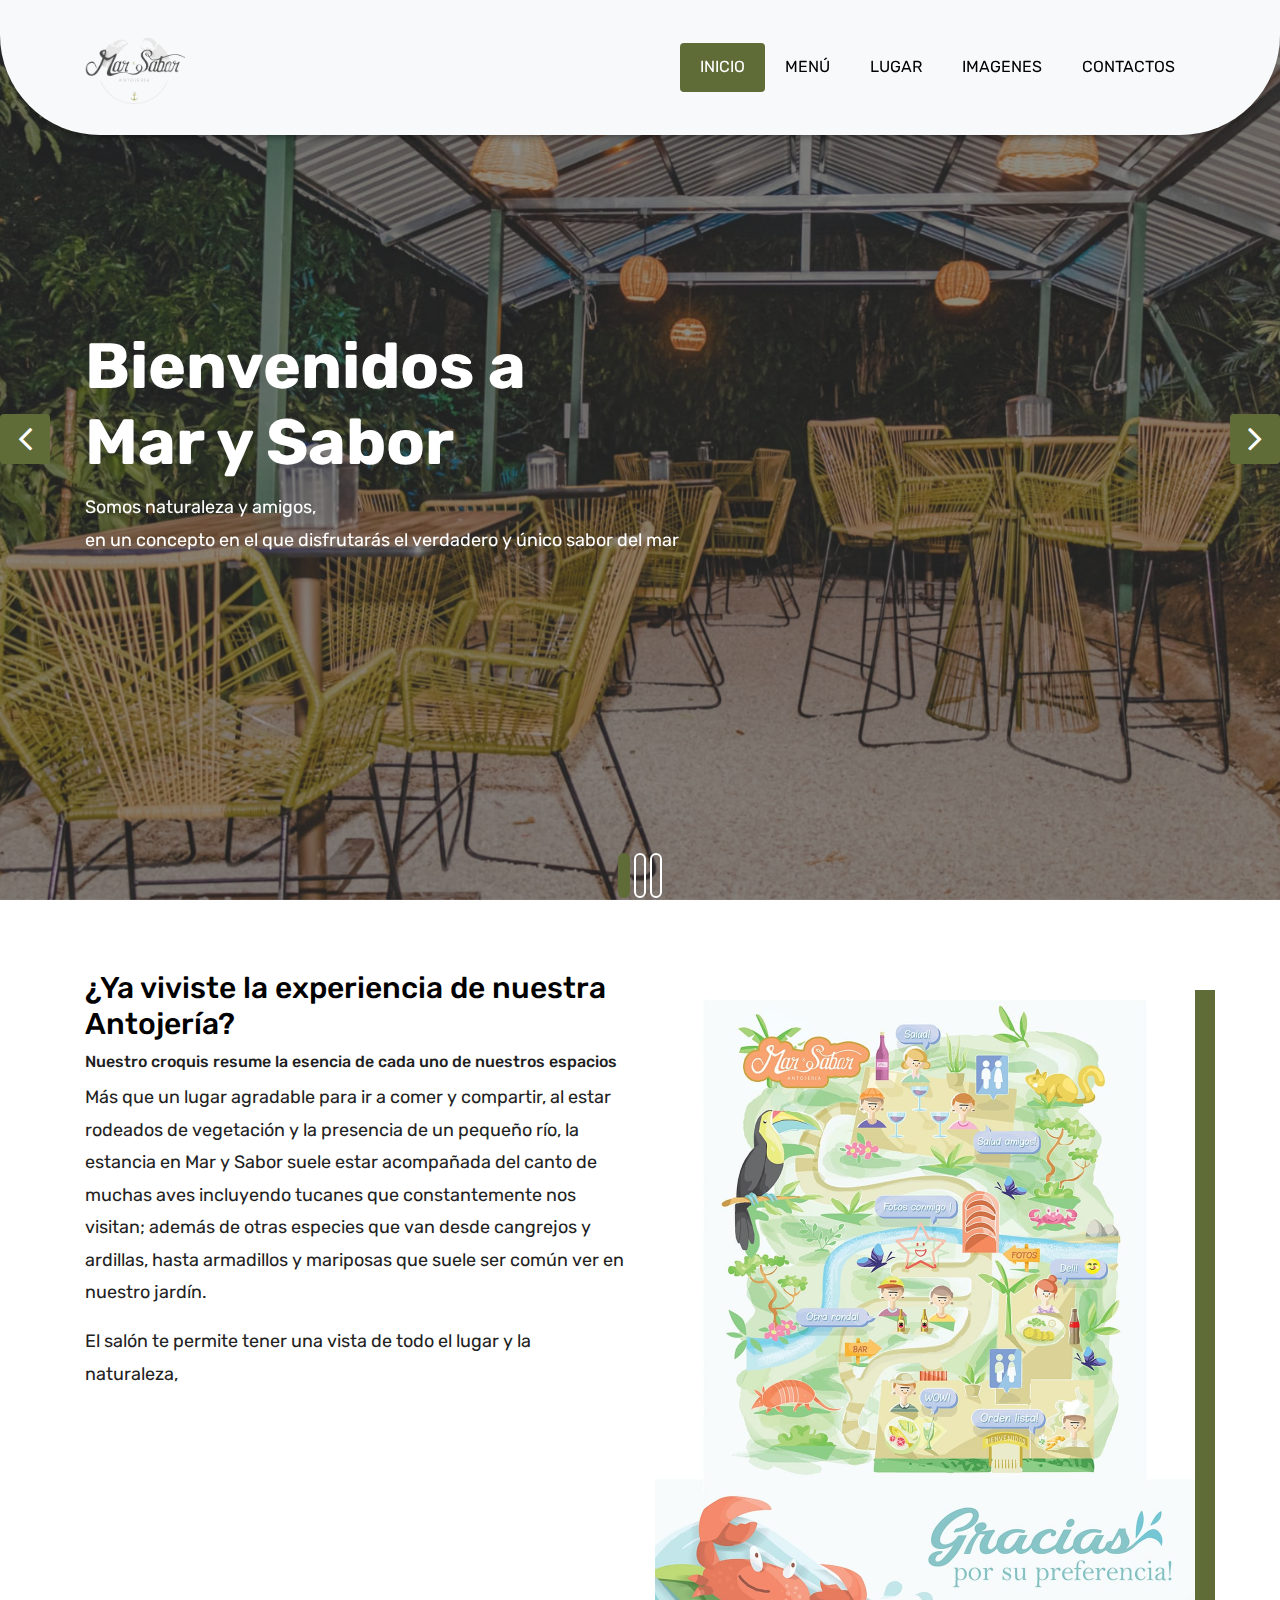
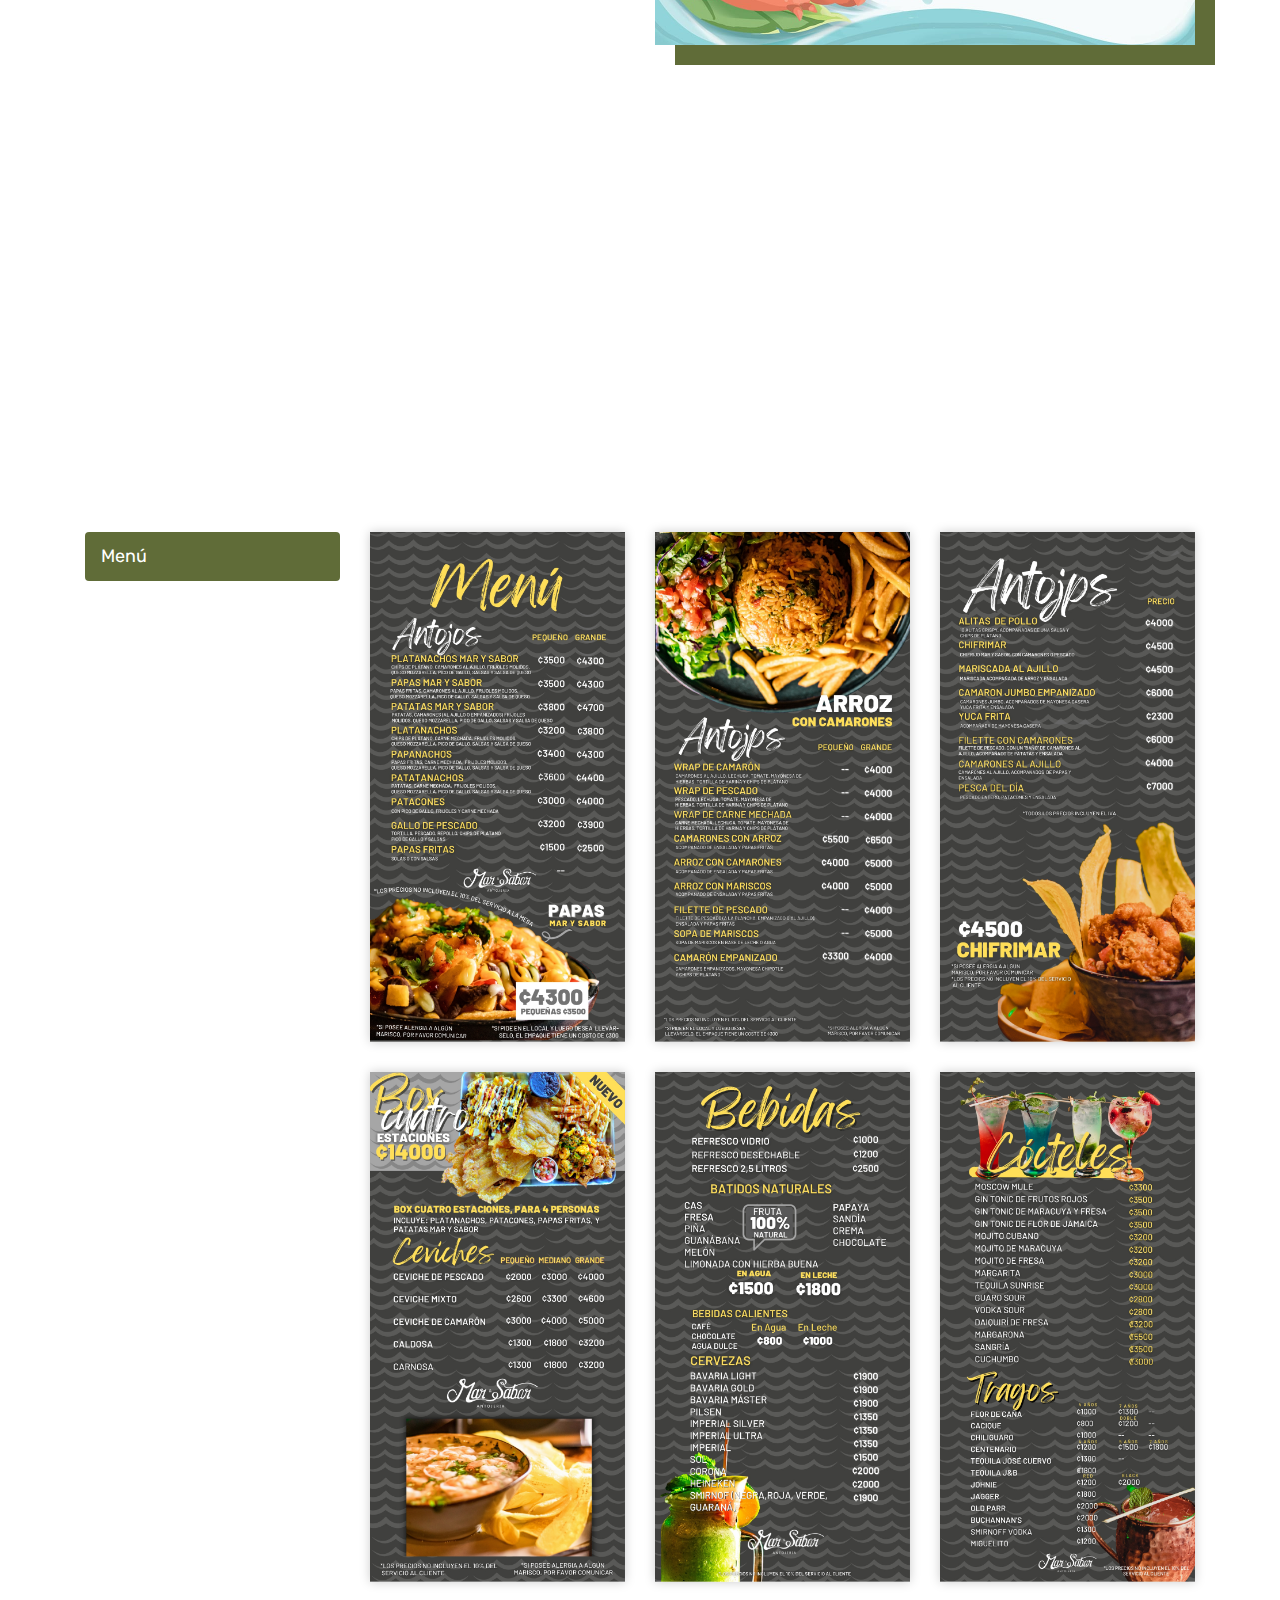
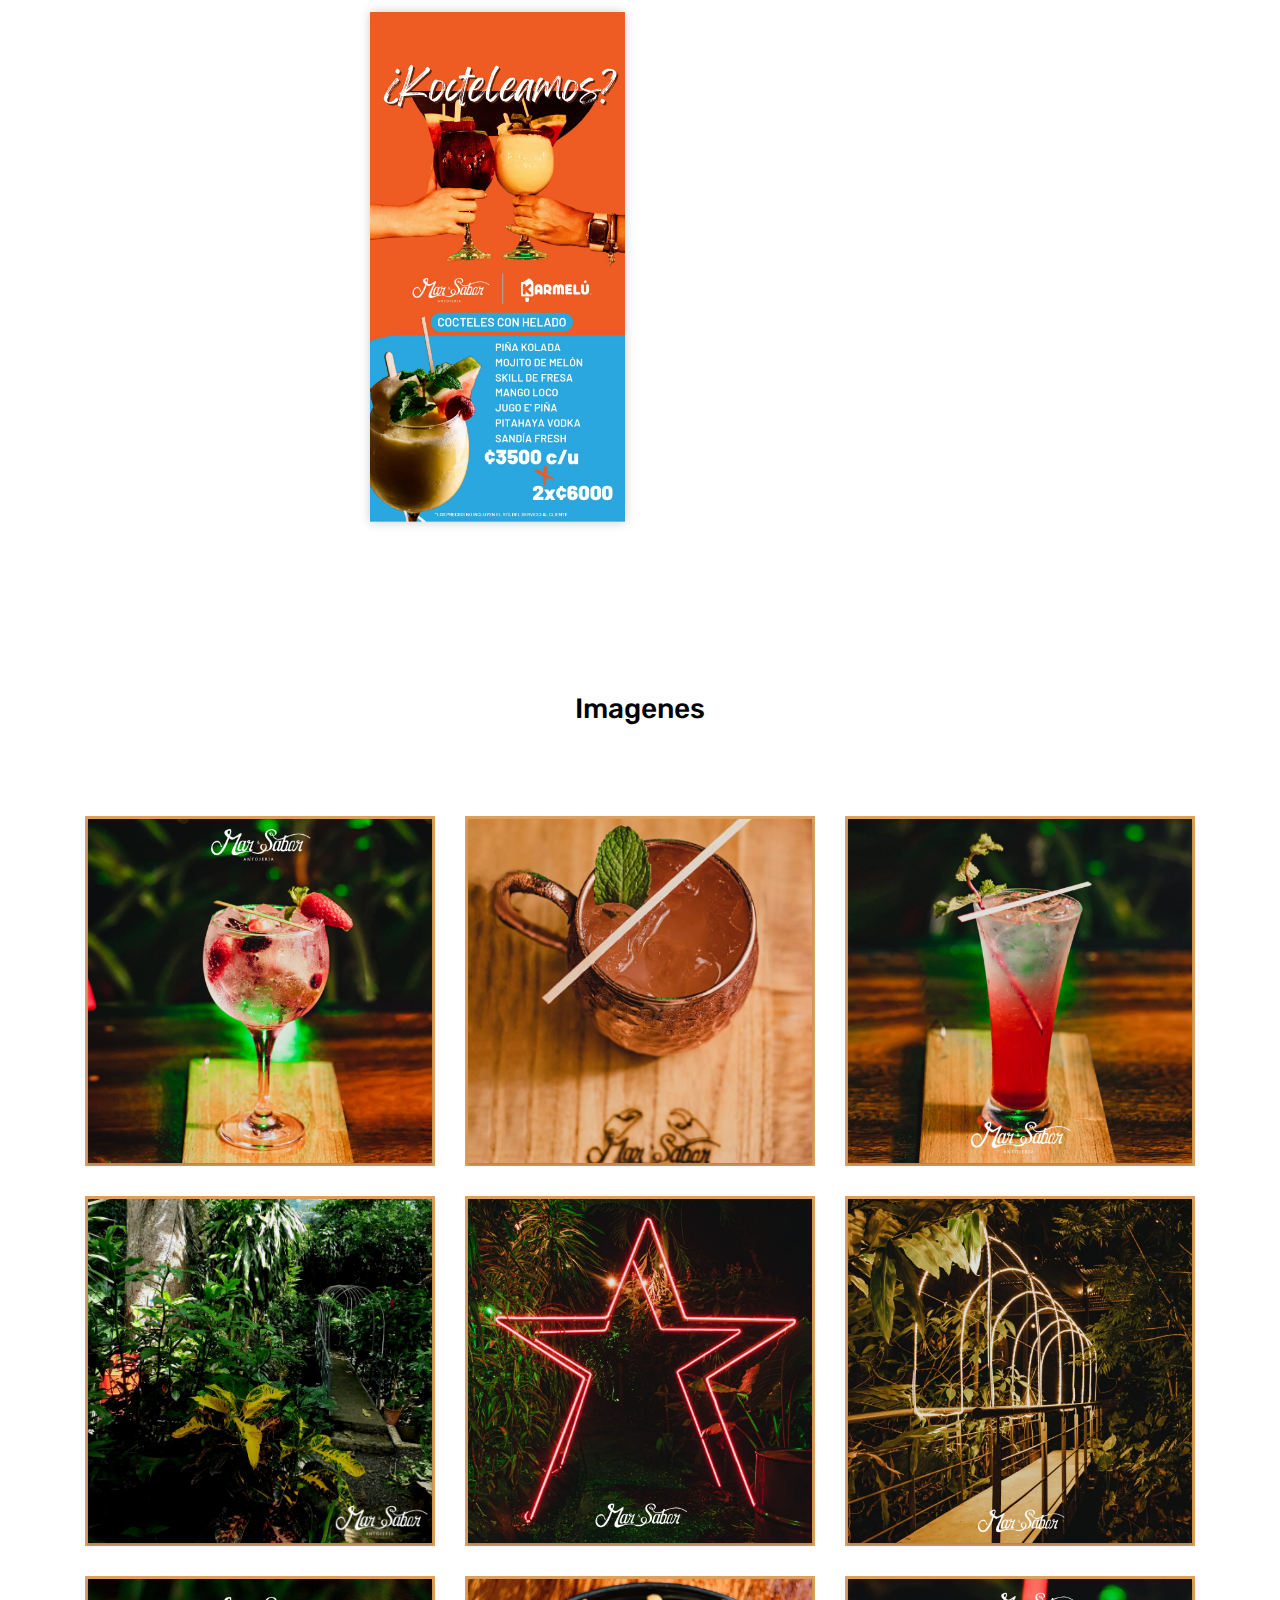
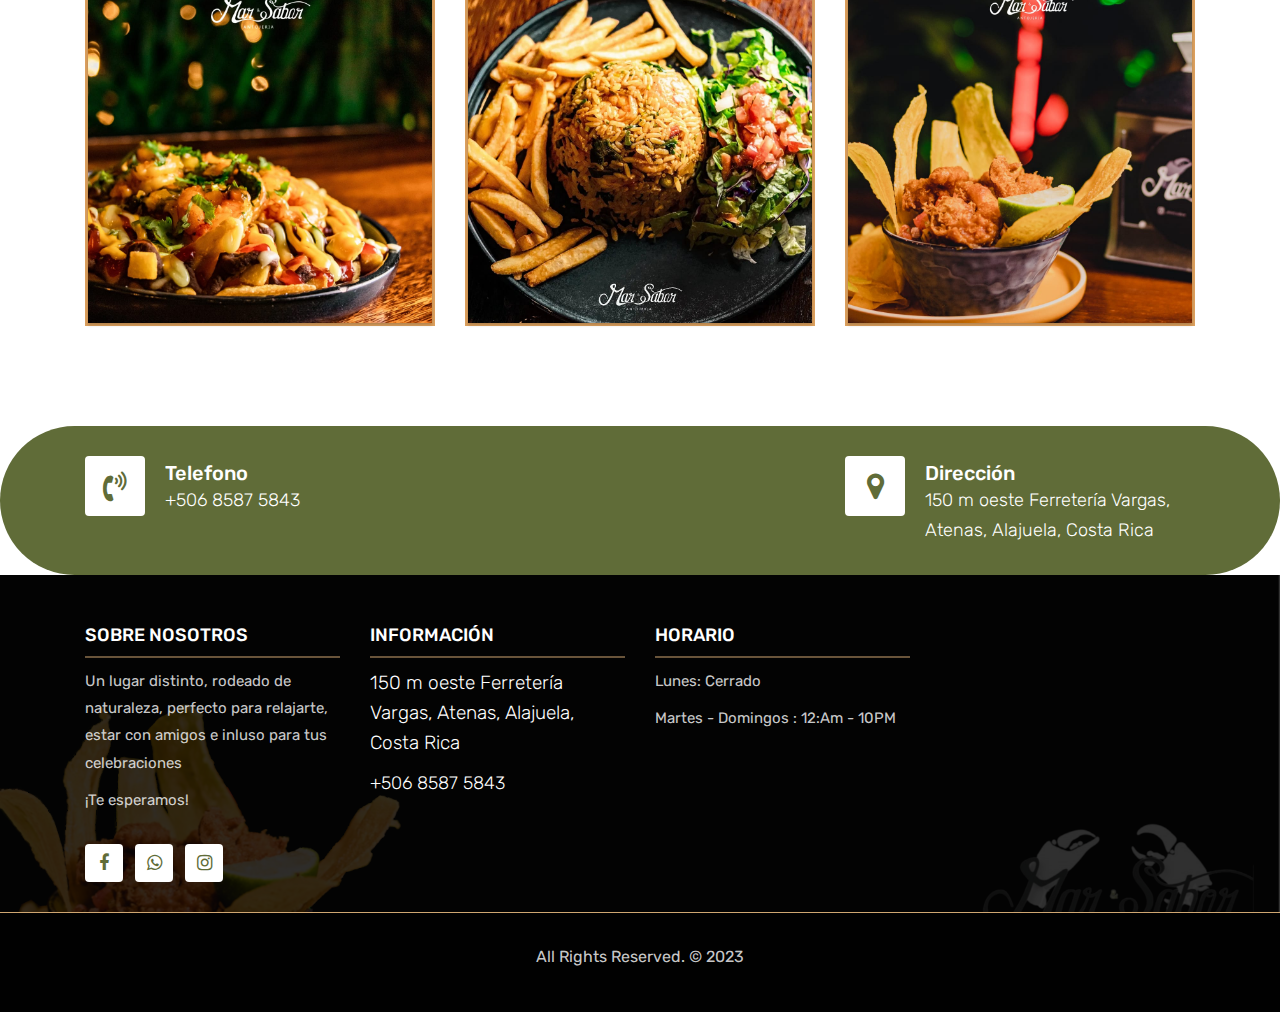
==== index.html @ eb4a66e9 "Add files via upload" ====
<!DOCTYPE html>
<html lang="en"><!-- Basic -->
<head>
	<meta charset="utf-8">
    <meta http-equiv="X-UA-Compatible" content="IE=edge">   
   
    <!-- Mobile Metas -->
    <meta name="viewport" content="width=device-width, initial-scale=1">
 
     <!-- Site Metas -->
    <title>Live Dinner Restaurant - Responsive HTML5 Template</title>  
    <meta name="keywords" content="">
    <meta name="description" content="">
    <meta name="author" content="">

    <!-- Site Icons -->
    <link rel="shortcut icon" href="images/favicon.ico" type="image/x-icon">
    <link rel="apple-touch-icon" href="images/apple-touch-icon.png">

    <!-- Bootstrap CSS -->
    <link rel="stylesheet" href="css/bootstrap.min.css">    
	<!-- Site CSS -->
    <link rel="stylesheet" href="css/style.css">    
    <!-- Responsive CSS -->
    <link rel="stylesheet" href="css/responsive.css">
    <!-- Custom CSS -->
    <link rel="stylesheet" href="css/custom.css">

    <!--[if lt IE 9]>
      <script src="https://oss.maxcdn.com/libs/html5shiv/3.7.0/html5shiv.js"></script>
      <script src="https://oss.maxcdn.com/libs/respond.js/1.4.2/respond.min.js"></script>
    <![endif]-->

</head>

<body>
	<!-- Start header -->
	<header class="top-navbar">
		<nav class="navbar navbar-expand-lg navbar-light bg-light">
			<div class="container">
				<a class="navbar-brand" href="index.html">
					<img src="images/logo.png" width="100px" alt="100px" />
				</a>
				<button class="navbar-toggler" type="button" data-toggle="collapse" data-target="#navbars-rs-food" aria-controls="navbars-rs-food" aria-expanded="false" aria-label="Toggle navigation">
				  <span class="navbar-toggler-icon"></span>
				</button>
				<div class="collapse navbar-collapse" id="navbars-rs-food">
					<ul class="navbar-nav ml-auto">
						<li class="nav-item active"><a class="nav-link" href="index.html">Inicio</a></li>
						<li class="nav-item"><a class="nav-link" href="menu.html">Menú</a></li>
						<li class="nav-item"><a class="nav-link" href="about.html">Lugar</a></li>
						<li class="nav-item"><a class="nav-link" href="gallery.html">Imagenes</a></li>
						<li class="nav-item"><a class="nav-link" href="contact.html">Contactos</a></li>

					</ul>
				</div>
			</div>
		</nav>
	</header>
	<!-- End header -->
	
	<!-- Start slides -->
	<div id="slides" class="cover-slides">
		<ul class="slides-container">
			<li class="text-left">
				<img src="images/slider-01.jpg" alt="">
				<div class="container">
					<div class="row">
						<div class="col-md-12">
							<h1 class="m-b-20"><strong>Bienvenidos a<br>Mar y Sabor</strong></h1>
							<p class="m-b-40">Somos naturaleza y amigos,  <br> 
								en un concepto en el que disfrutarás el verdadero y único sabor del mar </p>
							
						</div>
					</div>
				</div>
			</li>
			<li class="text-left">
				<img src="images/slider-02.jpg" alt="">
				<div class="container">
					<div class="row">
						<div class="col-md-12">
							<h1 class="m-b-20"><strong>Bienvenidos a<br>Mar y Sabor</strong></h1>
							<p class="m-b-40">Somos naturaleza y amigos,  <br> 
								en un concepto en el que disfrutarás el verdadero y único sabor del mar </p>

						</div>
					</div>
				</div>
			</li>
			<li class="text-left">
				<img src="images/slider-03.jpg" alt="">
				<div class="container">
					<div class="row">
						<div class="col-md-12">
							<h1 class="m-b-20"><strong>Bienvenidos a<br>Mar y Sabor</strong></h1>
							<p class="m-b-40">Somos Naturaleza y Amigos,  <br> 
								en un concepto en el que disfrutarás el verdadero y único Sabor del Mar </p>
						</div>
					</div>
				</div>
			</li>
		</ul>
		<div class="slides-navigation">
			<a href="#" class="next"><i class="fa fa-angle-right" aria-hidden="true"></i></a>
			<a href="#" class="prev"><i class="fa fa-angle-left" aria-hidden="true"></i></a>
		</div>
	</div>
	<!-- End slides -->
	
	<!-- Start About -->
	<div class="about-section-box">
		<div class="container">
			<div class="row">
				<div class="col-lg-6 col-md-6 col-sm-12 text-center">
					<div class="inner-column">
						<h1>¿Ya viviste la experiencia de nuestra Antojería?</h1>
						<h4>Nuestro croquis resume la esencia de cada uno de nuestros espacios</h4>
						<p>Más que un lugar agradable para ir a comer y compartir, al estar rodeados de vegetación y la presencia de un pequeño río, la estancia en Mar y Sabor suele estar acompañada del canto de muchas aves incluyendo tucanes que constantemente nos visitan; además de otras especies que van desde cangrejos y ardillas, hasta armadillos y mariposas que suele ser común ver en nuestro jardín.	</p>

						<p>El salón te permite tener una vista de todo el lugar y la naturaleza,  </p>
					</div>
				</div>
				<div class="col-lg-6 col-md-6 col-sm-12">
					<img src="images/about-img.jpg" alt="" class="img-fluid">
				</div>
			</div>
		</div>
	</div>
	<!-- End About -->
	
	<!-- Start QT -->
	<div class="qt-box qt-background">
		<div class="container">
			<div class="row">
				<div class="col-md-8 ml-auto mr-auto text-center">
					<p class="lead ">
Disfruta de un lugar rodeado de naturaleza
					</p>
					<span class="lead">Mar y Sabor</span>
				</div>
			</div>
		</div>
	</div>
	<!-- End QT -->
	
	<!-- Start Menu -->
	<div class="menu-box">
		<div class="container">
			<div class="row">
				<div class="col-lg-12">
					<div class="heading-title text-center">
						
					</div>
				</div>
			</div>
			
			<div class="row inner-menu-box">
				<div class="col-3">
					<div class="nav flex-column nav-pills" id="v-pills-tab" role="tablist" aria-orientation="vertical">
						<a class="nav-link active" id="v-pills-home-tab" data-toggle="pill" href="#v-pills-home" role="tab" aria-controls="v-pills-home" aria-selected="true">Menú</a>
						
					</div>
				</div>
				
				<div class="col-9">
					<div class="tab-content" id="v-pills-tabContent">
						<div class="tab-pane fade show active" id="v-pills-home" role="tabpanel" aria-labelledby="v-pills-home-tab">
							<div class="row">
								<div class="col-lg-4 col-md-6 special-grid drinks">
									<div class="gallery-single fix">
										<img src="images/img-01.jpg" class="img-fluid" alt="Image">
										<div class="image">
											
										</div>
									</div>
								</div>
								
								<div class="col-lg-4 col-md-6 special-grid drinks">
									<div class="gallery-single fix">
										<img src="images/img-02.jpg" class="img-fluid" alt="Image">
										<div class="image">
											
										</div>
									</div>
								</div>
								
								<div class="col-lg-4 col-md-6 special-grid drinks">
									<div class="gallery-single fix">
										<img src="images/img-03.jpg" class="img-fluid" alt="Image">
										<div class="image">
											
										</div>
									</div>
								</div>
								
								<div class="col-lg-4 col-md-6 special-grid lunch">
									<div class="gallery-single fix">
										<img src="images/img-04.jpg" class="img-fluid" alt="Image">
										<div class="image">
											
										</div>
									</div>
								</div>
								
								<div class="col-lg-4 col-md-6 special-grid lunch">
									<div class="gallery-single fix">
										<img src="images/img-05.jpg" class="img-fluid" alt="Image">
										<div class="image">
											
										</div>
									</div>
								</div>
								
								<div class="col-lg-4 col-md-6 special-grid lunch">
									<div class="gallery-single fix">
										<img src="images/img-06.jpg" class="img-fluid" alt="Image">
										<div class="image">
											
										</div>
									</div>
								</div>
								
								<div class="col-lg-4 col-md-6 special-grid dinner">
									<div class="gallery-single fix">
										<img src="images/img-07.jpg" class="img-fluid" alt="Image">
										<div class="image">
											
										</div>
									</div>
								</div>
								
								
									</div>
								</div>
							</div>
							
						</div>
						
								
								
									</div>
								</div>
							</div>
						</div>
					</div>
				</div>
			</div>
		</div>
	</div>
	<!-- End Menu -->
	
	<!-- Start Gallery -->
	<div class="gallery-box">
		<div class="container">
			<div class="row">
				<div class="col-lg-12">
					<div class="heading-title text-center">
						<h2>Imagenes</h2>
						
					</div>
				</div>
			</div>
			<div class="tz-gallery">
				<div class="row">
					<div class="col-sm-12 col-md-4 col-lg-4">
						<a class="lightbox" href="images/gallery-img-01.jpg">
							<img class="img-fluid" src="images/gallery-img-01.jpg" alt="Gallery Images">
						</a>
					</div>
					<div class="col-sm-6 col-md-4 col-lg-4">
						<a class="lightbox" href="images/gallery-img-02.jpg">
							<img class="img-fluid" src="images/gallery-img-02.jpg" alt="Gallery Images">
						</a>
					</div>
					<div class="col-sm-6 col-md-4 col-lg-4">
						<a class="lightbox" href="images/gallery-img-03.jpg">
							<img class="img-fluid" src="images/gallery-img-03.jpg" alt="Gallery Images">
						</a>
					</div>
					<div class="col-sm-12 col-md-4 col-lg-4">
						<a class="lightbox" href="images/gallery-img-04.jpg">
							<img class="img-fluid" src="images/gallery-img-04.jpg" alt="Gallery Images">
						</a>
					</div>
					<div class="col-sm-6 col-md-4 col-lg-4">
						<a class="lightbox" href="images/gallery-img-05.jpg">
							<img class="img-fluid" src="images/gallery-img-05.jpg" alt="Gallery Images">
						</a>
					</div> 
					<div class="col-sm-6 col-md-4 col-lg-4">
						<a class="lightbox" href="images/gallery-img-06.jpg">
							<img class="img-fluid" src="images/gallery-img-06.jpg" alt="Gallery Images">
						</a>
					</div>
					<div class="col-sm-6 col-md-4 col-lg-4">
						<a class="lightbox" href="images/gallery-img-07.jpg">
							<img class="img-fluid" src="images/gallery-img-07.jpg" alt="Gallery Images">
						</a>
					</div>
					<div class="col-sm-6 col-md-4 col-lg-4">
						<a class="lightbox" href="images/gallery-img-08.jpg">
							<img class="img-fluid" src="images/gallery-img-08.jpg" alt="Gallery Images">
						</a>
					</div>
					<div class="col-sm-12 col-md-4 col-lg-4">
						<a class="lightbox" href="images/gallery-img-09.jpg">
							<img class="img-fluid" src="images/gallery-img-09.jpg" alt="Gallery Images">
						</a>
					</div>
				</div>
			</div>
		</div>
	</div>
	<!-- End Gallery -->
	
	
	
		<!-- Start Contact info -->
		<div class="contact-imfo-box">
			<div class="container">
				<div class="row">
					<div class="col-md-4 ">
						<i class="fa fa-volume-control-phone"></i>
						<div class="overflow-hidden">
							<h4>Telefono</h4>
							<p class="lead">
								+506 8587 5843
							</p>
						</div>
					</div>
					<div class="col-4"></div>
					<div class="col-md-4">
						<i class="fa fa-map-marker"></i>
						<div class="overflow-hidden">
							<h4>Dirección</h4>
							<p class="lead">
								150 m oeste Ferretería Vargas, Atenas, Alajuela, Costa Rica
							</p>
						</div>
					</div>
				</div>
			</div>
		</div>
		<!-- End Contact info -->
		
		<!-- Start Footer -->
		<footer class="footer-area bg-f">
			<div class="container">
				<div class="row">
					<div class="col-lg-3 col-md-6">
						<h3>Sobre nosotros</h3>
						<p>Un lugar distinto, rodeado de naturaleza, perfecto para relajarte, estar con amigos e inluso para tus celebraciones</p>
						<p>¡Te esperamos!</p>
					
						<ul class="list-inline f-social">
							<li class="list-inline-item"><a href="https://www.facebook.com/marysabor20"><i   class="fa fa-facebook" aria-hidden="true"></i></a></li>
							<li class="list-inline-item"><a href="whatsapp://send?phone=+506 85875843"><i class="fa fa-whatsapp" aria-hidden="true"></i></a></li>
							<li class="list-inline-item"><a href="https://www.instagram.com/_marysabor/"><i class="fa fa-instagram" aria-hidden="true"></i></a></li>
							
						</ul>
					</div>
					<div class="col-lg-3 col-md-6">
						<h3>Información</h3>
						<p class="lead">150 m oeste Ferretería Vargas, Atenas, Alajuela, Costa Rica</p>
						<p class="lead"><a href="#">+506 8587 5843</a></p>
					</div>
					<div class="col-lg-3 col-md-6">
						<h3>Horario</h3>
						<p><span class="text-color">Lunes: </span>Cerrado</p>
						<p><span class="text-color">Martes - Domingos :</span> 12:Am - 10PM</p>
						
	
					</div>
				</div>
			</div>
			
			<div class="copyright">
				<div class="container">
					<div class="row">
						<div class="col-lg-12">
							<p class="company-name">All Rights Reserved. &copy; 2023 </p>
						</div>
					</div>
				</div>
			</div>
			
		</footer>
		<!-- End Footer -->
	<a href="#" id="back-to-top" title="Back to top" style="display: none;"><i class="fa fa-paper-plane-o" aria-hidden="true"></i></a>

	<!-- ALL JS FILES -->
	<script src="js/jquery-3.2.1.min.js"></script>
	<script src="js/popper.min.js"></script>
	<script src="js/bootstrap.min.js"></script>
    <!-- ALL PLUGINS -->
	<script src="js/jquery.superslides.min.js"></script>
	<script src="js/images-loded.min.js"></script>
	<script src="js/isotope.min.js"></script>
	<script src="js/baguetteBox.min.js"></script>
	<script src="js/form-validator.min.js"></script>
    <script src="js/contact-form-script.js"></script>
    <script src="js/custom.js"></script>
</body>
</html>
---- css/style.css ----
/*------------------------------------------------------------------
    IMPORT FONTS
-------------------------------------------------------------------*/

@import url('https://fonts.googleapis.com/css?family=Rubik:300,400,500,700,900');

/*------------------------------------------------------------------
    IMPORT FILES
-------------------------------------------------------------------*/

@import url(animate.css);
@import url(font-awesome.min.css);
@import url(superslides.css);
@import url(baguetteBox.min.css);

/*------------------------------------------------------------------
    SKELETON
-------------------------------------------------------------------*/

body {
    color: #666666;
    font-size: 15px;
    font-family: 'Rubik', sans-serif;
    line-height: 1.80857;
}


a {
    color: #1f1f1f;
    text-decoration: none !important;
    outline: none !important;
    -webkit-transition: all .3s ease-in-out;
    -moz-transition: all .3s ease-in-out;
    -ms-transition: all .3s ease-in-out;
    -o-transition: all .3s ease-in-out;
    transition: all .3s ease-in-out;
}

h1,
h2,
h3,
h4,
h5,
h6 {
    letter-spacing: 0;
    font-weight: normal;
    position: relative;
    padding: 0 0 10px 0;
    font-weight: normal;
    line-height: 120% !important;
    color: #1f1f1f;
    margin: 0
}

h1 {
    font-size: 24px
}

h2 {
    font-size: 22px
}

h3 {
    font-size: 18px
}

h4 {
    font-size: 16px
}

h5 {
    font-size: 14px
}

h6 {
    font-size: 13px
}

h1 a,
h2 a,
h3 a,
h4 a,
h5 a,
h6 a {
    color: #212121;
    text-decoration: none!important;
    opacity: 1
}

h1 a:hover,
h2 a:hover,
h3 a:hover,
h4 a:hover,
h5 a:hover,
h6 a:hover {
    opacity: .8
}

a {
    color: #1f1f1f;
    text-decoration: none;
    outline: none;
}

a,
.btn {
    text-decoration: none !important;
    outline: none !important;
    -webkit-transition: all .3s ease-in-out;
    -moz-transition: all .3s ease-in-out;
    -ms-transition: all .3s ease-in-out;
    -o-transition: all .3s ease-in-out;
    transition: all .3s ease-in-out;
}

.btn-custom {
    margin-top: 20px;
    background-color: transparent !important;
    border: 2px solid #ddd;
    padding: 12px 40px;
    font-size: 16px;
}

.lead {
    font-size: 18px;
    line-height: 30px;
    color: #767676;
    margin: 0;
    padding: 0;
}

blockquote {
    margin: 20px 0 20px;
    padding: 30px;
}

ul, li, ol{
	list-style: none;
	margin: 0px;
	padding: 0px;
}
button:focus{
	outline: none;
}

.form-control::-moz-placeholder {
    color: #2a2a2a;
    opacity: 1;
}

/*------------------------------------------------------------------
    LOADER 
-------------------------------------------------------------------*/


/*------------------------------------------------------------------
    HEADER
-------------------------------------------------------------------*/
.top-navbar{
	position: relative;
	z-index: 10;
}

.top-navbar .navbar{
	padding: 15px 0px;
	position: fixed;
	width: 100%;
	border-radius: 0px 0px 100px 100px;
	transition: height .3s ease-out, background .3s ease-out, box-shadow .3s ease-out;
	-webkit-transform: translate3d(0, 0, 0);
	transform: translate3d(0, 0, 0);
	-webkit-box-shadow: 0 8px 6px -6px rgba(0, 0, 0, 0.4);
	box-shadow: 0 8px 6px -6px rgba(0, 0, 0, 0.4);
	z-index: 100;
}

.top-navbar .navbar-light .navbar-nav .nav-link{
	color: #010101;
	font-size: 16px;
	padding: 10px 20px;
	border-radius: 4px;
	text-transform: uppercase;
}

.top-navbar .navbar-light .navbar-nav .nav-item .nav-link:hover{
	background: #606C38;
	color: #ffffff;
}
.top-navbar .navbar-light .navbar-nav .nav-item.active .nav-link{
	background: #606C38;
	color: #ffffff;
	border-radius: 4px;
}

.navbar-expand-lg .navbar-nav .dropdown-menu{
	border: none;
	border-radius: 0px;
	padding: 10px;
	box-shadow: 2px 5px 6px rgba(0,0,0,0.5);
}
.navbar-expand-lg .navbar-nav .dropdown-menu a{
	padding: 10px 10px;
	text-transform: uppercase;
}

.navbar-expand-lg .navbar-nav .dropdown-menu a.dropdown-item:hover{
	background: #606C38;
	color: #ffffff;
}
.navbar-light .navbar-toggler:hover{
	background: #606C38;
}

/*------------------------------------------------------------------
    Slider
-------------------------------------------------------------------*/

.cover-slides{
	height: 100vh;
}
.slides-navigation a {
	background: #606C38;
    position: absolute;
    height: 50px;
    width: 50px;
    top: 50%;
    font-size: 20px;
    display: block;
    color: #fff;
	border-radius: 4px;
	line-height: 63px;
	text-align: center;
    transition: all .3s ease-in-out;
}
.slides-navigation a i{
	font-size: 40px;
}
.slides-navigation a:hover {
	background: #010101;
}
.cover-slides .container{
	height: 100%;
	position: relative;
	z-index: 2;
}
.cover-slides .container > .row {
	-webkit-box-align: center;
	-ms-flex-align: center;
	align-items: center;
}
.cover-slides .container > .row {
    height: 100%;
}

.btn{
	text-transform: uppercase;
	padding: 19px 36px;
}
.btn{
	display: inline-block;
	font-weight: 600;
	text-align: center;
	white-space: nowrap;
	vertical-align: middle;
	-webkit-user-select: none;
	-moz-user-select: none;
	-ms-user-select: none;
	user-select: none;
	border: 2px solid transparent;
	padding: 12px 30px;
	font-size: 16px;
	line-height: 1.5;
	border-radius: .1875rem;
	transition: color .15s ease-in-out, background-color .15s ease-in-out, border-color .15s ease-in-out, box-shadow .15s ease-in-out;
}
.btn-outline-new-white {
    color: #fff;
    background-color: #606C38;
    background-image: none;
    border-color: #606C38;
}
.btn-outline-new-white:hover {
    color: #ffffff;
    background-color: #333333;
    border-color: #333333;
}

.overlay-background {
    background: #333;
    position: absolute;
    height: 100%;
    width: 100%;
    left: 0;
    top: 0;
	opacity: 0.5;
}

.cover-slides h1{
	font-family: 'Rubik', sans-serif;
	font-weight: 500;
	font-size: 64px;
	color: #fff;
}
.cover-slides p{
	font-size: 18px;
	color: #fff;
}
.slides-pagination a{
	border: 2px solid #ffffff;
}
.slides-pagination a.current{
	background: #606C38;
	border: 2px solid #606C38;
}

/*------------------------------------------------------------------
    About
-------------------------------------------------------------------*/

.about-section-box{
	padding: 70px 0px;
	background: #ffffff url(../images/about-bg.jpg) no-repeat bottom center;
	background-size: cover;
}
.about-section-box .img-fluid{
	box-shadow: 20px 20px 0px #606C38;
}
.inner-column{
	text-align: left;
}
.inner-column h1{
	font-family: 'Rubik', sans-serif;
	font-size: 30px;
	color: #010101;
	font-weight: 500;
}
.inner-column h1 span{
	color: #606C38;
}
.inner-column h4{
	font-size: 16px;
	font-weight: 500;
}
.inner-column p{
	font-size: 18px;
	color: #222222;
}
.inner-column .btn-outline-new-white{
	color: #fff;
}
.inner-column .btn-outline-new-white:hover{
	color: #ffffff;
}

/*------------------------------------------------------------------
    QT
-------------------------------------------------------------------*/


.qt-background{
	background: url(../images/qt-bg.jpg) no-repeat;
	background-size: cover;
	padding: 100px 0;
	background-attachment: fixed;
	background-position: center center;
	position: relative;
}
.qt-background p {
    font-size: 35px;
    font-weight: 300;
    line-height: 44px;
    color: #fff;
	font-family: 'Rubik', sans-serif;
	margin-bottom: 20px;
}

.qt-background span {
    color: #fff;
    font-size: 28px;  
	font-weight: 600;	
}

/*------------------------------------------------------------------
    Menu
-------------------------------------------------------------------*/

.menu-box{
	padding: 70px 0px;
}

.heading-title{
	margin-bottom: 50px;
}
.heading-title h2{
	color: #010101;
	font-size: 28px;
	font-family: 'Rubik', sans-serif;
	font-weight: 500;
}
.heading-title p{
	font-size: 18px;
	font-weight: 200;
	margin: 0px;
}

.inner-menu-box{}
.inner-menu-box .nav-pills .nav-link.active{
	background: #606C38;
}
.inner-menu-box .nav-pills .nav-link{
	font-size: 18px;
}
.inner-menu-box .nav-pills .nav-link:hover{
	background: #606C38;
	color: #ffffff;
}

.gallery-single{
	margin-bottom: 30px;
}

.gallery-single {
    position: relative;
    overflow: hidden;
    -webkit-box-shadow: 0 0 10px #ccc;
    box-shadow: 0 0 10px #ccc;
}

.why-text {
    position: absolute;
    left: 0;
    bottom: -100%;
    right: 0;
    height: 100%;
    background: rgba(207, 166, 113, 0.9);
    padding: 12px 12px;
    -webkit-transition: all .3s ease;
    transition: all .3s ease;
}
.why-text h4{
	color: #ffffff;
	font-size: 16px;
	font-weight: 500;
	font-family: 'Rubik', sans-serif;
}
.why-text p{
	color: #ffffff;
	font-size: 13px;
	border-bottom: 1px dashed #010101;
	margin: 0px;
	padding-bottom: 15px;
	margin-top: 0px;
	margin-bottom: 15px;
}
.why-text h5{
	font-size: 18px;
	font-weight: 600;
	color: #ffffff;
}

.gallery-single:hover .why-text{
	bottom: 0px;
}


/*------------------------------------------------------------------
    Gallery
-------------------------------------------------------------------*/

.gallery-box{
	padding: 70px 0px;
}
.tz-gallery{
	margin-top: 30px;
}
.tz-gallery .lightbox img {
    width: 100%;
    transition: 0.2s ease-in-out;
    box-shadow: 0 2px 3px rgba(0,0,0,0.2);
}
.tz-gallery .lightbox img:hover {
    transform: scale(1.05);
    box-shadow: 0 8px 15px rgba(0,0,0,0.3);
}
.tz-gallery .lightbox{
	border: 3px solid #DDA15E;
	display: inline-block;
	margin-bottom: 30px;
}


/*------------------------------------------------------------------
    Customer Reviews
-------------------------------------------------------------------*/

.customer-reviews-box{
	padding: 70px 0px;
}

.carousel-inner .carousel-item .img-box{
	width: 135px;
	height: 135px;
}
.carousel-control-prev{
	left: -100px;
}
.carousel-control-next{
	right: -100px;
}
.carousel-indicators{
	top: 320px;
}

.text-warning{
	color: #606C38 !important;
	font-size: 24px;
}

@media (min-width: 320px) and (max-width: 640px) {
	.carousel-inner .carousel-item p{
		font-size: 14px;
	}
	.carousel-control-prev{
		left: -5px;
	}
	.carousel-control-next{
		right: -5px;
	}
 	.carousel-indicators{
		top: 400px;
	}
}

#reviews .carousel-control-prev{
	background: #606C38;
	color: #ffffff;
	display: block;
	position: absolute;
	width: 8%;
	height: 50px;
	top: 50%;
	border-radius: 4px;
	font-size: 28px;
	opacity: 1;
}
#reviews .carousel-control-prev:hover{
	background: #010101;
	color: #ffffff;
}

#reviews .carousel-control-next{
	background: #606C38;
	color: #ffffff;
	display: block;
	position: absolute;
	width: 8%;
	height: 50px;
	top: 50%;
	border-radius: 4px;
	font-size: 28px;
	opacity: 1;
}
#reviews .carousel-control-next:hover{
	background: #010101;
	color: #ffffff;
}


/*------------------------------------------------------------------
    Contact info
-------------------------------------------------------------------*/

.contact-imfo-box{
	background: #606C38;
	padding: 30px 0;
	border-radius: 100px;
}

.overflow-hidden {
    overflow: hidden;
}

.contact-imfo-box i{
	display: block;
	float: left;
	width: 60px;
	height: 60px;
	line-height: 60px;
	text-align: center;
	background: #fff;
	color: #606C38;
	font-size: 30px;
	-webkit-border-radius: 4px;
	-moz-border-radius: 4px;
	-ms-border-radius: 4px;
	border-radius: 4px;
	margin-right: 20px;
}
.contact-imfo-box h4 {
    margin: 0px;
    margin-top: 5px;
	color: #ffffff;
	font-size: 20px;
	padding: 0px;
	font-weight: 500;
	line-height: 24px;
}
.contact-imfo-box p {
    margin: 0px;
	color: #ffffff;
	font-weight: 300;
}

/*------------------------------------------------------------------
    Footer
-------------------------------------------------------------------*/

.footer-area{
	padding-top: 50px;
	padding-bottom: 0px;
}
.bg-f{
	background-image: url("../images/footer-bg.jpg");
	background-attachment: scroll;
	background-clip: initial;
	background-color: rgba(0, 0, 0, 0);
	background-origin: initial;
	background-position: center center;
	background-repeat: no-repeat;
	background-size: cover;
	position: relative;
}
.bg-f::before {
    background: #010101;
    content: "";
    height: 100%;
    left: 0;
    position: absolute;
    top: 0;
    width: 100%;
    z-index: 1;
	opacity: 0.8;
}

.footer-area .container{
	position: relative;
	z-index: 1;
}
.footer-area h3{
	color: #ffffff;
	text-transform: uppercase;
	font-size: 18px;
	font-weight: 500;
	border-bottom: 2px solid rgba(207, 166, 113, 0.5);
	margin-bottom: 10px;
}
.footer-area p{
	font-size: 15px;
	color: rgba(255, 255, 255, 0.8);
	margin: 0;
	padding-bottom: 10px;
}

.arrow-right{
	position: relative;
}
.arrow-right::before {
    content: "\f101";
	font-family: 'FontAwesome';	
	position: absolute;
	right: 0px;
	top: 0;
	color: #fff;
	font-size: 60px;
	line-height: 60px;
}


.footer-area p.lead{
	font-size: 19px;
	color: #ffffff;
	margin-bottom: 0px;
}
.footer-area p.lead a{
	color: #ffffff;
	margin-bottom: 15px;
}
.footer-area p.lead a:hover{
	color: #606C38;
}
.footer-area p a{
	font-size: 18px;
	color: #ffffff;
}
.footer-area p a:hover{
	color: #606C38;
}

.subscribe_form {
    display: block;
    text-align: center;
    padding: 5px 0;
}

.subscribe_form .form_input {
    display: block;
    background-color: rgba(0,0,0,0.9);
	border: 1px solid #ffffff;
    color: #fff;
    font-size: 14px;
    line-height: 50px;
    padding: 0 10px;
    float: left;
	font-weight: 300;
    width: 100%;
    transition: all 0.5s ease-in-out;
}

.subscribe_form .submit {
    background-color: #606C38;
    color: #fff;
    font-size: 16px;
    font-weight: 500;
    line-height: 50px;
    display: inline-block;
    padding: 0 10px;
    float: left;
    width: 100%;
	border: none;
	cursor: pointer;
    transition: all 0.5s ease-in-out;
}
.subscribe_form .submit:hover{
	background: #010101;
}

.f-social {
    padding-bottom: 10px;
    margin: 0px;
    margin-top: 20px;
}
.f-social li a {
    font-size: 18px;
    color: rgba(214, 81, 6);
	width: 38px;
	height: 38px;
	display: block;
	text-align: center;
	line-height: 38px;
	background: #ffffff;
	border-radius: 4px;
}

.copyright{
	margin-top: 20px;
	position: relative;
	display: block;
	background-color: #010101;
	border-top: 1px solid rgba(207, 166, 113);
	padding: 30px 0;
	z-index: 1;
}

.copyright .company-name{
	font-size: 16px;
	text-align: center;
}
.copyright .company-name a{
	font-size: 16px;
}

/*------------------------------------------------------------------
    All Pages
-------------------------------------------------------------------*/

.page-breadcrumb {
    padding: 250px 0 150px;
    background: url(../images/all-bg.jpg) no-repeat;
    background-attachment: fixed;
    background-size: cover;
    background-position: 0 0;
    position: relative;
}
.all-page-title .container{
	position: relative;
	z-index: 2;
}
.all-page-title::before{
	background: #010101;
	content: "";
	height: 100%;
	left: 0;
	position: absolute;
	top: 0;
	width: 100%;
	z-index: 1;
	opacity: 0.8;	
}
.all-page-title h1{
	font-size: 38px;
	color: #ffffff;
	font-family: 'Rubik', sans-serif;
	padding: 0px;
	font-weight: 500;
}

.inner-pt{
	margin-top: 30px;
}
.inner-pt p{
	font-size: 18px;
}

.stuff-box{
	padding: 70px 0px;
}


.our-team{
    text-align: center;
    transition: all 0.5s ease 0s;
	margin-bottom: 30px;
}
.our-team:hover{
    box-shadow: 0 15px 10px -10px rgba(0, 0, 0, 0.5), 0 1px 4px rgba(0, 0, 0, 0.3), 0 0 40px rgba(0, 0, 0, 0.1) inset;
}
.our-team .pic{
    overflow: hidden;
    position: relative;
}
.our-team .pic:before,
.our-team .pic:after{
    content: "";
    width: 200%;
    height: 80%;
    background: rgba(38,37,37,0.8);
    position: absolute;
    top: -100%;
    left: -4%;
    transform: rotate(45deg);
    transition: all 0.5s ease 0s;
}
.our-team .pic:after{
    background: rgba(214,81,6,0.8);
    top: auto;
    left: auto;
    bottom: -100%;
    right: -4%;
}
.our-team:hover .pic:before{ top: 0; }
.our-team:hover .pic:after{ bottom: 0; }
.our-team .pic img{
    width: 100%;
    height: auto;
}
.our-team .social{
    width: 100%;
    padding: 0;
    margin: 0;
    list-style: none;
    position: absolute;
    bottom: 45%;
    left: 0;
    opacity: 0;
    z-index: 2;
    transition: all 0.5s ease 0.3s;
}
.our-team:hover .social{ opacity: 1; }
.our-team .social li{ display: inline-block; }
.our-team .social li a{
    display: block;
    width: 40px;
    height: 40px;
    line-height: 40px;
    font-size: 20px;
    color: #fff;
    margin-right: 10px;
    position: relative;
    transition: all 0.3s ease 0s;
}
.our-team .social li a:after{
    content: "";
    width: 100%;
    height: 100%;
    background: #606C38;
    border-radius: 0 20px 20px 20px;
    position: absolute;
    top: 0;
    left: 0;
    z-index: -1;
    transition: all 0.3s ease 0s;
}
.our-team .social li a:hover:after{ transform: rotate(180deg); }
.our-team .team-content{ padding: 20px; }
.our-team .title{
    font-size: 22px;
    font-weight: 700;
    letter-spacing: 2px;
    color: #606C38;
    text-transform: uppercase;
    margin-bottom: 7px;
}
.our-team .post{
    display: block;
    font-size: 17px;
    font-weight: 600;
    color: #333333;
    text-transform: capitalize;
}
@media only screen and (max-width: 990px){
    .our-team{ margin-bottom: 30px; }
}


.reservation-box{
	padding: 70px 0px;
}

.reservation-box h3{
	padding: 0px 15px;
	margin-bottom: 20px;
	font-weight: 600;
}

.help-block ul li{
	color: red;
}

.form-control[readonly]{
	background-color: #ffffff;
}

.form-control{
	border-radius: 0px;
	min-height: 50px;
}
.form-control:focus{
	border: 1px solid #606C38;
	box-shadow: none;
}

.form-group .picker__input.picker__input--active{
	border-color: #606C38;
}

.submit-button{
	margin-top: 20px;
}
.btn.btn-common{
	color: #606C38;
	background-color: transparent;
	background-image: none;
	border-color: #606C38;
}
.btn.btn-common:hover{
	color: #ffffff;
	background-color: #333333;
	border-color: #333333;
}
.blog-box{
	padding: 70px 0px;
}
.blog-box-inner{
	position: relative;
	margin-bottom: 30px;
}

.blog-box-inner .blog-img-box{
	position: relative;
	display: block;
}

.blog-box-inner .blog-detail{
	position: absolute;
	top: 0;
	background: #fff;
	padding: 30px 25px;
	border: 1px solid #ddd;
	transition-duration: .5s;
	height: 100%;
}

.blog-detail h4 {
    font-size: 18px;
    font-weight: 500;
    color: #222222;
}

.blog-detail ul li {
    display: inline-block;
    padding: 0px 5px;
}
.blog-detail ul li span{
	color: #606C38;
	cursor: pointer;
}
.blog-detail ul li span:hover{
	color: #010101;
}

.blog-detail ul li:first-child {
    padding-left: 0px;
}

.blog-detail p {
    padding: 10px 0px 0 0;
	margin: 0px;
	font-size: 13px;
}

.blog-detail a{
	color: #ffffff;
	margin-top: 20px;
}

.blog-box-inner .blog-detail:hover{
	background: rgba(255, 255, 255, .9);
}

.blog-inner-box {
    position: relative;
    margin: 0px 10px;
    margin-bottom: 30px;
}
.side-blog-img {
    box-shadow: 15px 15px 0px 0px rgba(214, 81, 6, 0.4);
    -webkit-transition: all 1s ease 0.01s;
    transition: all 1s ease 0.01s;
    position: relative;
}

.date-blog-up {
    position: absolute;
    right: 0px;
    top: 0px;
    background: #606C38;
    font-size: 18px;
    color: #ffffff;
    padding: 5px 15px 5px 5px;
}
.inner-blog-detail {
    background: #ffffff;
    position: relative;
    padding: 30px 20px;
}

.inner-blog-detail h3 {
    font-size: 20px;
    font-weight: 500;
    padding-bottom: 15px;
}
.inner-blog-detail ul li {
    display: inline-block;
    padding: 0px 5px;
    color: #222222;
}
.inner-blog-detail ul li span {
    color: #606C38;
}
.inner-blog-detail p {
    padding: 10px 0px;
}
.details-page blockquote {
    border-left: 5px solid #606C38;
}
.details-page blockquote {
    padding: 20px;
}
blockquote {
    margin: 20px 0 20px;
    padding: 30px;
}
.blog-inner-details-line {
    margin: 20px 0px;
    clear: both;
    float: left;
    width: 100%;
}
.line-left-social h5 {
    font-size: 18px;
    font-weight: 600;
    padding-bottom: 15px;
}
.line-left-social ul li {
    display: inline-block;
    margin-bottom: 5px;
}
.line-right-social ul li {
    display: inline-block;
}
.line-right-social ul li a {
    display: block;
    padding: 5px;
    background: #f5f5f5;
    border-radius: 6px;
    font-weight: 500;
    width: 35px;
    height: 35px;
    text-align: center;
    line-height: 25px;
    font-size: 15px;
}
.line-left-social ul li a {
    display: block;
    padding: 5px 10px;
    background: #f5f5f5;
    border-radius: 6px;
    font-weight: 400;
    font-size: 12px;
}
.line-left-social ul li a:hover {
    background: #606C38;
    color: #ffffff;
}
.line-right-social ul li a:hover {
    background: #606C38;
    color: #ffffff;
}
.line-right-social h5 {
    font-size: 18px;
    font-weight: 600;
    padding-bottom: 15px;
}
.blog-comment-box {
    clear: both;
    margin: 20px 0px;
    float: left;
    width: 100%;
}
.blog-comment-box h3 {
    font-size: 18px;
    font-weight: 600;
    padding-bottom: 20px;
}
.comment-item {
    margin-bottom: 30px;
}
.comment-item-left {
    float: left;
    width: 90px;
    height: 90px;
}
.comment-item-left img {
    width: 100%;
    border-radius: 20px;
}
.comment-item-right {
    padding-left: 110px;
}
.comment-item-right a {
    font-size: 16px;
    font-weight: 500;
}
.des-l {
    display: inline-block;
    width: 100%;
}
.des-l p {
    font-size: 13px;
}
.comment-item-right a {
    font-size: 16px;
    font-weight: 500;
}
.right-btn-re {
    float: right;
    font-style: italic;
    text-align: right;
    font-size: 16px;
    padding: 5px 10px;
    background: #f5f5f5;
    border-radius: 6px;
}
.right-btn-re:hover {
    background: #606C38;
    color: #ffffff !important;
}
.comment-respond-box {
    clear: both;
}
.blog-comment-box .children {
    margin-left: 70px;
}
.comment-item {
    margin-bottom: 30px;
}
.comment-item-right i {
    padding-right: 10px;
}

.comment-form-respond input {
    min-height: 38px;
    border: 1px solid #010101;
    border-radius: 0px;
    padding: 10px;
}
.comment-form-respond textarea {
    border: 1px solid #010101;
    border-radius: 0px;
    padding: 10px;
    min-height: 110px;
}

.btn-submit{
	color: #606C38;
	background-color: transparent;
	background-image: none;
	border-color: #606C38;
}
.btn-submit:hover{
	color: #ffffff;
	background-color: #333333;
	border-color: #333333;
}

.right-side-blog h3 {
    font-weight: 600;
    font-size: 18px;
    padding-bottom: 20px;
}
.blog-search-form {
    position: relative;
    border-bottom: 1px solid #010101;
    padding-bottom: 30px;
    margin-bottom: 20px;
}
.blog-search-form input {
    width: 100%;
    min-height: 40px;
    border: 1px solid rgba(214, 81, 6, 0.4);
    padding: 5px 40px 5px 10px;
    font-size: 15px;
    color: #222222;
}
.blog-search-form .search-btn {
    position: absolute;
    right: 0px;
    background: none;
    border: none;
    font-size: 20px;
    min-height: 40px;
    padding: 0px 15px;
}

.right-side-blog h3 {
    font-weight: 500;
    font-size: 18px;
    padding-bottom: 20px;
}
.blog-categories {
    padding-bottom: 30px;
    margin-bottom: 20px;
}
.blog-categories ul li {
    line-height: 14px;
    padding: 10px 0px;
    border-top: 1px solid #f5f5f5;
}
.blog-categories ul li a {
    display: inline-block;
    text-transform: capitalize;
    width: 100%;
}
.blog-categories ul li a:hover{
	color: #606C38;
}
.recent-box-blog {
    margin-bottom: 20px;
	display: inline-block;
}
.recent-img {
    float: left;
    position: relative;
}
.recent-img::before {
    position: absolute;
    content: '';
    z-index: 2;
    top: 0;
    left: 0;
    width: 100%;
    height: 100%;
    background-color: #606C38;
    opacity: 0.4;
    transform: scale(0);
    -webkit-transform: scale(0);
    -moz-transform: scale(0);
    -ms-transform: scale(0);
    -o-transform: scale(0);
    transition: all 0.5s ease;
    -webkit-transition: all 0.5s ease;
    -moz-transition: all 0.5s ease;
    -o-transition: all 0.5s ease;
}
.recent-box-blog:hover .recent-img::before {
    transform: scale(1);
    -webkit-transform: scale(1);
    -moz-transform: scale(1);
    -ms-transform: scale(1);
    -o-transform: scale(1);
}
.recent-info {
    display: table-cell;
    vertical-align: top;
    padding-left: 15px;
}
.recent-info ul li {
    display: inline-block;
    font-size: 11px;
    padding: 0px;
    color: #222222;
}
.recent-info h4 {
    font-size: 14px;
    padding: 0px;
    margin: 11px 0px;
    font-weight: 500;
}
.blog-tag-box ul li {
    display: inline-block;
    margin-bottom: 3px;
}
.blog-tag-box ul li a {
    padding: 5px 15px;
    display: block;
    background: #f5f5f5;
    color: #222222;
    border-radius: 6px;
}
.blog-tag-box ul li a:hover {
    color: #ffffff;
    background: #606C38;
}

.contact-box{
	padding: 70px 0px;
}

.map-full {
    width: 100%;
    height: 500px;
    border-radius: 0px;
    margin: 0px auto;
}

#back-to-top {
    position: fixed;
    bottom: 40px;
    right: 40px;
    z-index: 9999;
    width: 52px;
    height: 40px;
    text-align: center;
    line-height: 40px;
    background: #606C38;
    color: #ffffff;
    cursor: pointer;
    border: 0;
    border-radius: 2px;
    text-decoration: none;
    transition: opacity 0.2s ease-out;
	font-size: 30px;
}







.fa{
    color:#606C38;
}
.fa-paper-plane-o{
    color:white;
}


.fa-angle-right {
color: white;
}

.fa-angle-left {
    color: white;
}
---- css/responsive.css ----
/* only small desktops */
/* tablets */
/* only small tablets */
@media only screen and (min-width: 992px) and (max-width: 1180px) {
	.footer-area h3{
		font-size: 18px;
	}
}
@media (min-width: 768px) and (max-width: 991px) {
	.navbar-light .navbar-brand{
		margin-left: 15px;
	}
	.navbar-light .navbar-toggler{
		margin-right: 15px;
		border-radius: 0px;
	}
	.navbar-expand-lg .navbar-nav .dropdown-menu{
		box-shadow: none;
	}
	.carousel-control-prev{
		left: -60px;
	}
	.carousel-control-next{
		right: -60px;
	}
	.why-text h4{
		font-size: 18px;
	}
	.why-text p{
		margin: 0px;
	}
}

/* mobile or only mobile */
@media (max-width: 767px) {
	.navbar-light .navbar-brand{
		margin-left: 15px;
	}
	.navbar-light .navbar-toggler{
		margin-right: 15px;
		border-radius: 0px;
	}
	.navbar-expand-lg .navbar-nav .dropdown-menu{
		box-shadow: none;
	}
	.cover-slides h1{
		font-size: 22px;
	}
	.cover-slides p {
		font-size: 14px;
	}
	.slides-navigation a{
		height: 42px;
		width: 38px;
		line-height: 33px;
	}
	.inner-column{
		margin-top: 15px;
	}
	.inner-column h1{
		font-size: 22px;
	}
	.filter-button-group{
		margin: 10px 0px;
	}
	
	.contact-imfo-box .col-md-4{
		margin-bottom: 15px;
	}
	.carousel-control-prev{
		left: 0px;
	}
	.carousel-control-next{
		right: 0px;
	}
	.blog-box-inner .blog-detail{
		overflow: hidden;
	}
	.blog-sidebar{
		margin-top: 50px;
	}
	.top-navbar .navbar{
		border-radius: 0px 0px 50px 50px;
	}
	
}
@media only screen and (min-width: 280px) and (max-width: 599px) {
	
	.why-text p{
		margin-bottom: 0px;
		margin-top: 0px;
	}
	.inner-column{
		margin-bottom: 30px;
	}
	.inner-menu-box .nav-pills .nav-link{
		font-size: 12px;
		padding: 5px;
	}
}
---- css/custom.css ----
/** ADD YOUR AWESOME CODES HERE **/
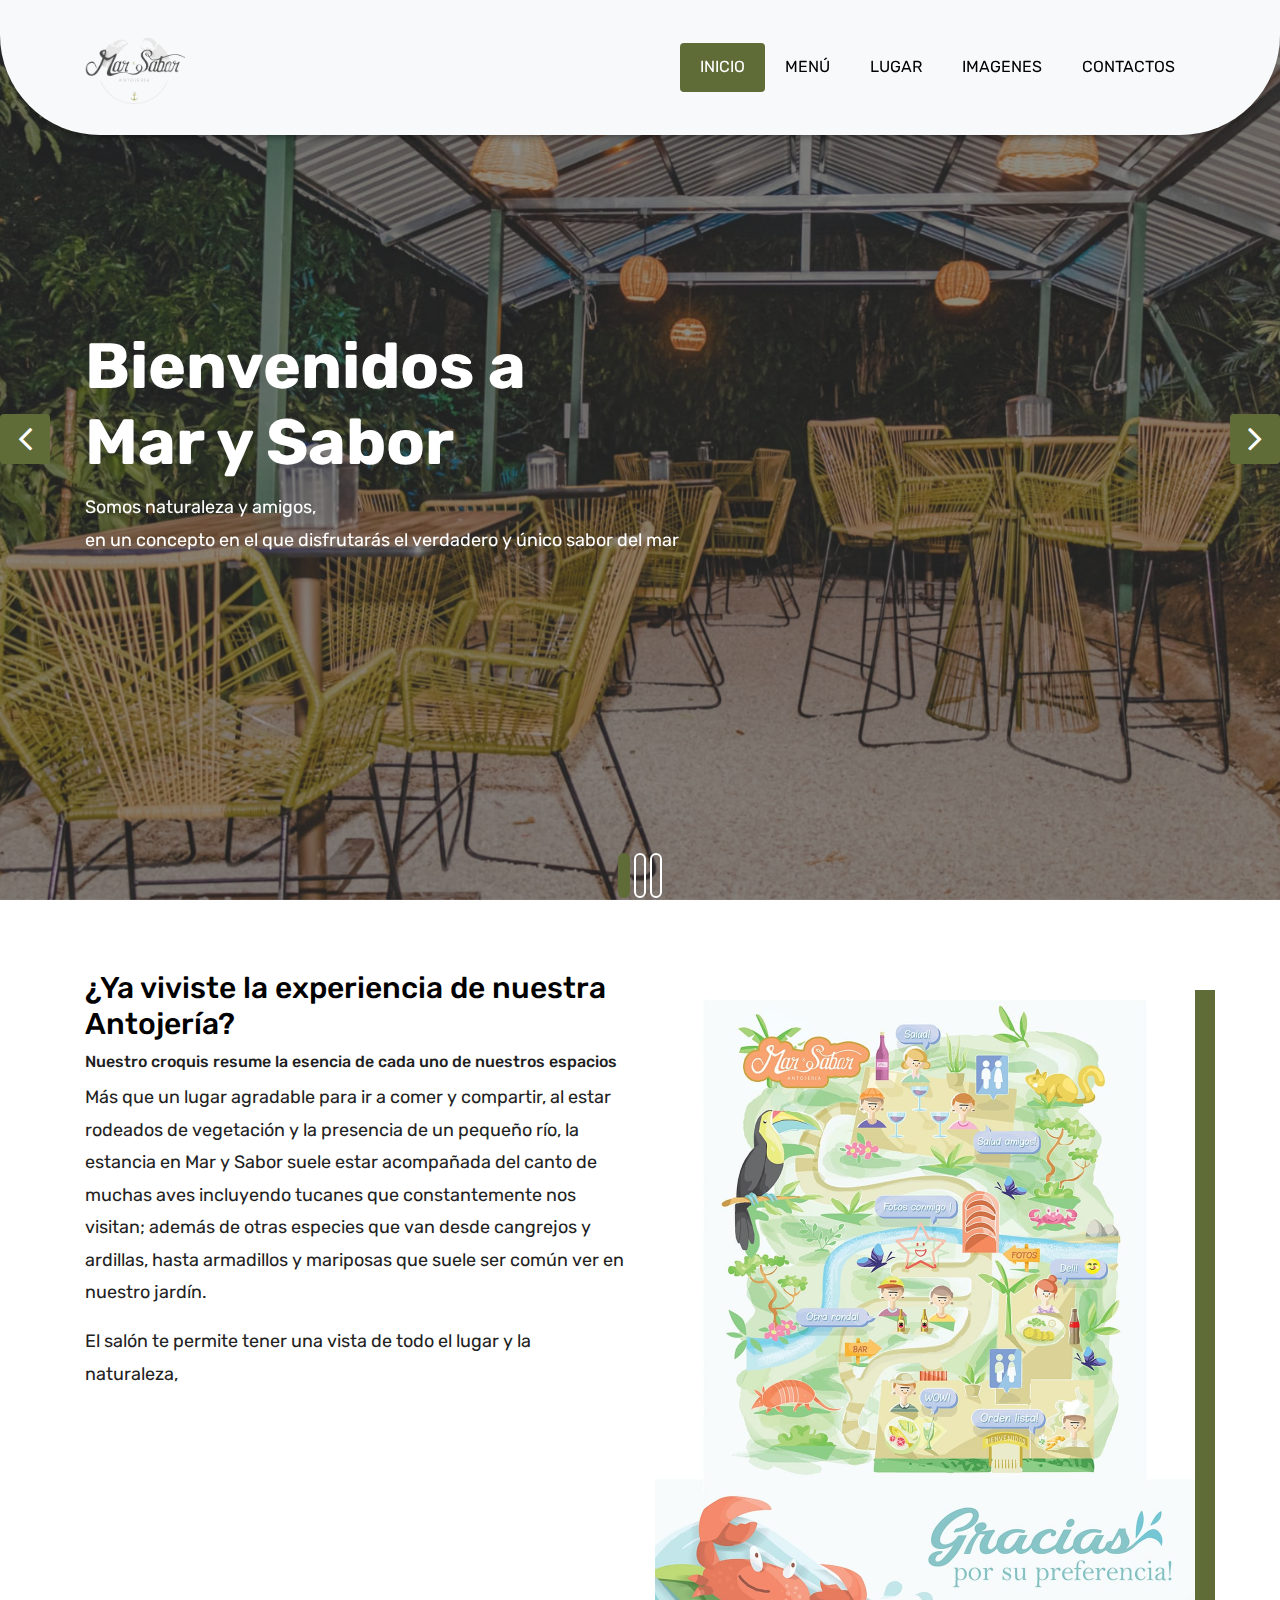
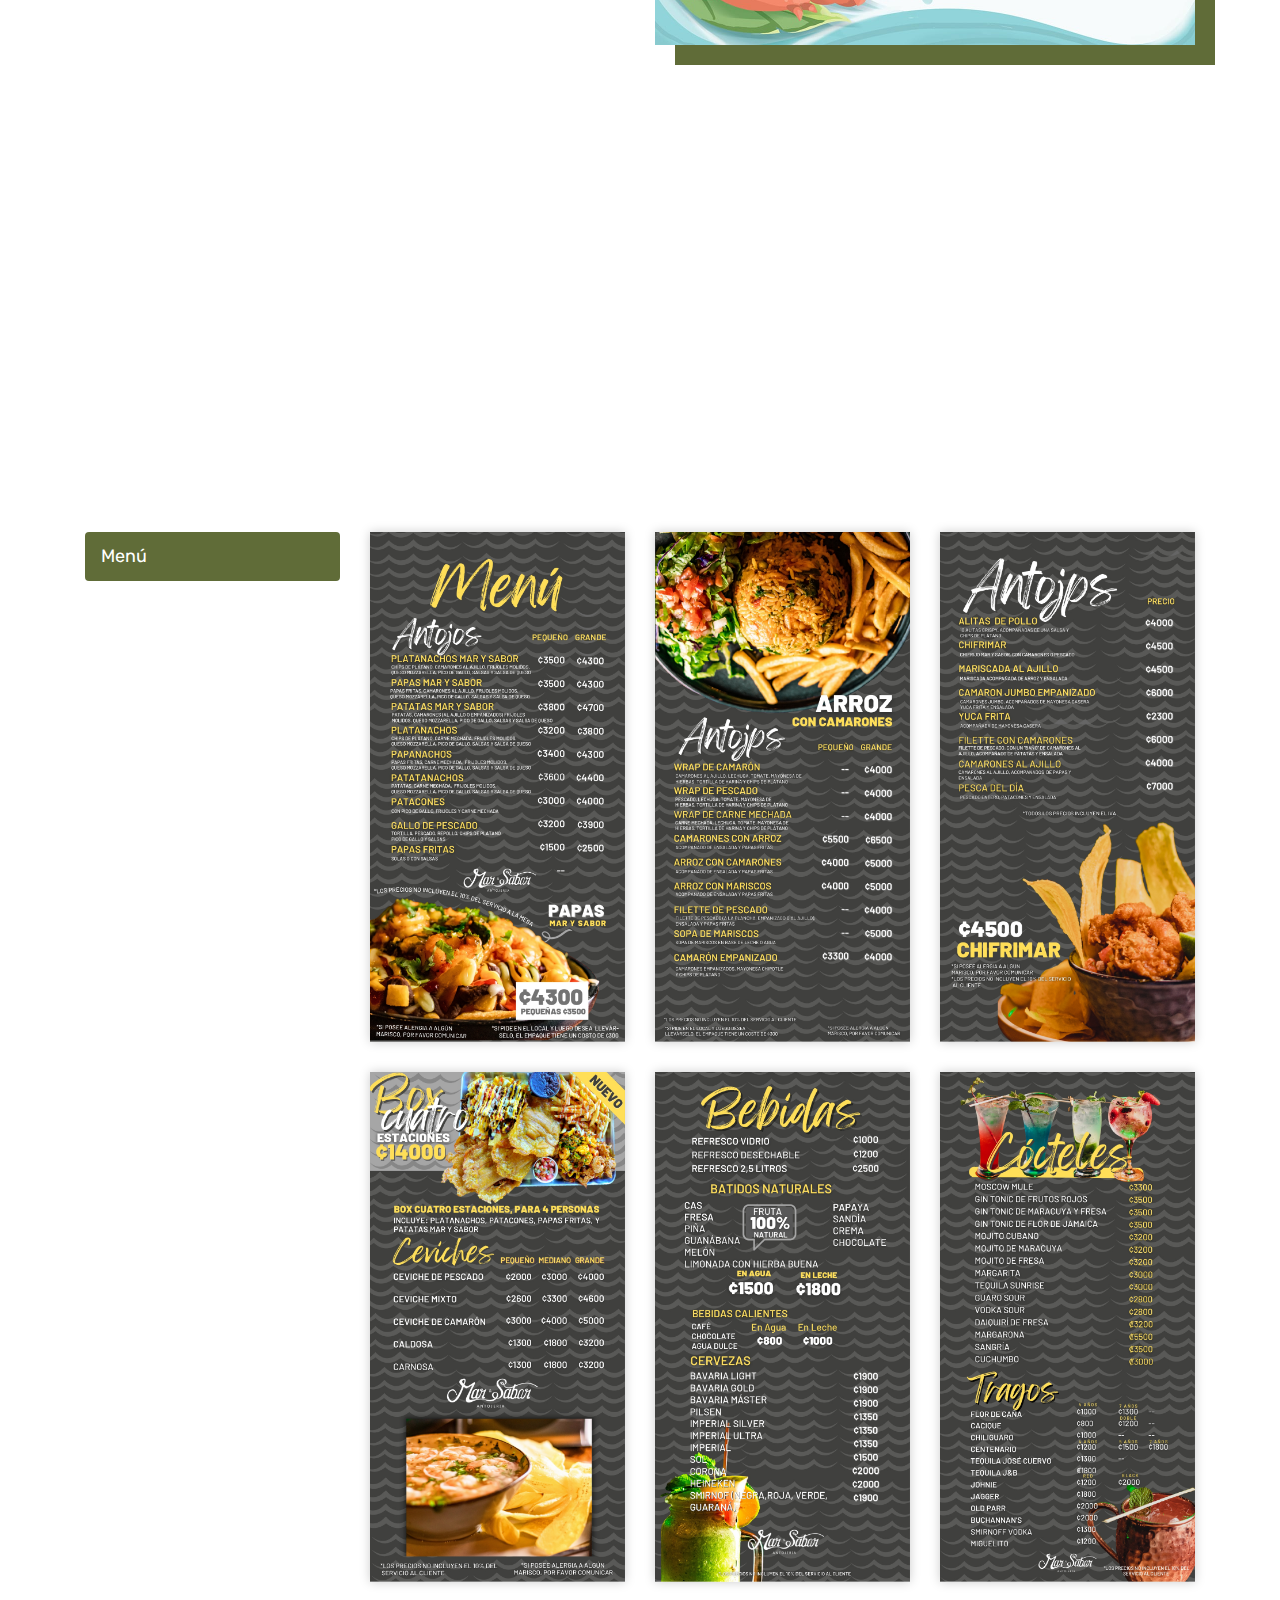
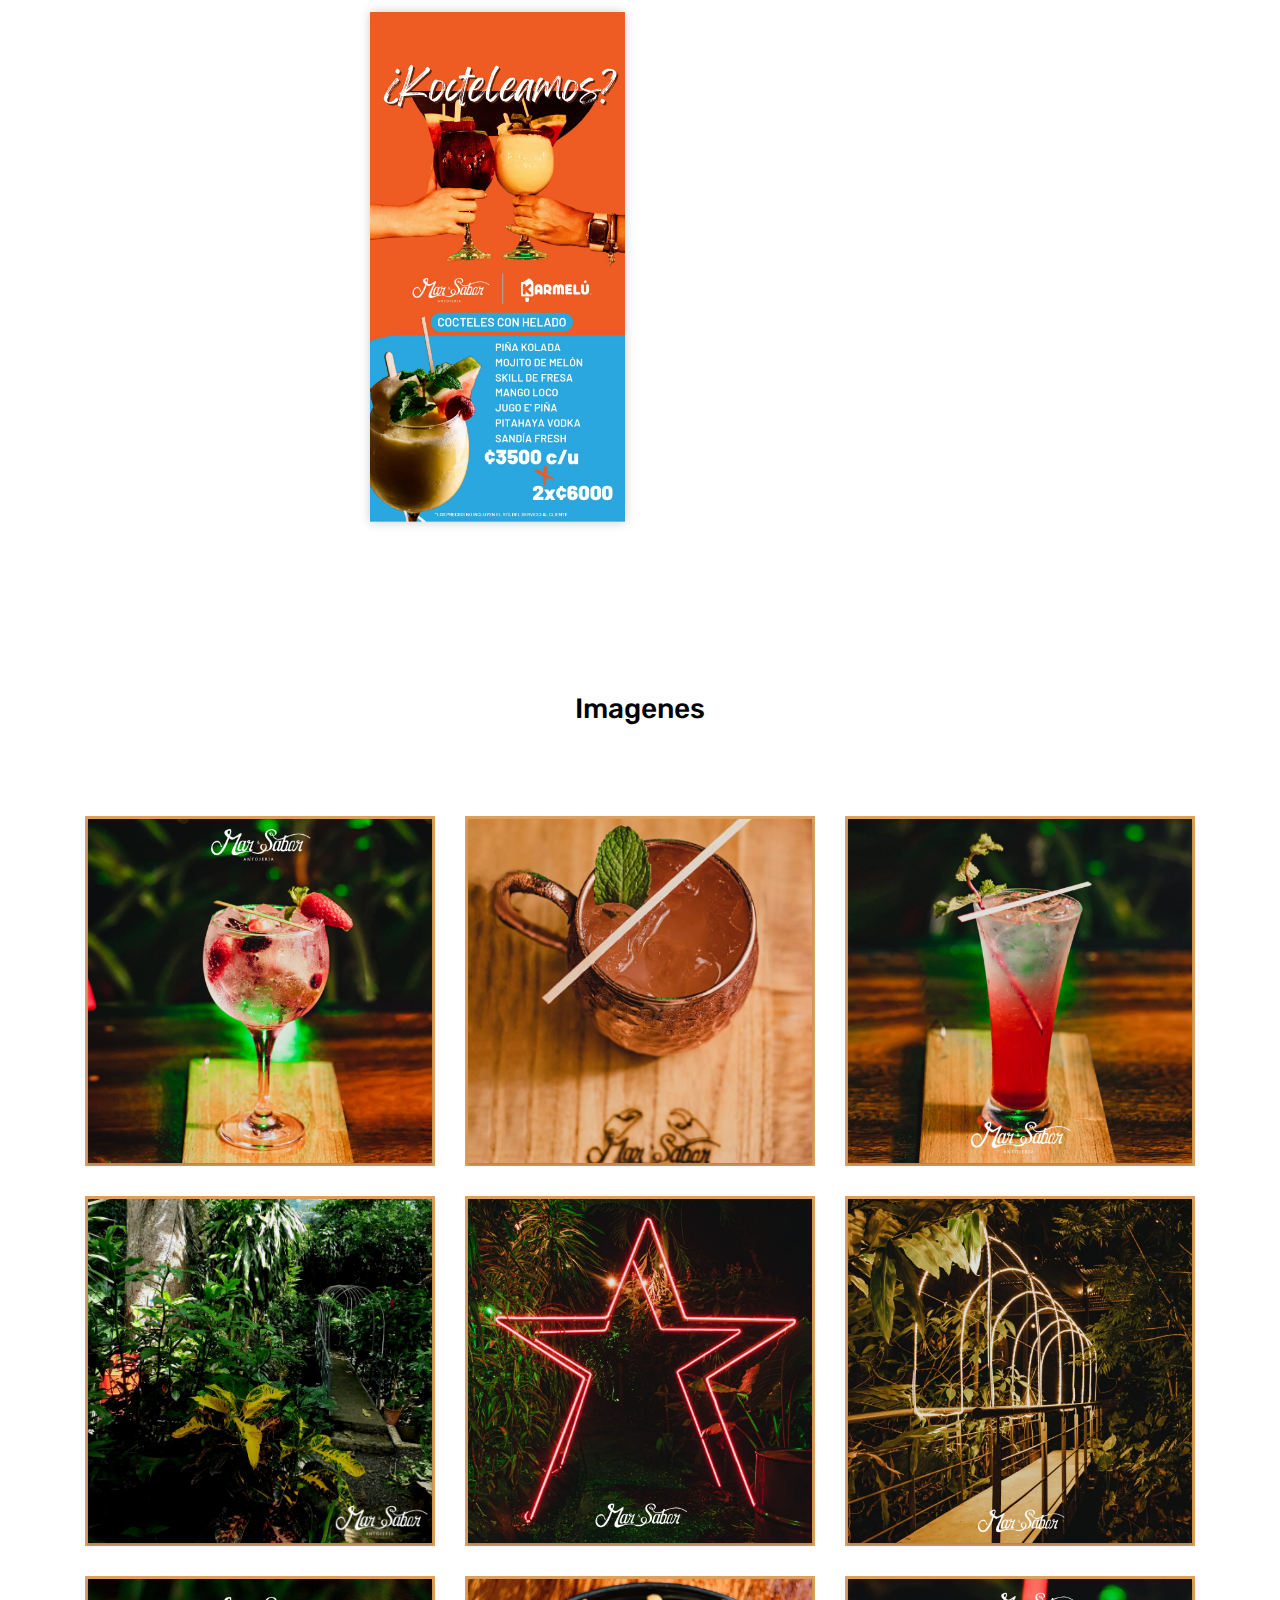
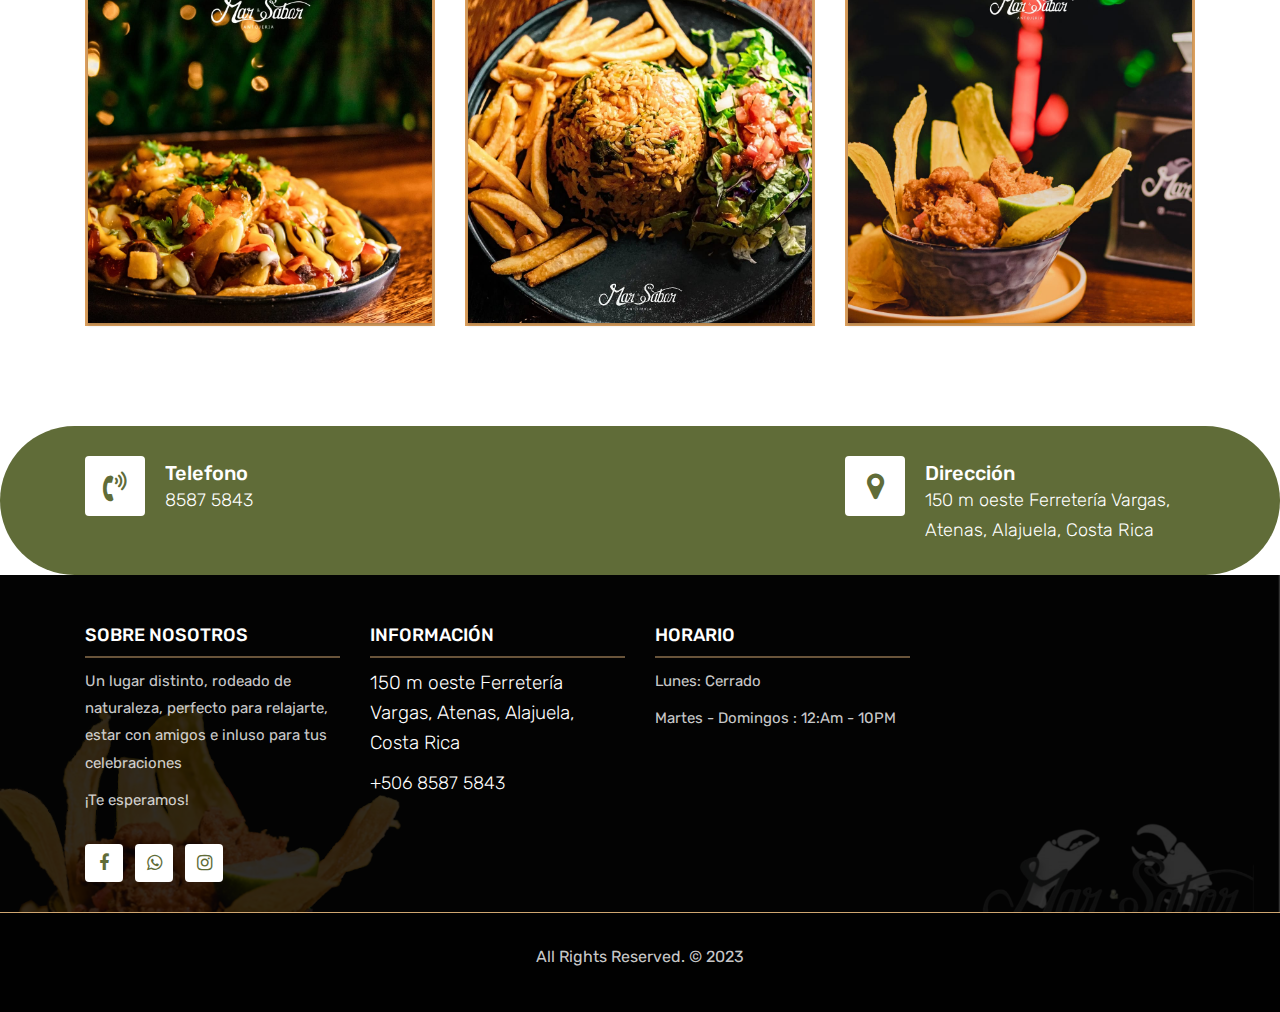
==== commit 89f069f7: "Update index.html" ====
--- a/index.html
+++ b/index.html
@@ -325,7 +325,7 @@
 						<div class="overflow-hidden">
 							<h4>Telefono</h4>
 							<p class="lead">
-								+506 8587 5843
+								8587 5843
 							</p>
 						</div>
 					</div>
@@ -355,7 +355,7 @@
 					
 						<ul class="list-inline f-social">
 							<li class="list-inline-item"><a href="https://www.facebook.com/marysabor20"><i   class="fa fa-facebook" aria-hidden="true"></i></a></li>
-							<li class="list-inline-item"><a href="whatsapp://send?phone=+506 85875843"><i class="fa fa-whatsapp" aria-hidden="true"></i></a></li>
+							<li class="list-inline-item"><a href="whatsapp://send?phone=+50685875843"><i class="fa fa-whatsapp" aria-hidden="true"></i></a></li>
 							<li class="list-inline-item"><a href="https://www.instagram.com/_marysabor/"><i class="fa fa-instagram" aria-hidden="true"></i></a></li>
 							
 						</ul>
@@ -402,4 +402,4 @@
     <script src="js/contact-form-script.js"></script>
     <script src="js/custom.js"></script>
 </body>
-</html>+</html>
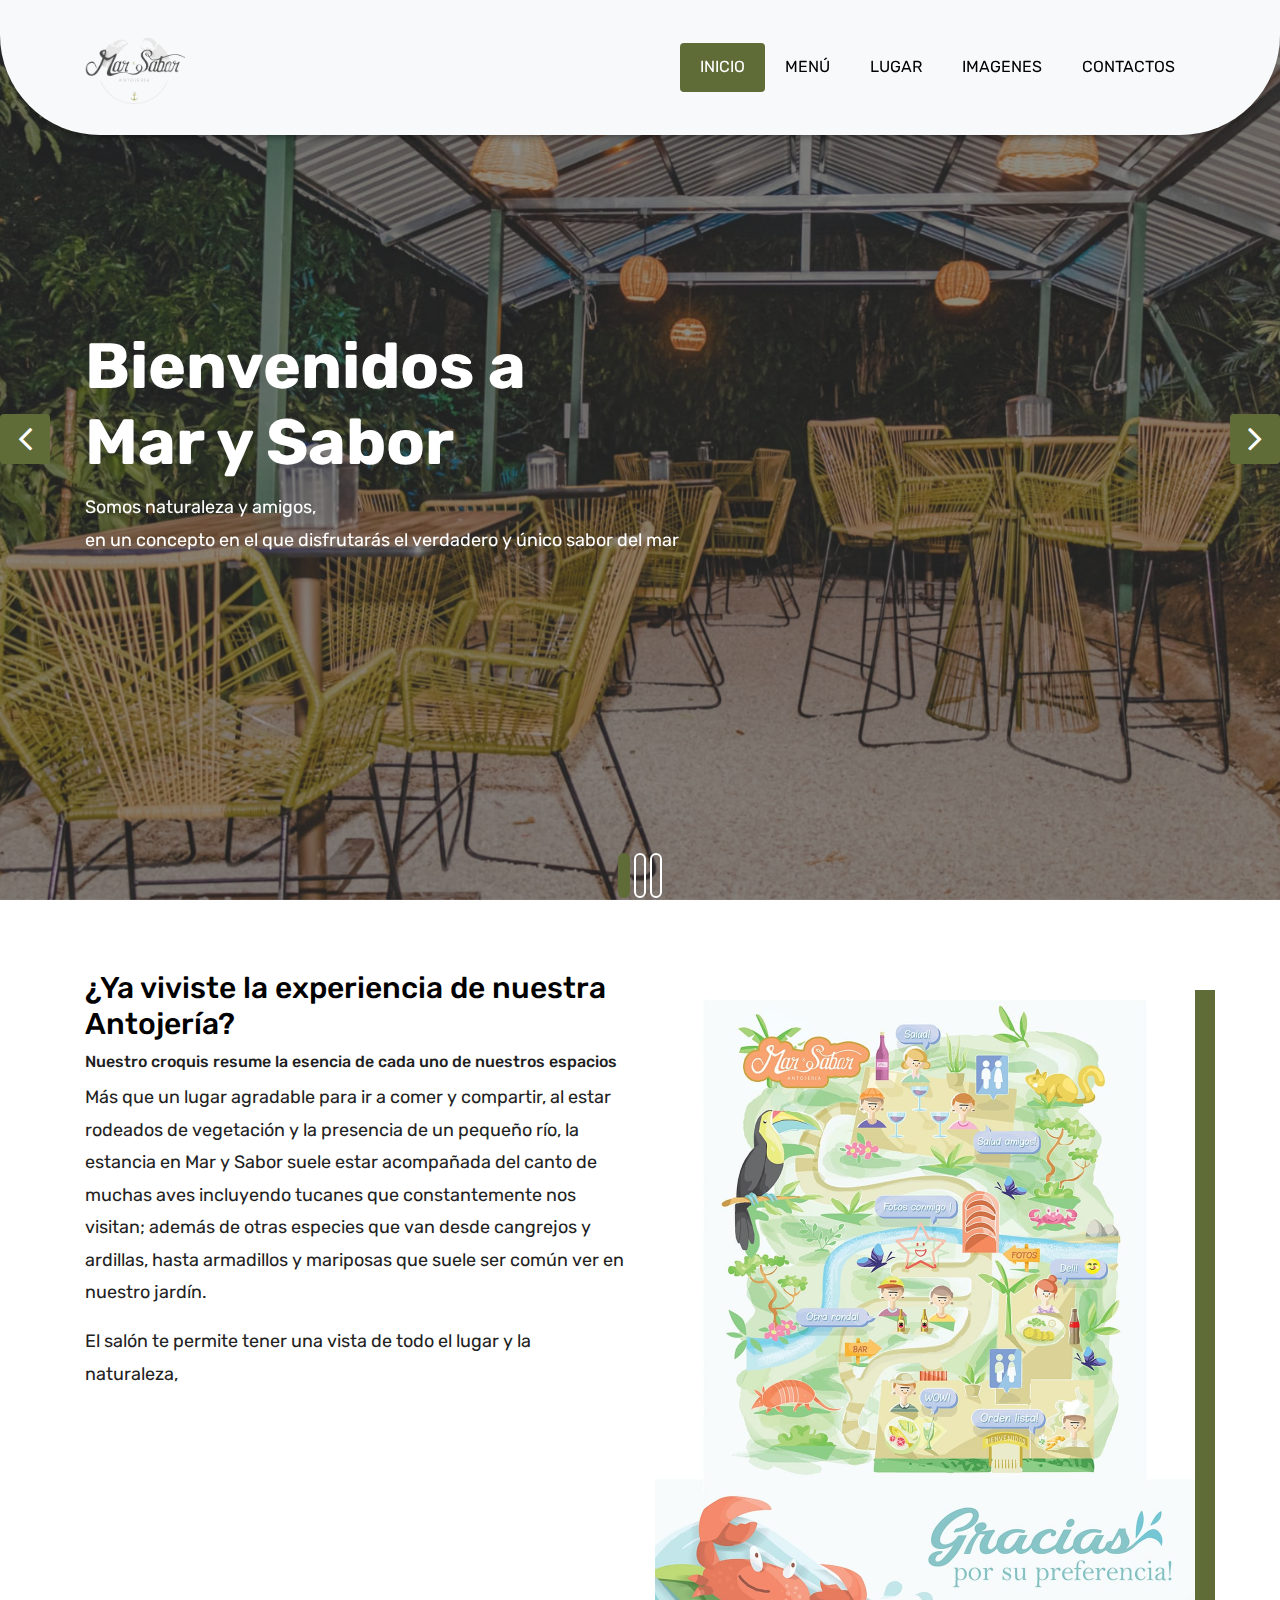
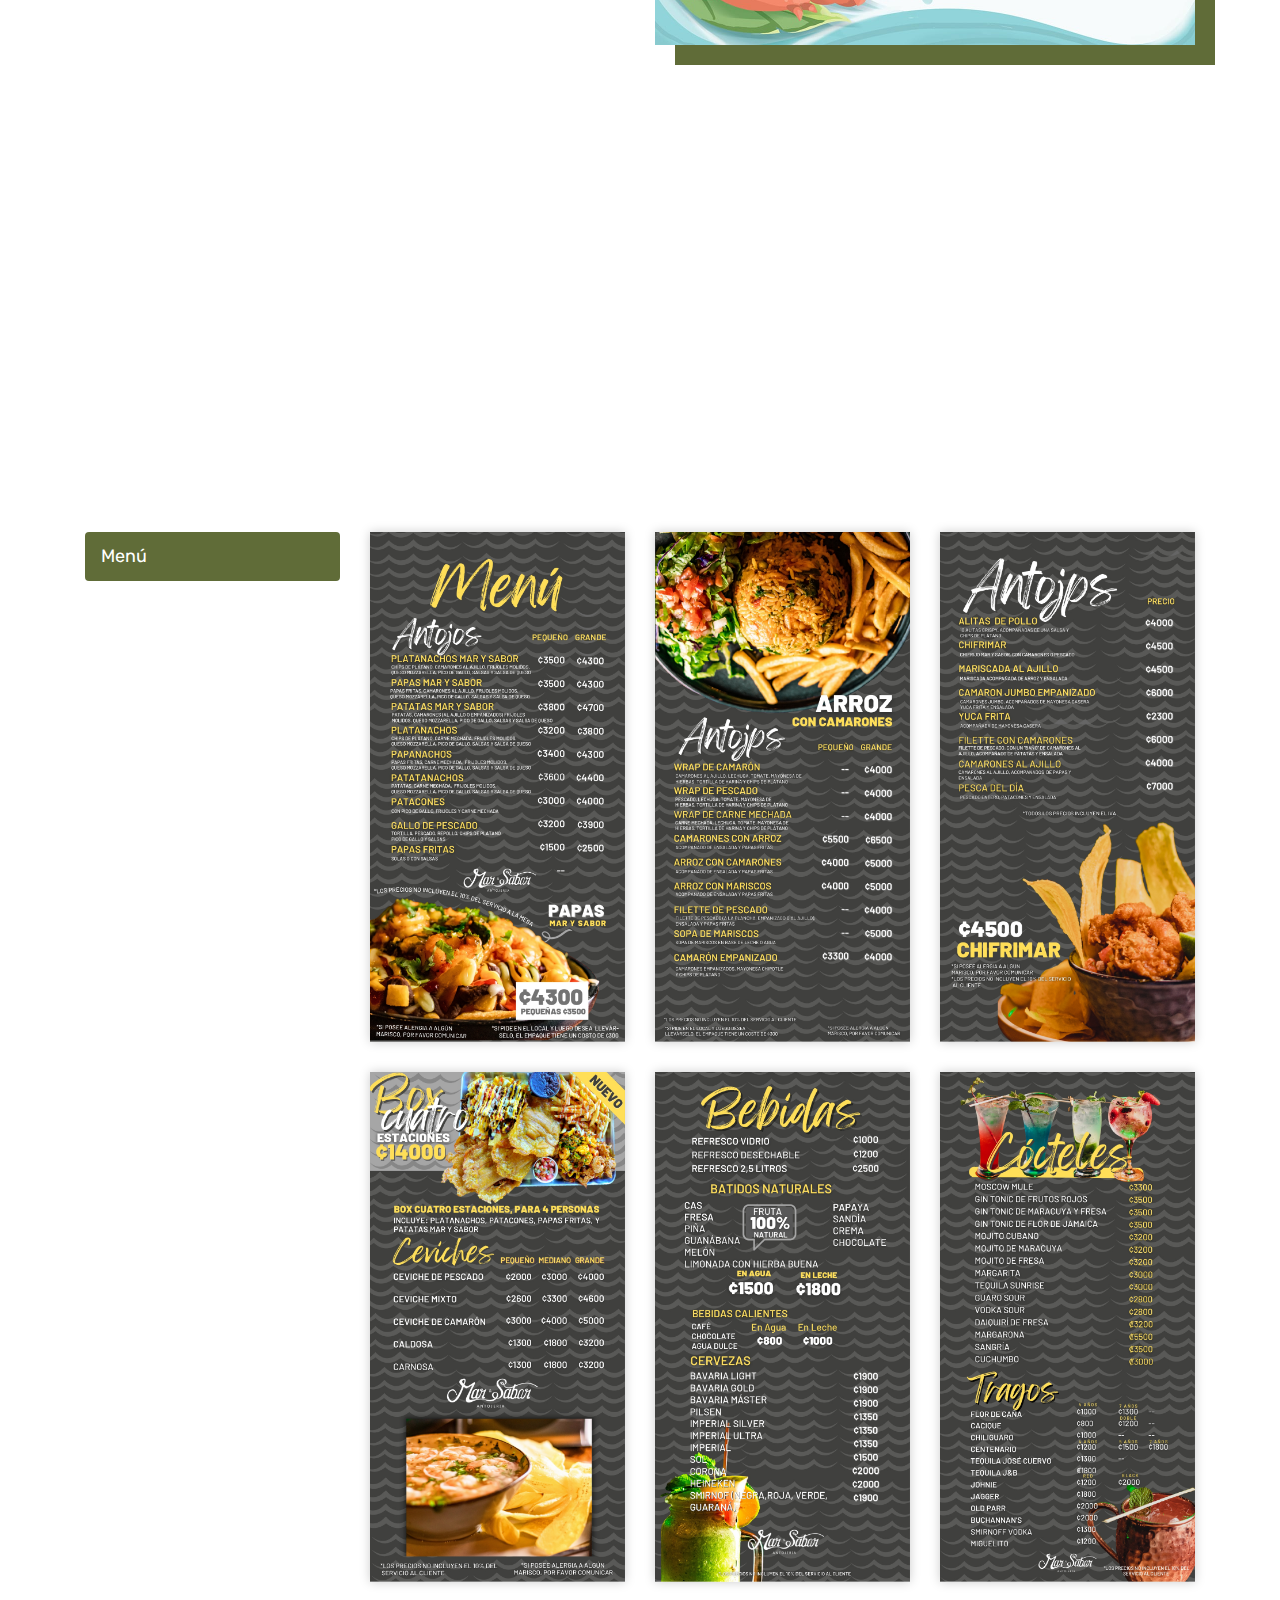
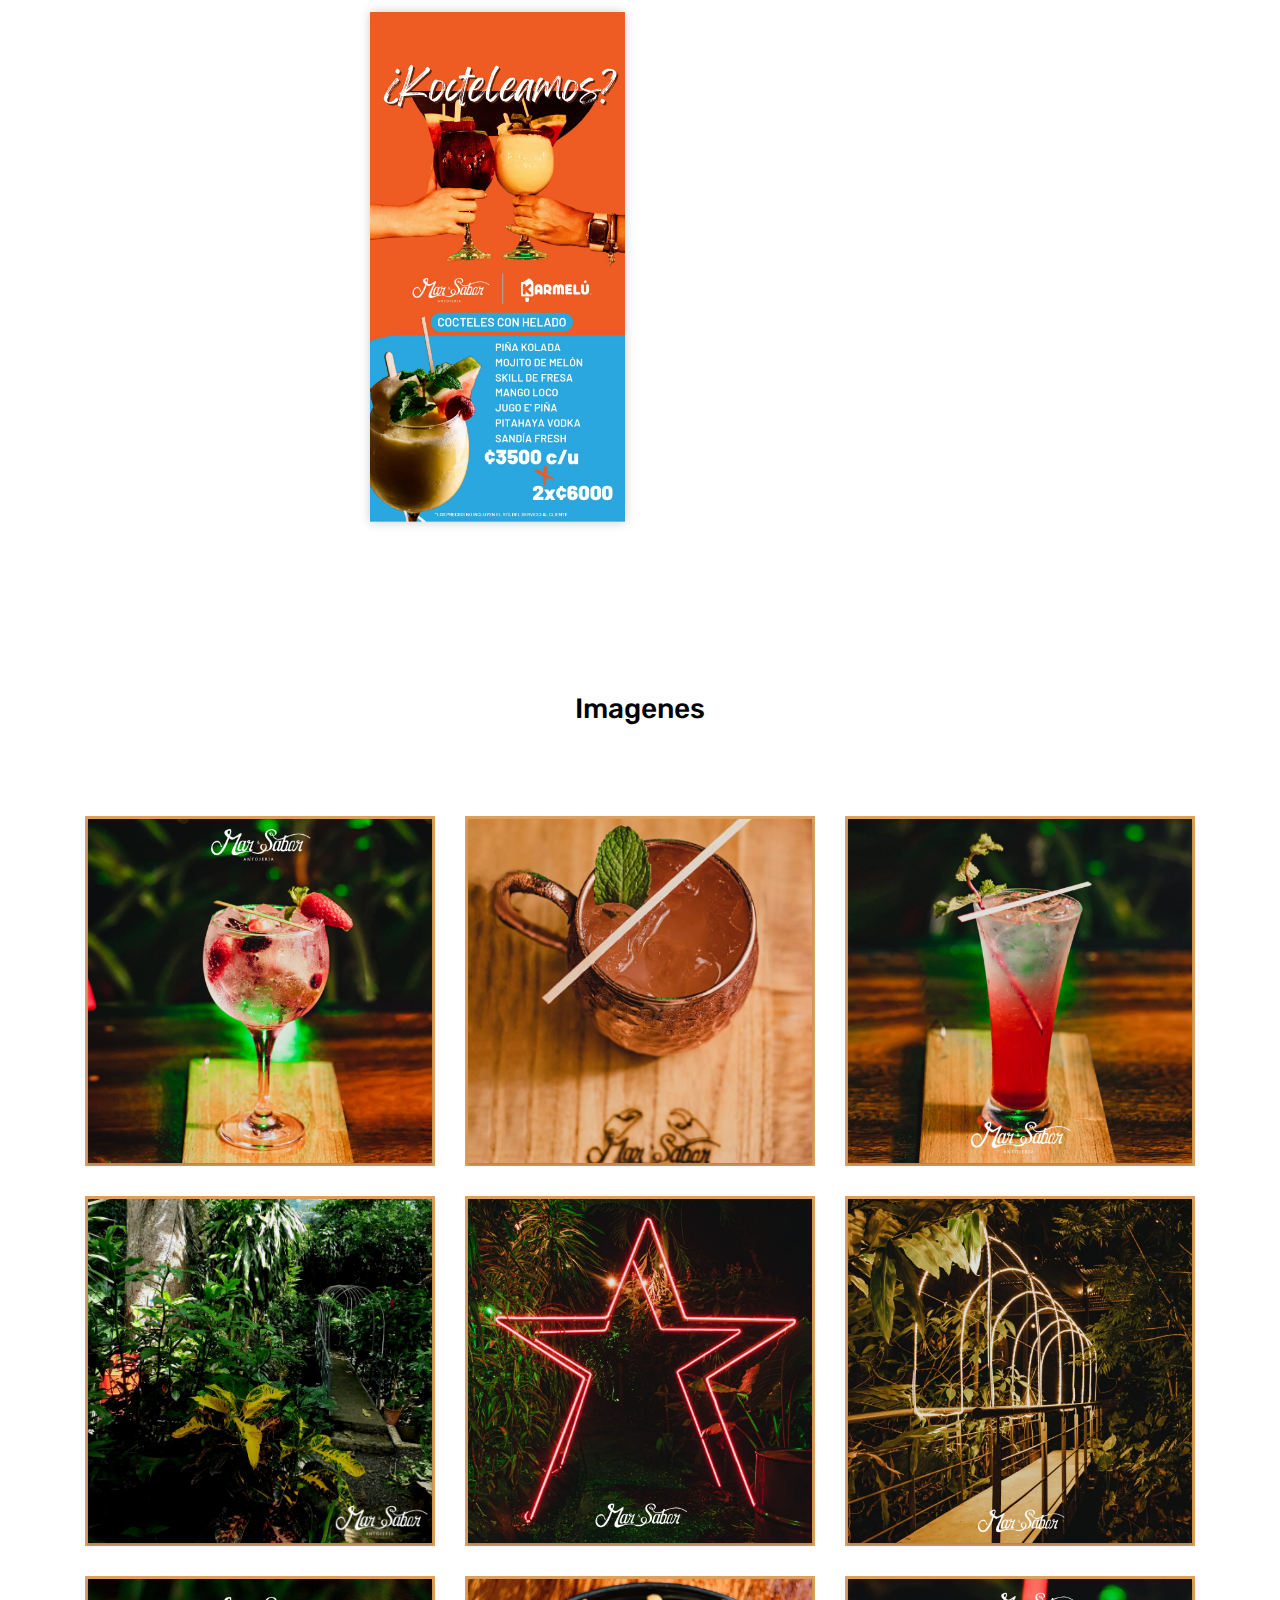
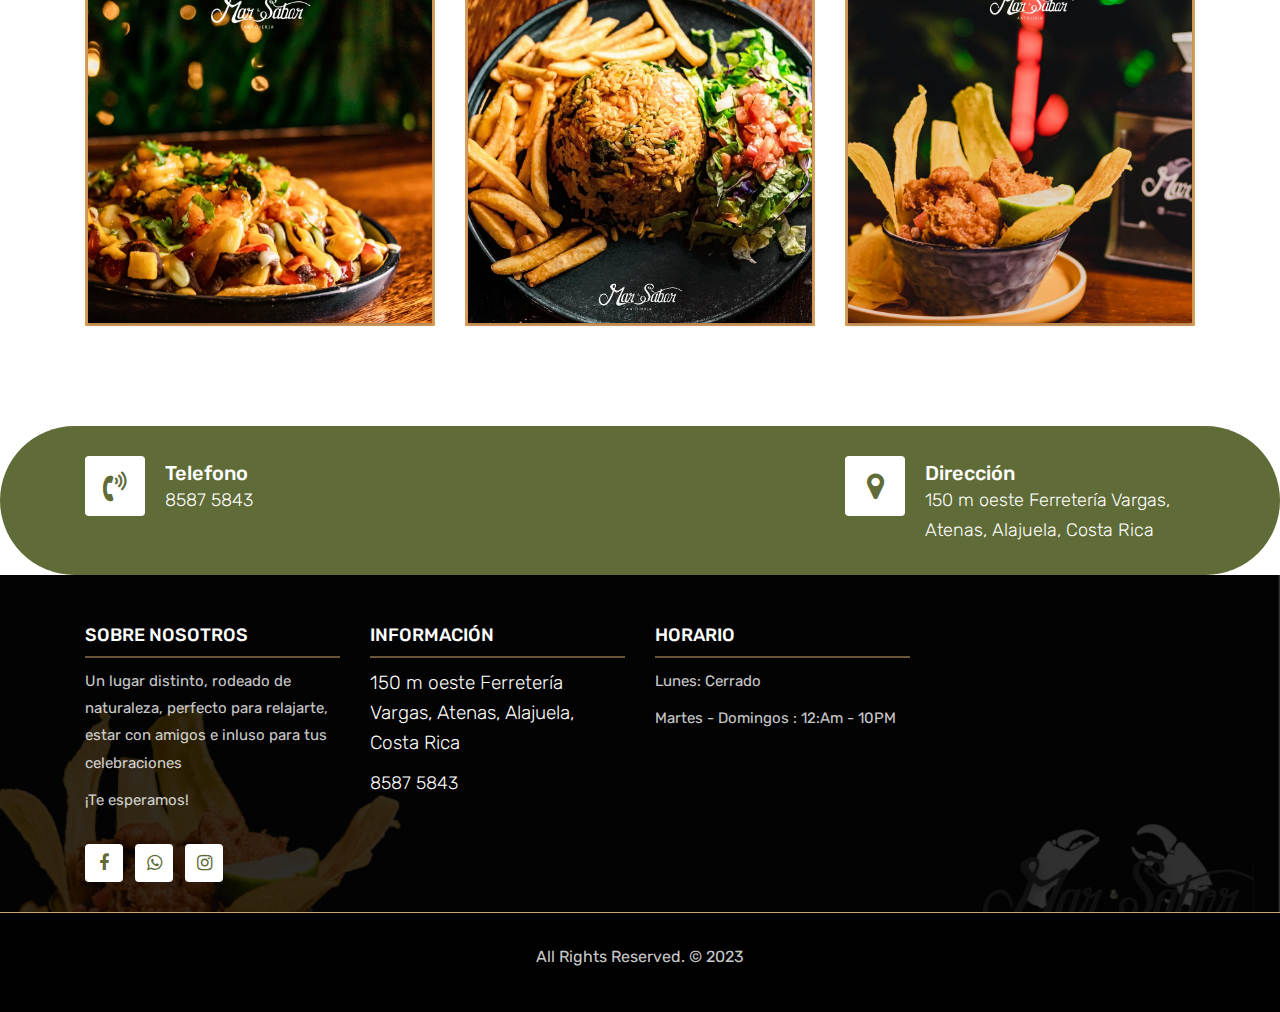
==== commit 8597d141: "Update index.html" ====
--- a/index.html
+++ b/index.html
@@ -363,7 +363,7 @@
 					<div class="col-lg-3 col-md-6">
 						<h3>Información</h3>
 						<p class="lead">150 m oeste Ferretería Vargas, Atenas, Alajuela, Costa Rica</p>
-						<p class="lead"><a href="#">+506 8587 5843</a></p>
+						<p class="lead"><a href="#+506 8587 5843">8587 5843</a></p>
 					</div>
 					<div class="col-lg-3 col-md-6">
 						<h3>Horario</h3>
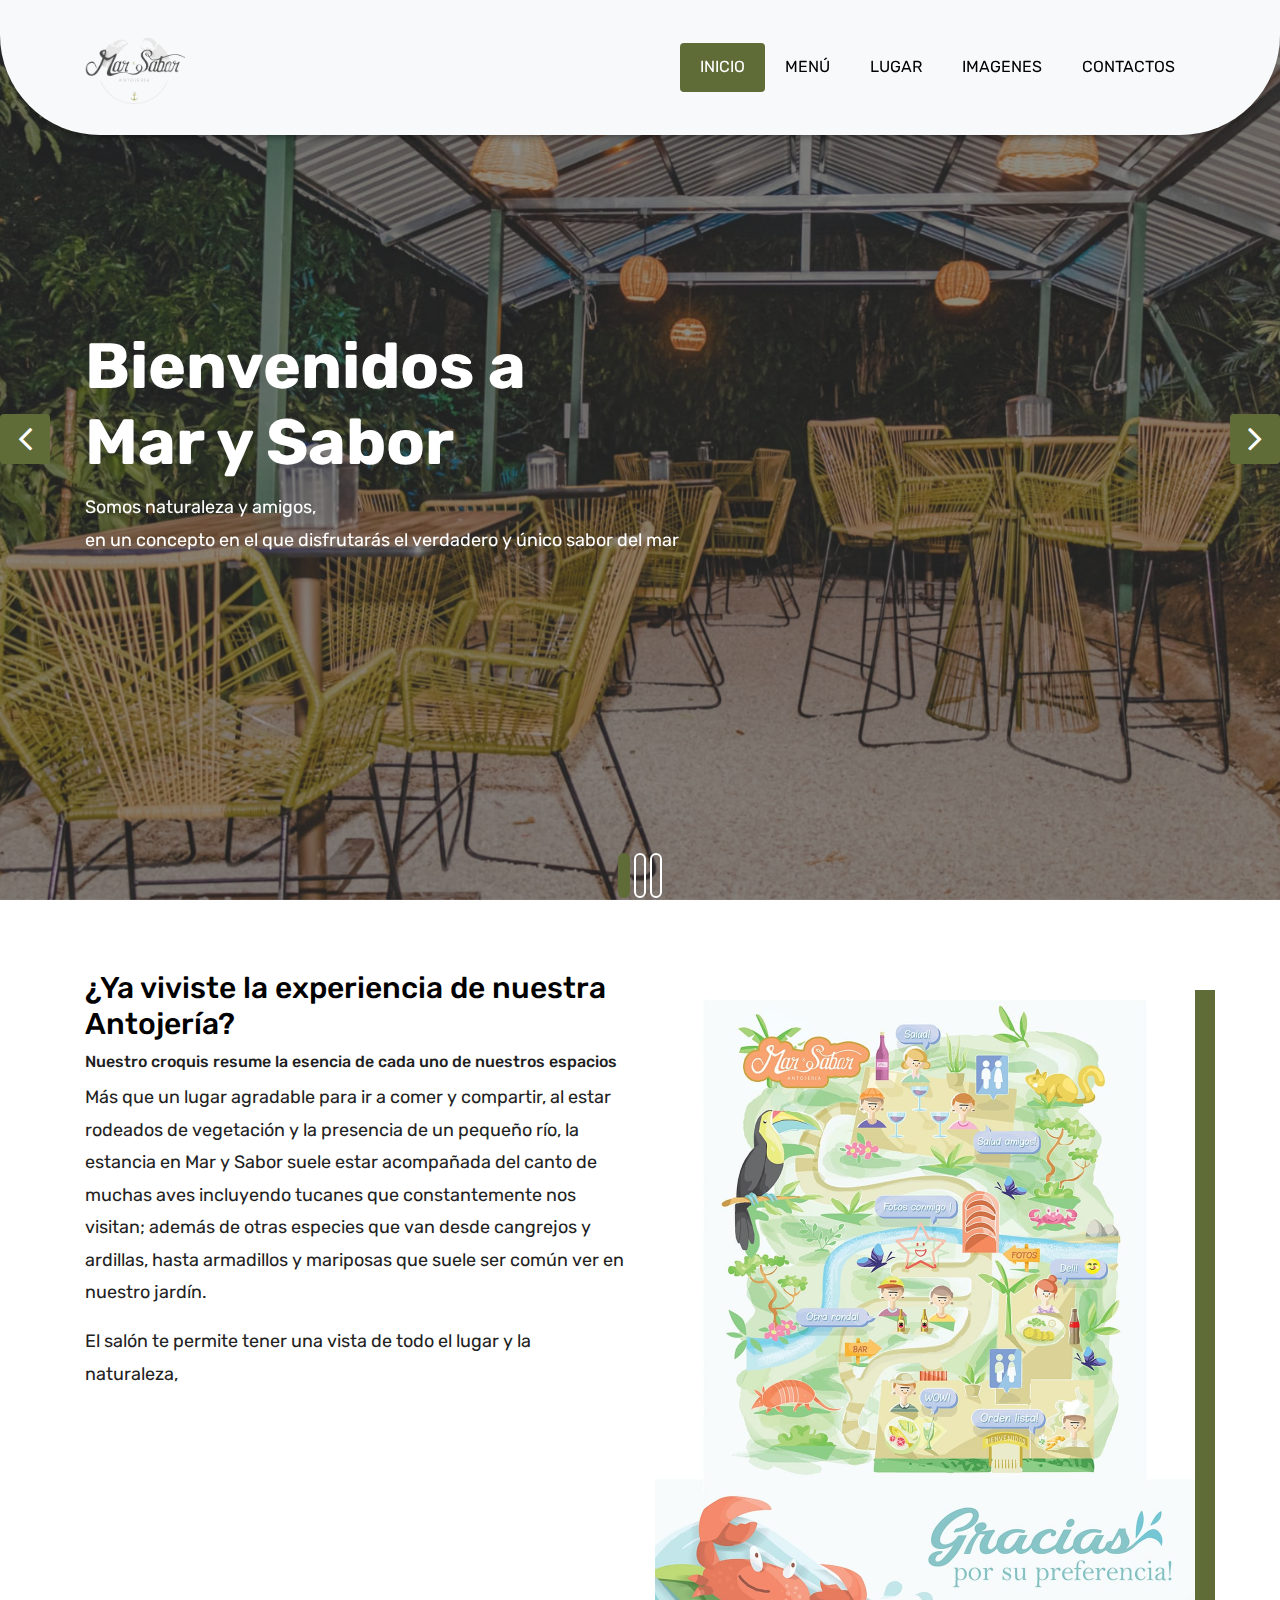
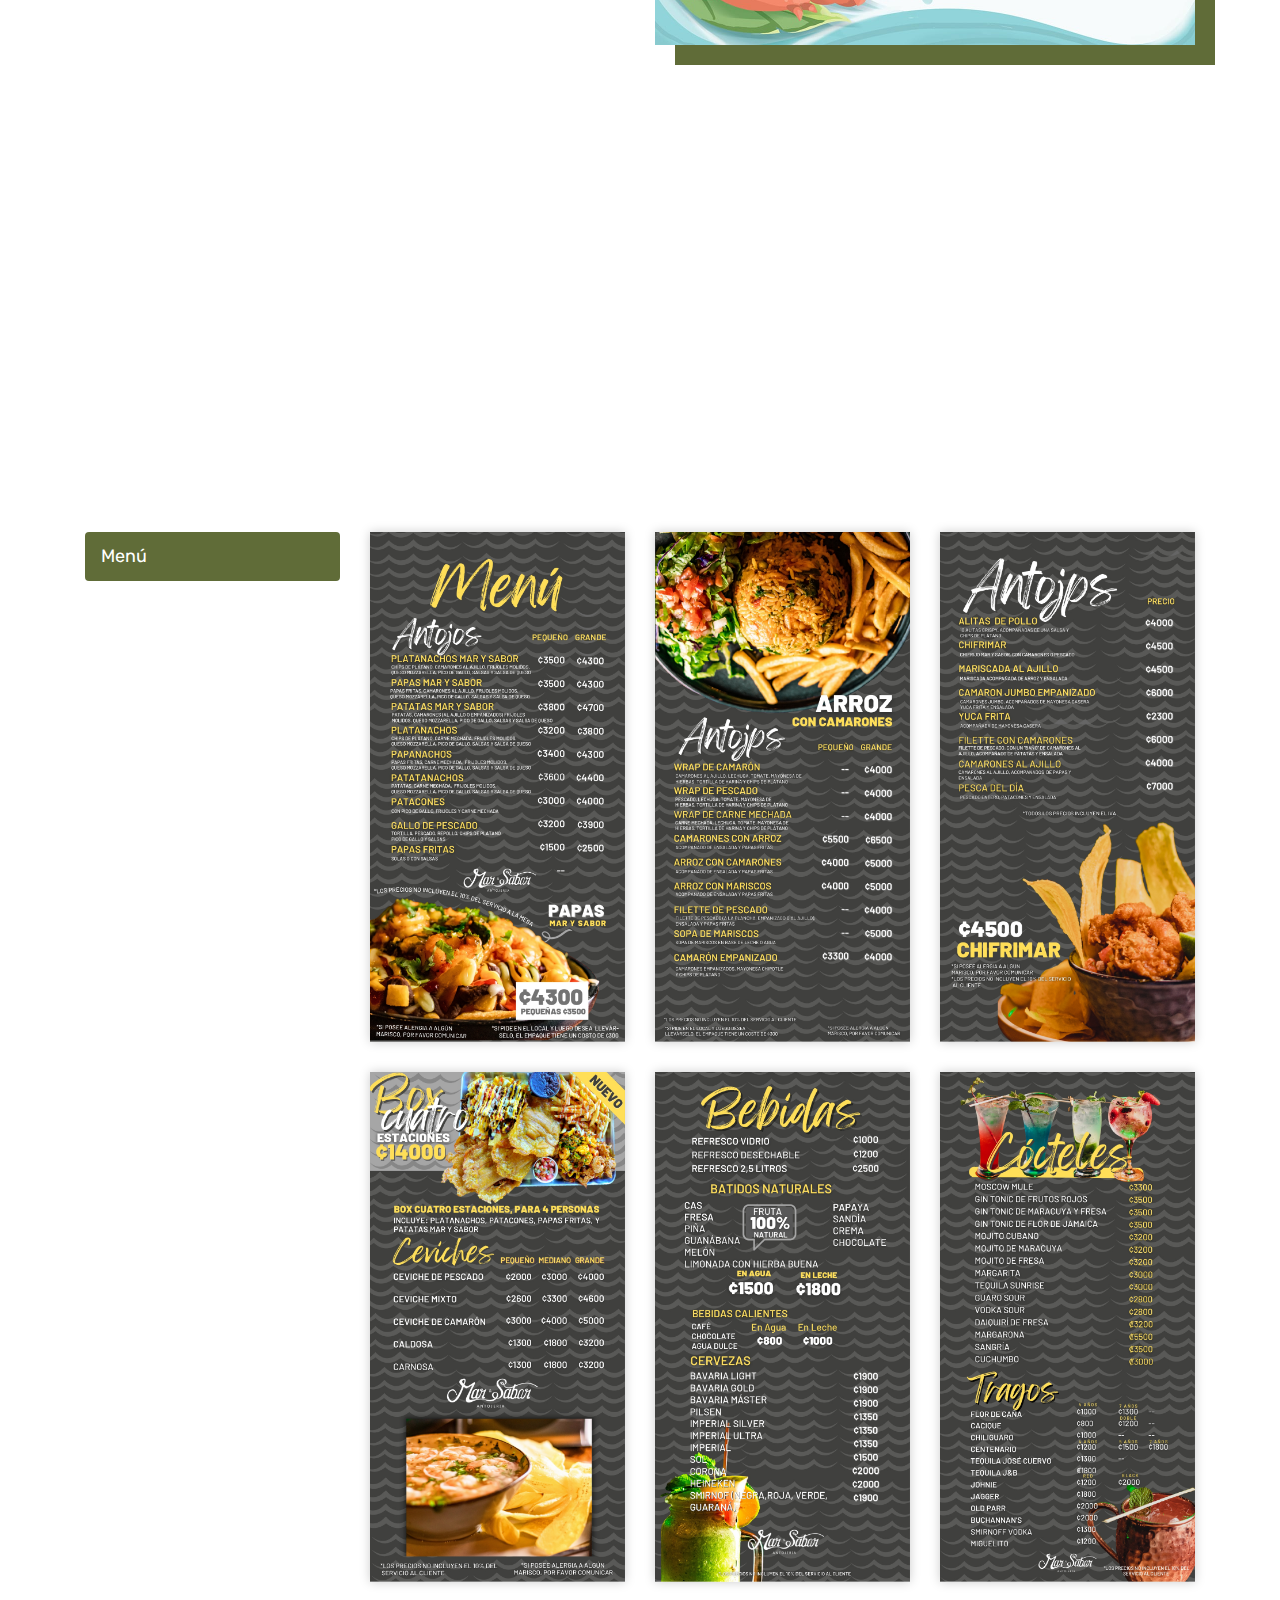
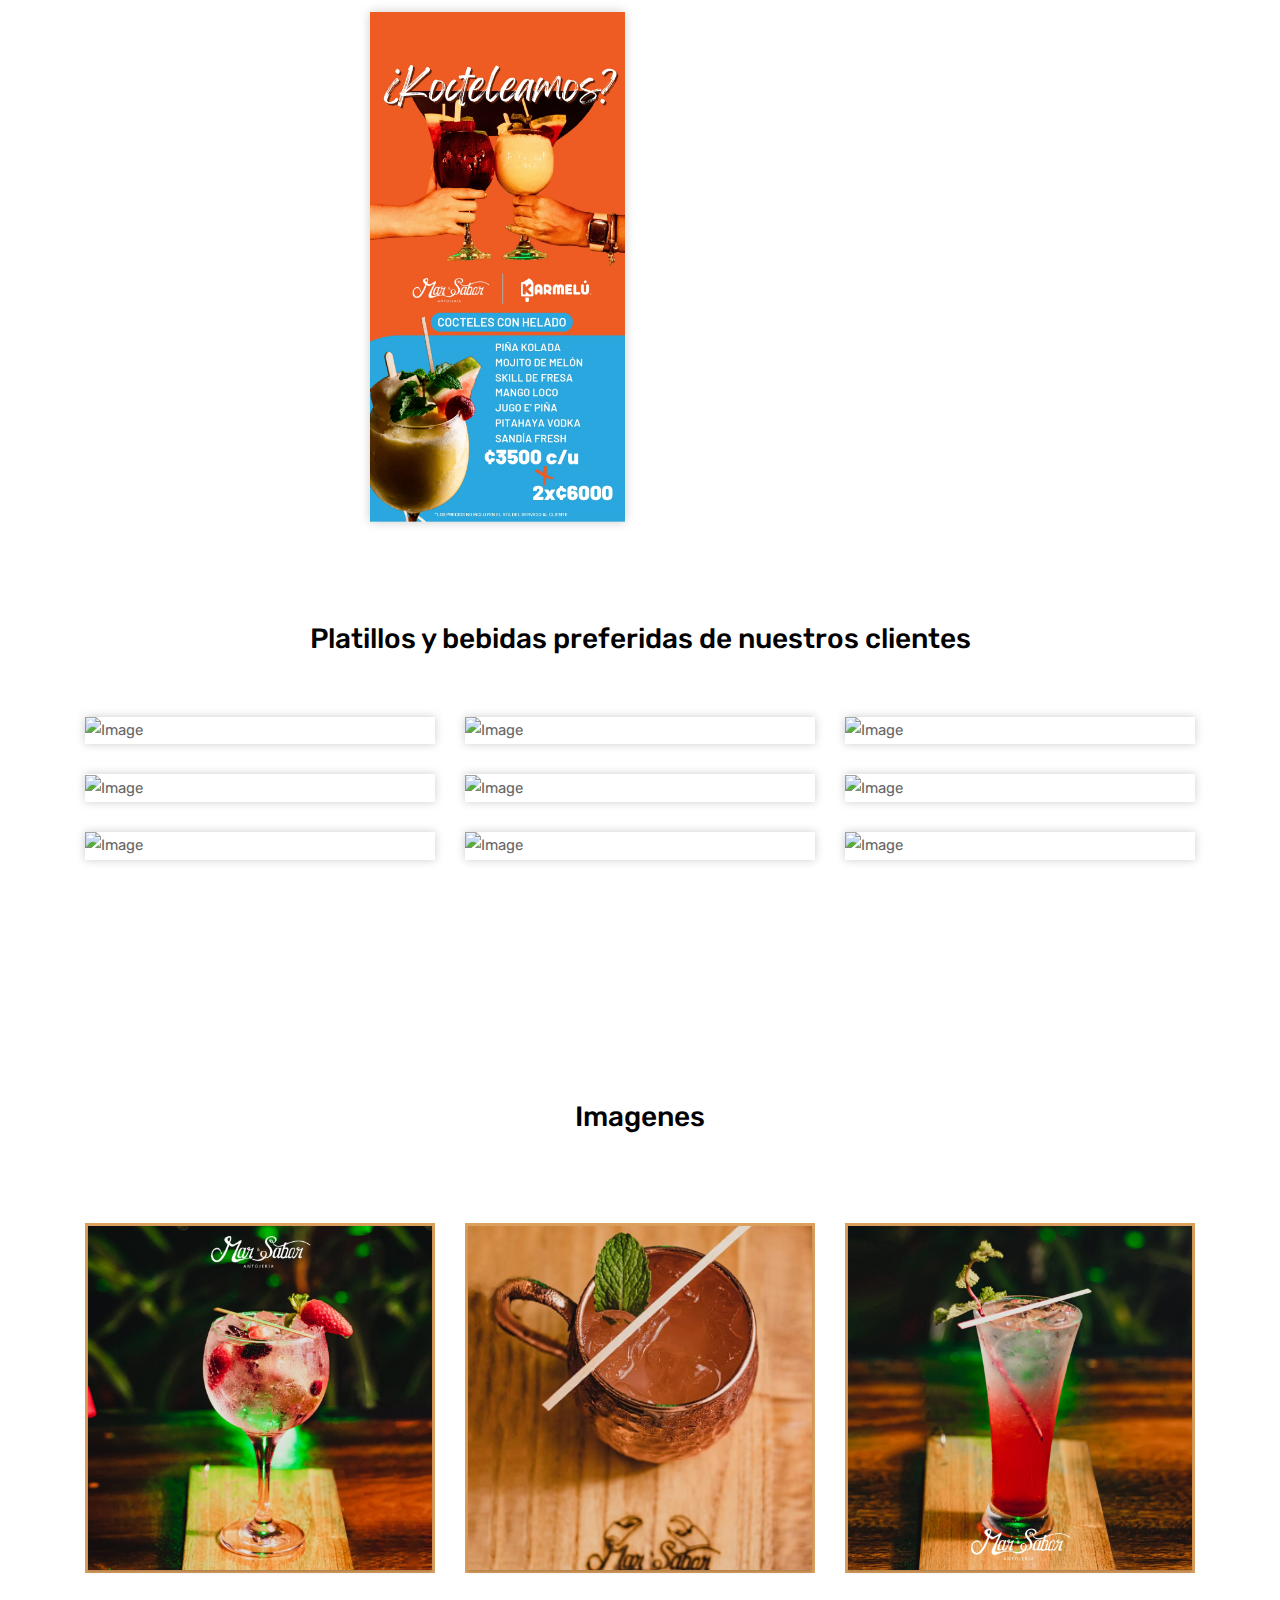
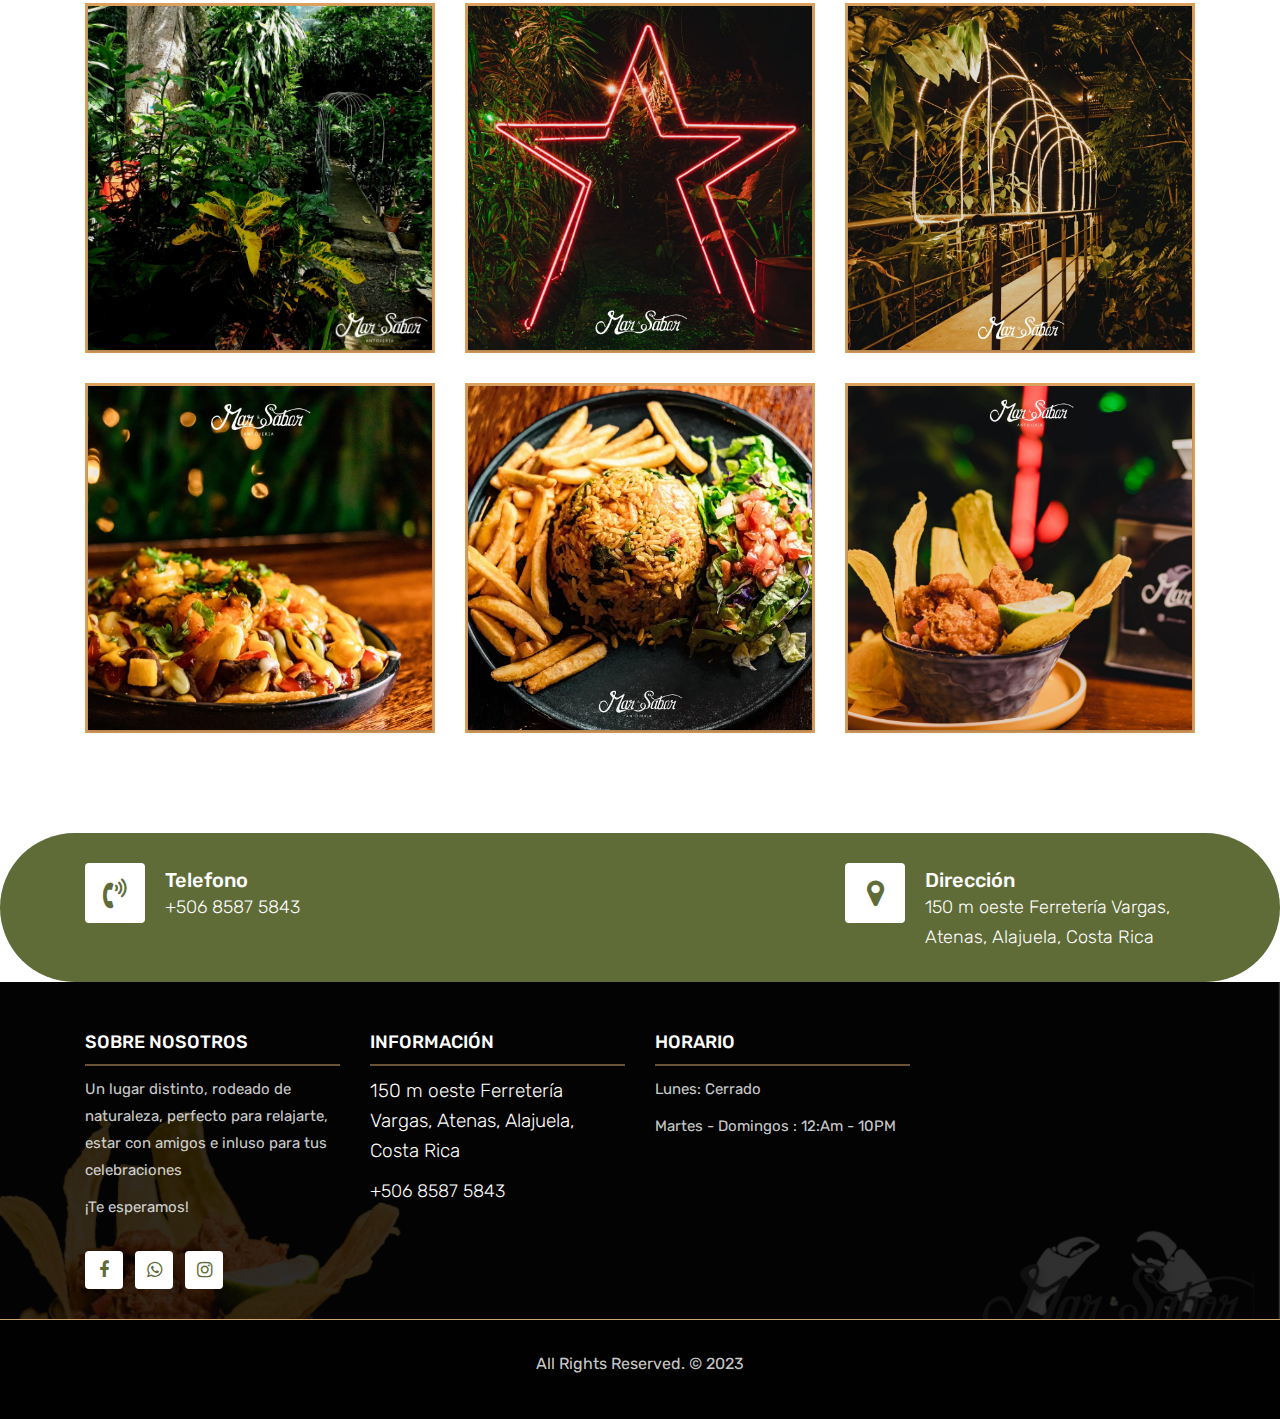
==== commit 2176789c: "Update index.html" ====
--- a/index.html
+++ b/index.html
@@ -144,6 +144,8 @@
 	</div>
 	<!-- End QT -->
 	
+
+	
 	<!-- Start Menu -->
 	<div class="menu-box">
 		<div class="container">
@@ -231,6 +233,193 @@
 								</div>
 								
 								
+									</div>
+								</div>
+							</div>
+							
+						</div>
+						
+<!-- Start All Pages -->
+
+	<div class="container text-center">
+		<div class="row">
+		
+				
+			</div>
+		</div>
+	</div>
+</div>
+<!-- End All Pages -->
+
+
+<div class="menu-box">
+	<div class="container">
+		<div class="row">
+			<div class="col-lg-12">
+				<div class="heading-title text-center">
+					<h2>Platillos y bebidas preferidas de nuestros clientes</h2>
+				</div>
+			</div>
+		</div>
+		
+		<div class="row inner-menu-box">
+			<div class="col-3">
+				<div class="nav flex-column nav-pills" id="v-pills-tab" role="tablist" aria-orientation="vertical">
+				
+
+				</div>
+			</div>
+			
+			<div class="col-lg-12">
+				<div class="tab-content" id="v-pills-tabContent">
+					<div class="tab-pane fade show active" id="v-pills-home" role="tabpanel" aria-labelledby="v-pills-home-tab">
+						<div class="row">
+							<div class="col-lg-4 col-md-6 special-grid drinks">
+								<div class="gallery-single fix">
+									<img src="images/img-08.jpg" class="img-fluid" alt="Image">
+									<div class="why-text">
+										<h4>Papas Mar y Sabor</h4>
+										<p>Papas fritas, camarones al ajillo, frijoles molidos, queso mozzarella, pico de gallo, salsas y salsa de queso</p>
+										<h5> ₡3500 pequeñas</h5> <h5> ₡4300 grandes</h5>
+									</div>
+								</div>
+							</div>
+							
+							<div class="col-lg-4 col-md-6 special-grid drinks">
+								<div class="gallery-single fix">
+									<img src="images/img-09.jpg" class="img-fluid" alt="Image">
+									<div class="why-text">
+										<h4>Patatas Mar y Sabor</h4>
+										<p>Patatas , camarones al ajillo, frijoles molidos, queso mozzarella, pico de gallo, salsas y salsa de queso</p>
+										<h5> ₡3800 pequeñas</h5>  <h5>₡4700 grandes</h5>
+									</div>
+								</div>
+							</div>
+							
+							<div class="col-lg-4 col-md-6 special-grid drinks">
+								<div class="gallery-single fix">
+									<img src="images/img-10.jpg" class="img-fluid" alt="Image">
+									<div class="why-text">
+										<h4>Ceviche de pescado, camarón o mixto</h4>
+										<p>Incluye chips de platano</p>
+										<h5>Pescado ₡2000, mixto ₡2600, camarón ₡3000 /pequeño</h5>
+										<h5>__________________________________________________</h5>
+										<h5>Pescado ₡3000,mixto ₡3300, camarón ₡4000 / mediano</h5>
+										<h5>__________________________________________________</h5>
+										<h5>Pescado ₡4000, mixto ₡4600, camarón ₡5000 / grande</h5>
+									</div>
+								</div>
+							</div>
+							
+							<div class="col-lg-4 col-md-6 special-grid lunch">
+								<div class="gallery-single fix">
+									<img src="images/img-11.jpg" class="img-fluid" alt="Image">
+									<div class="why-text">
+										<h4>Chifrimar</h4>
+										<p>Chifrijo Mar y Sabor con Camarones o pescado</p>
+										<h5>₡4500</h5>
+										
+									</div>
+								</div>
+							</div>
+							
+							<div class="col-lg-4 col-md-6 special-grid lunch">
+								<div class="gallery-single fix">
+									<img src="images/img-12.jpg" class="img-fluid" alt="Image">
+									<div class="why-text">
+										<h4>Arroz con camarones</h4>
+										<p>Acompañado de ensalada y papas fritas</p>
+										<h5>₡4000 pequeño</h5>
+										<h5>₡5000 pequeño</h5>
+									</div>
+								</div>
+							</div>
+							
+							<div class="col-lg-4 col-md-6 special-grid lunch">
+								<div class="gallery-single fix">
+									<img src="images/img-13.jpg" class="img-fluid" alt="Image">
+									<div class="why-text">
+										<h4>Moscow Mule</h4>
+										<h5> ₡3300</h5>
+									
+									</div>
+								</div>
+							</div>
+
+							<div class="col-lg-4 col-md-6 special-grid dinner">
+								<div class="gallery-single fix">
+									<img src="images/img-14.jpg" class="img-fluid" alt="Image">
+									<div class="why-text">
+										<h4>Gin Tonic Frutal</h4>
+									
+										<h5> ₡3500</h5>
+									</div>
+								</div>
+							</div>
+
+							
+							
+							<div class="col-lg-4 col-md-6 special-grid dinner">
+								<div class="gallery-single fix">
+									<img src="images/img-15.jpg" class="img-fluid" alt="Image">
+									<div class="why-text">
+										<h4>Pitahaya Vodka</h4>
+										
+										<h5> ₡3500</h5>
+										<h5> 2X6000</h5>
+									</div>
+								</div>
+							</div>
+							
+							<div class="col-lg-4 col-md-6 special-grid dinner">
+								<div class="gallery-single fix">
+									<img src="images/img-16.jpg" class="img-fluid" alt="Image">
+									<div class="why-text">
+										<h4>Sandía Fresh</h4>
+										<h5> ₡3500</h5>
+										<h5> 2X6000</h5>
+										
+									</div>
+								</div>
+							</div>
+						</div>
+						
+					</div>
+					
+						</div>
+					</div>
+				</div>
+			</div>
+		</div>
+	</div>
+</div>
+
+								
+								
+									</div>
+								</div>
+							</div>
+						</div>
+					</div>
+				</div>
+			</div>
+		</div>
+	</div>
+	<!-- End Menu -->
+	
+								
+								
+									</div>
+								</div>
+							</div>
+						</div>
+					</div>
+				</div>
+			</div>
+		</div>
+	</div>
+	<!-- End Menu -->
+	
 									</div>
 								</div>
 							</div>
@@ -325,7 +514,7 @@
 						<div class="overflow-hidden">
 							<h4>Telefono</h4>
 							<p class="lead">
-								8587 5843
+								+506 8587 5843
 							</p>
 						</div>
 					</div>
@@ -355,7 +544,7 @@
 					
 						<ul class="list-inline f-social">
 							<li class="list-inline-item"><a href="https://www.facebook.com/marysabor20"><i   class="fa fa-facebook" aria-hidden="true"></i></a></li>
-							<li class="list-inline-item"><a href="whatsapp://send?phone=+50685875843"><i class="fa fa-whatsapp" aria-hidden="true"></i></a></li>
+							<li class="list-inline-item"><a href="whatsapp://send?phone=+506 85875843"><i class="fa fa-whatsapp" aria-hidden="true"></i></a></li>
 							<li class="list-inline-item"><a href="https://www.instagram.com/_marysabor/"><i class="fa fa-instagram" aria-hidden="true"></i></a></li>
 							
 						</ul>
@@ -363,7 +552,7 @@
 					<div class="col-lg-3 col-md-6">
 						<h3>Información</h3>
 						<p class="lead">150 m oeste Ferretería Vargas, Atenas, Alajuela, Costa Rica</p>
-						<p class="lead"><a href="#+506 8587 5843">8587 5843</a></p>
+						<p class="lead"><a href="#">+506 8587 5843</a></p>
 					</div>
 					<div class="col-lg-3 col-md-6">
 						<h3>Horario</h3>
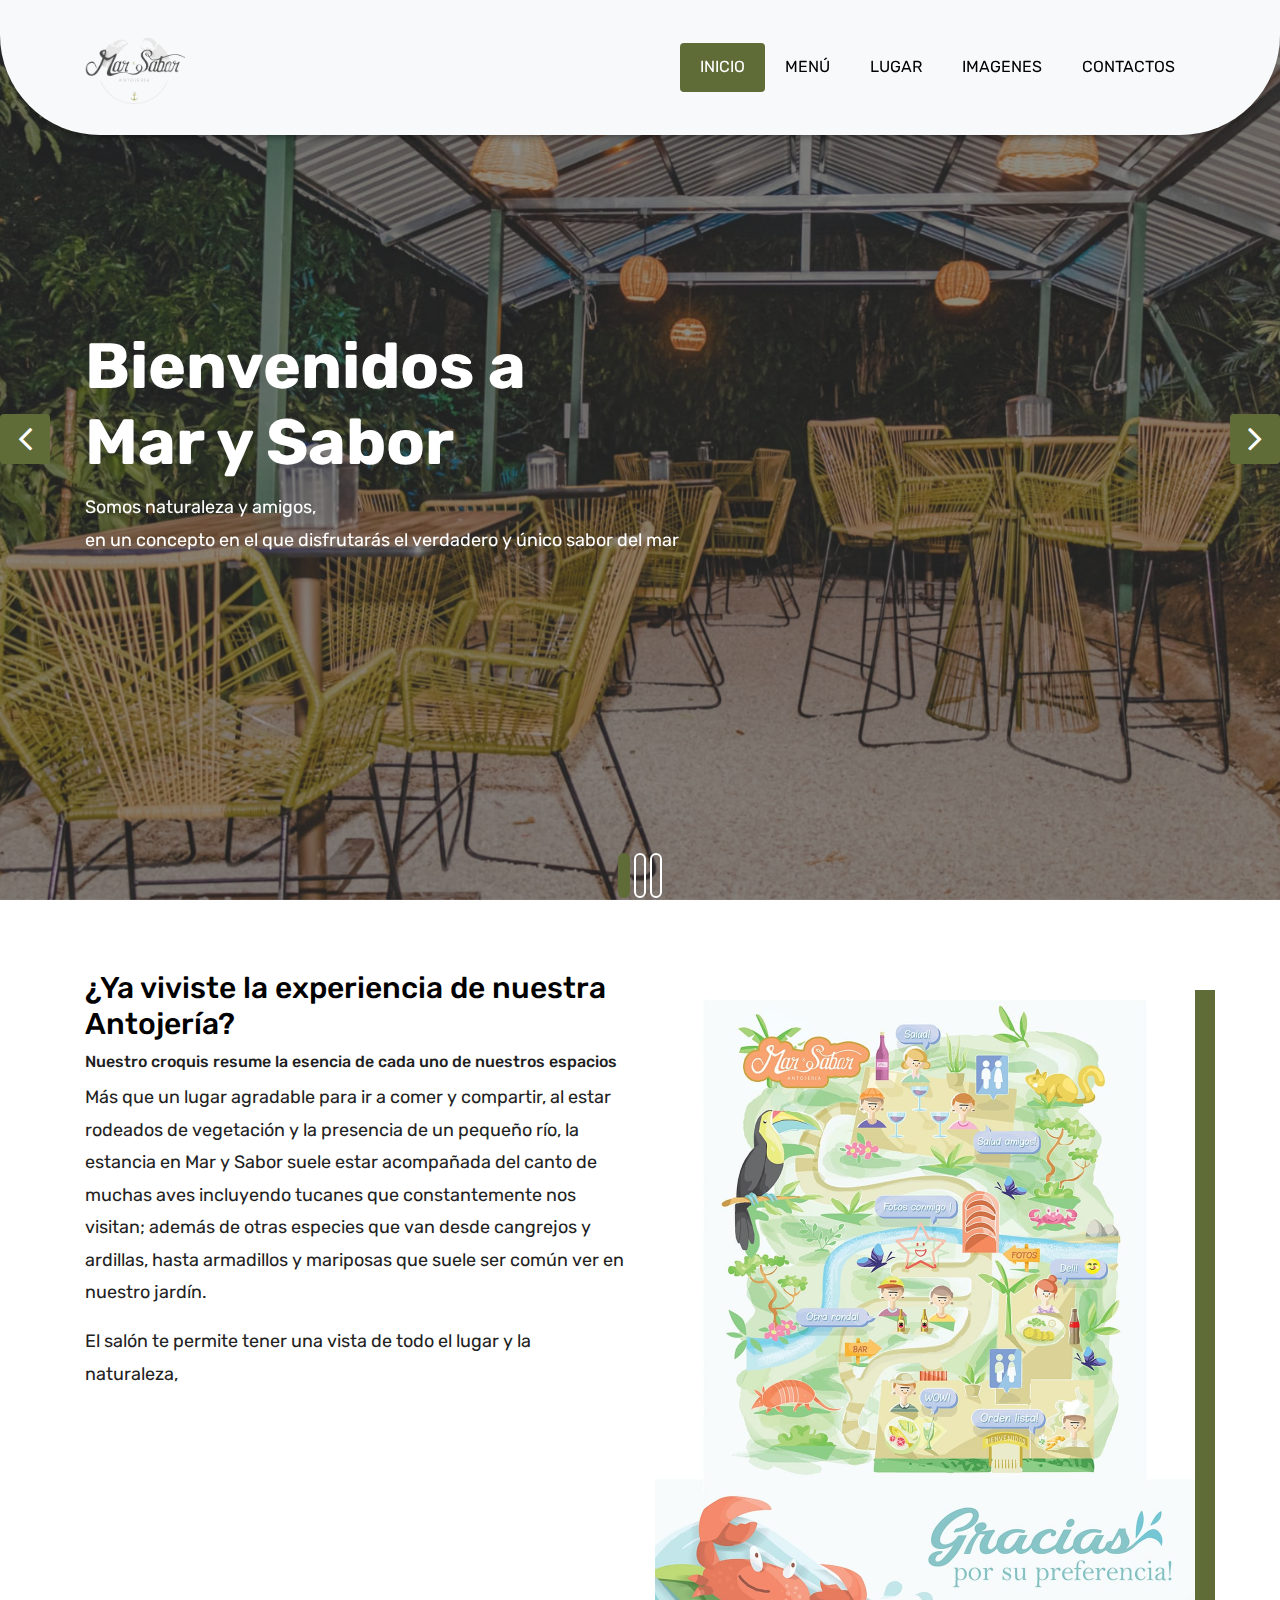
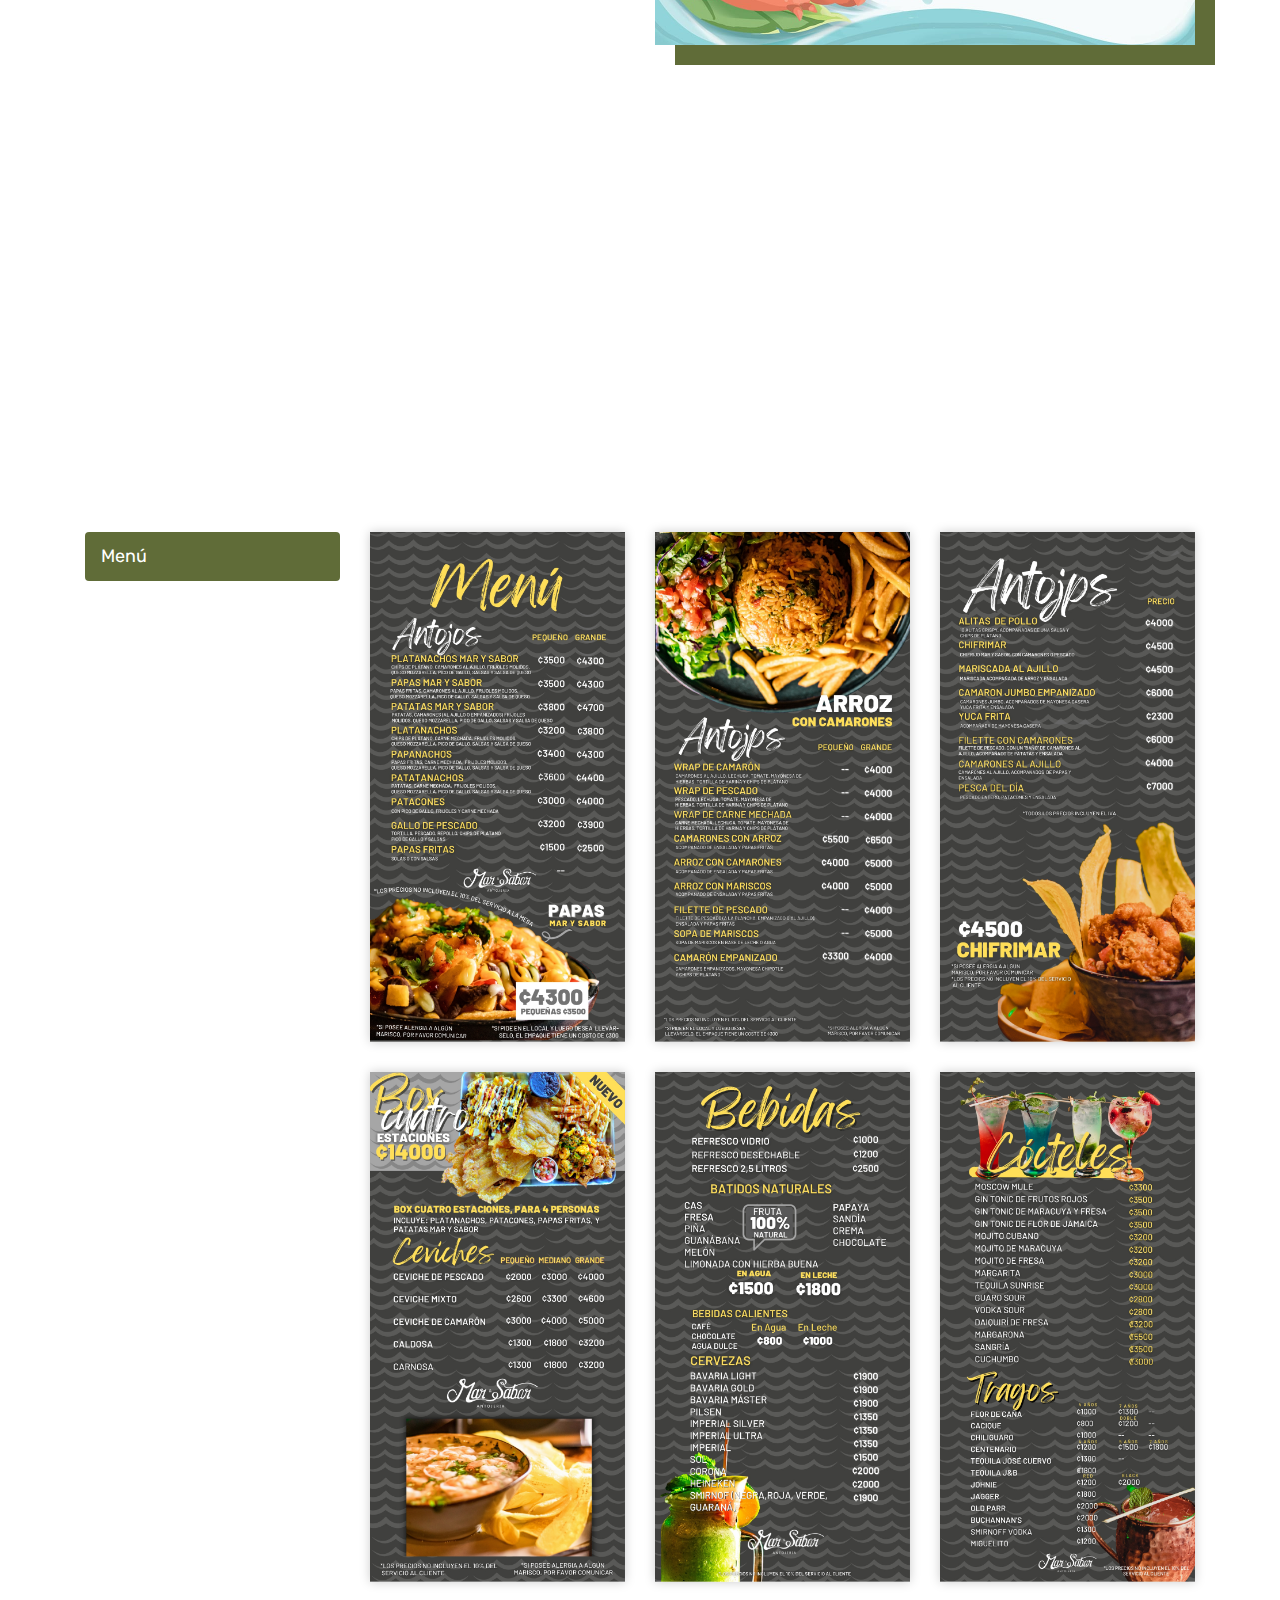
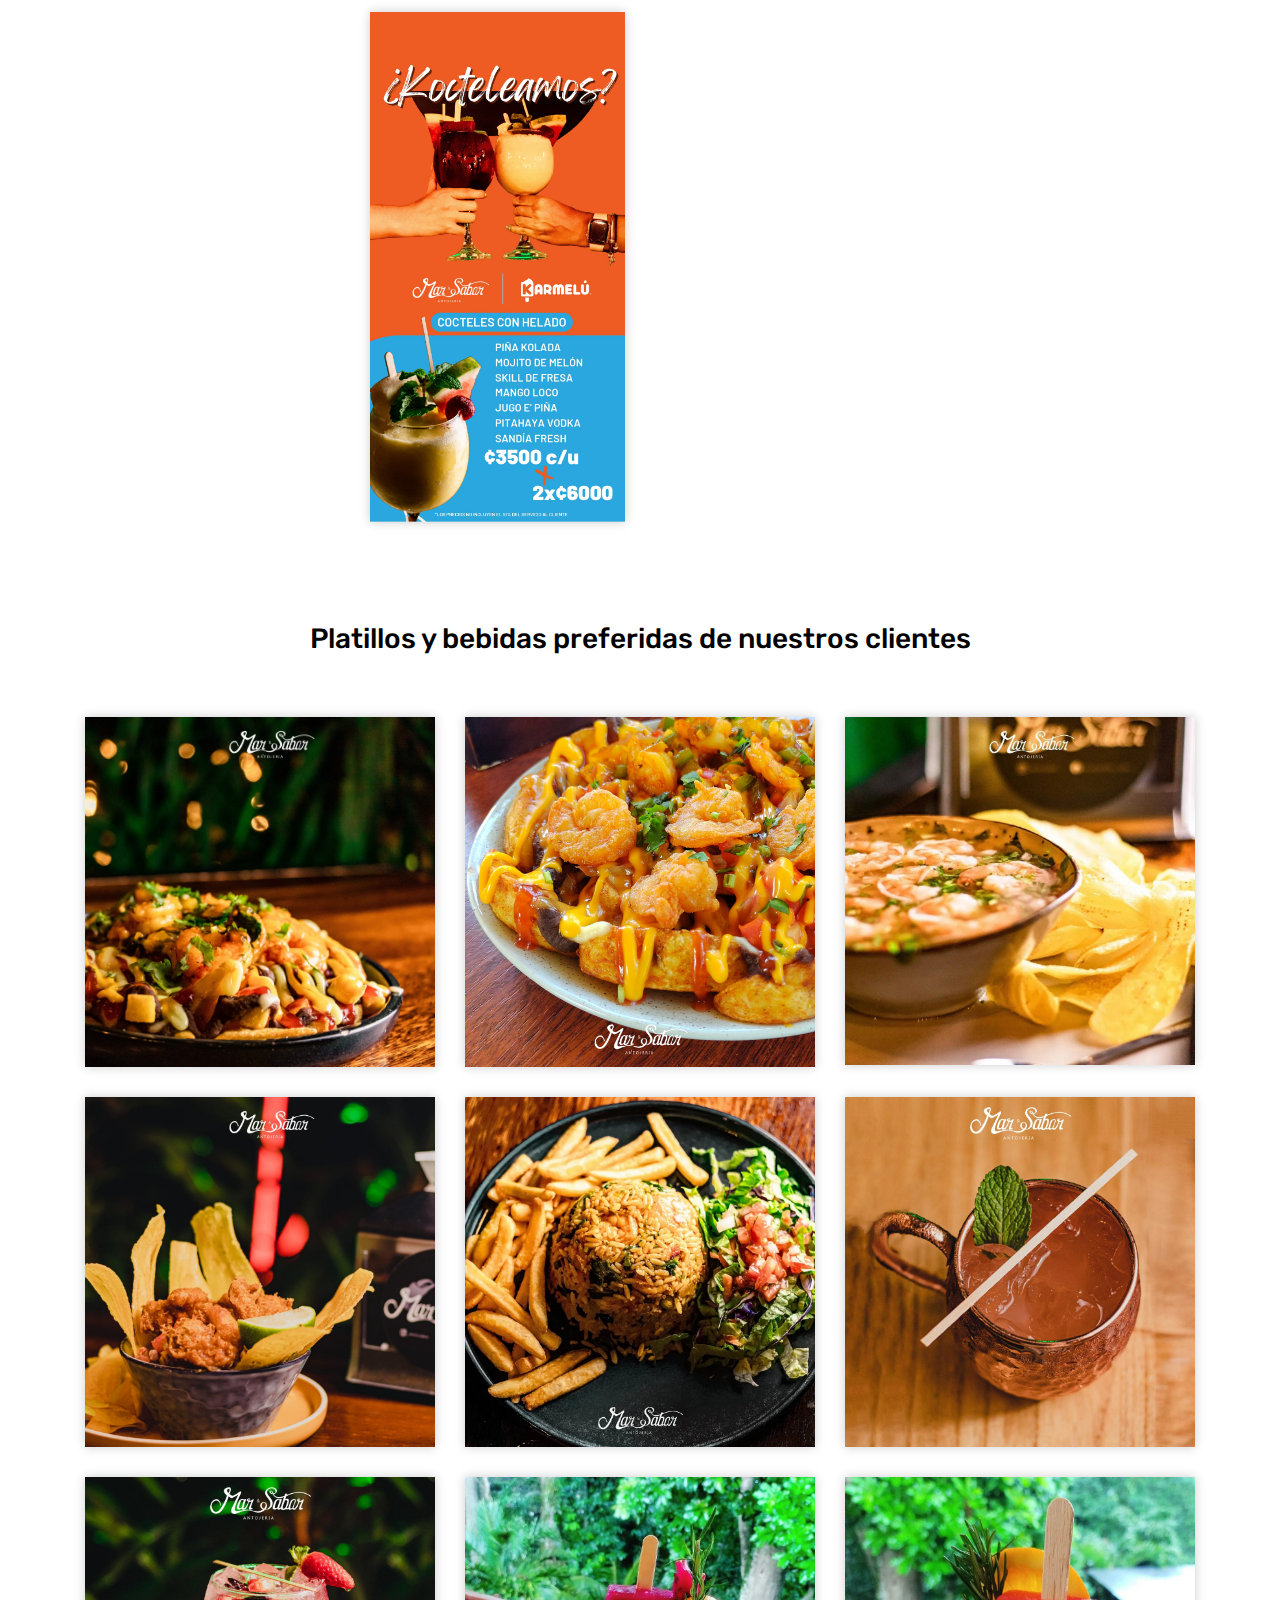
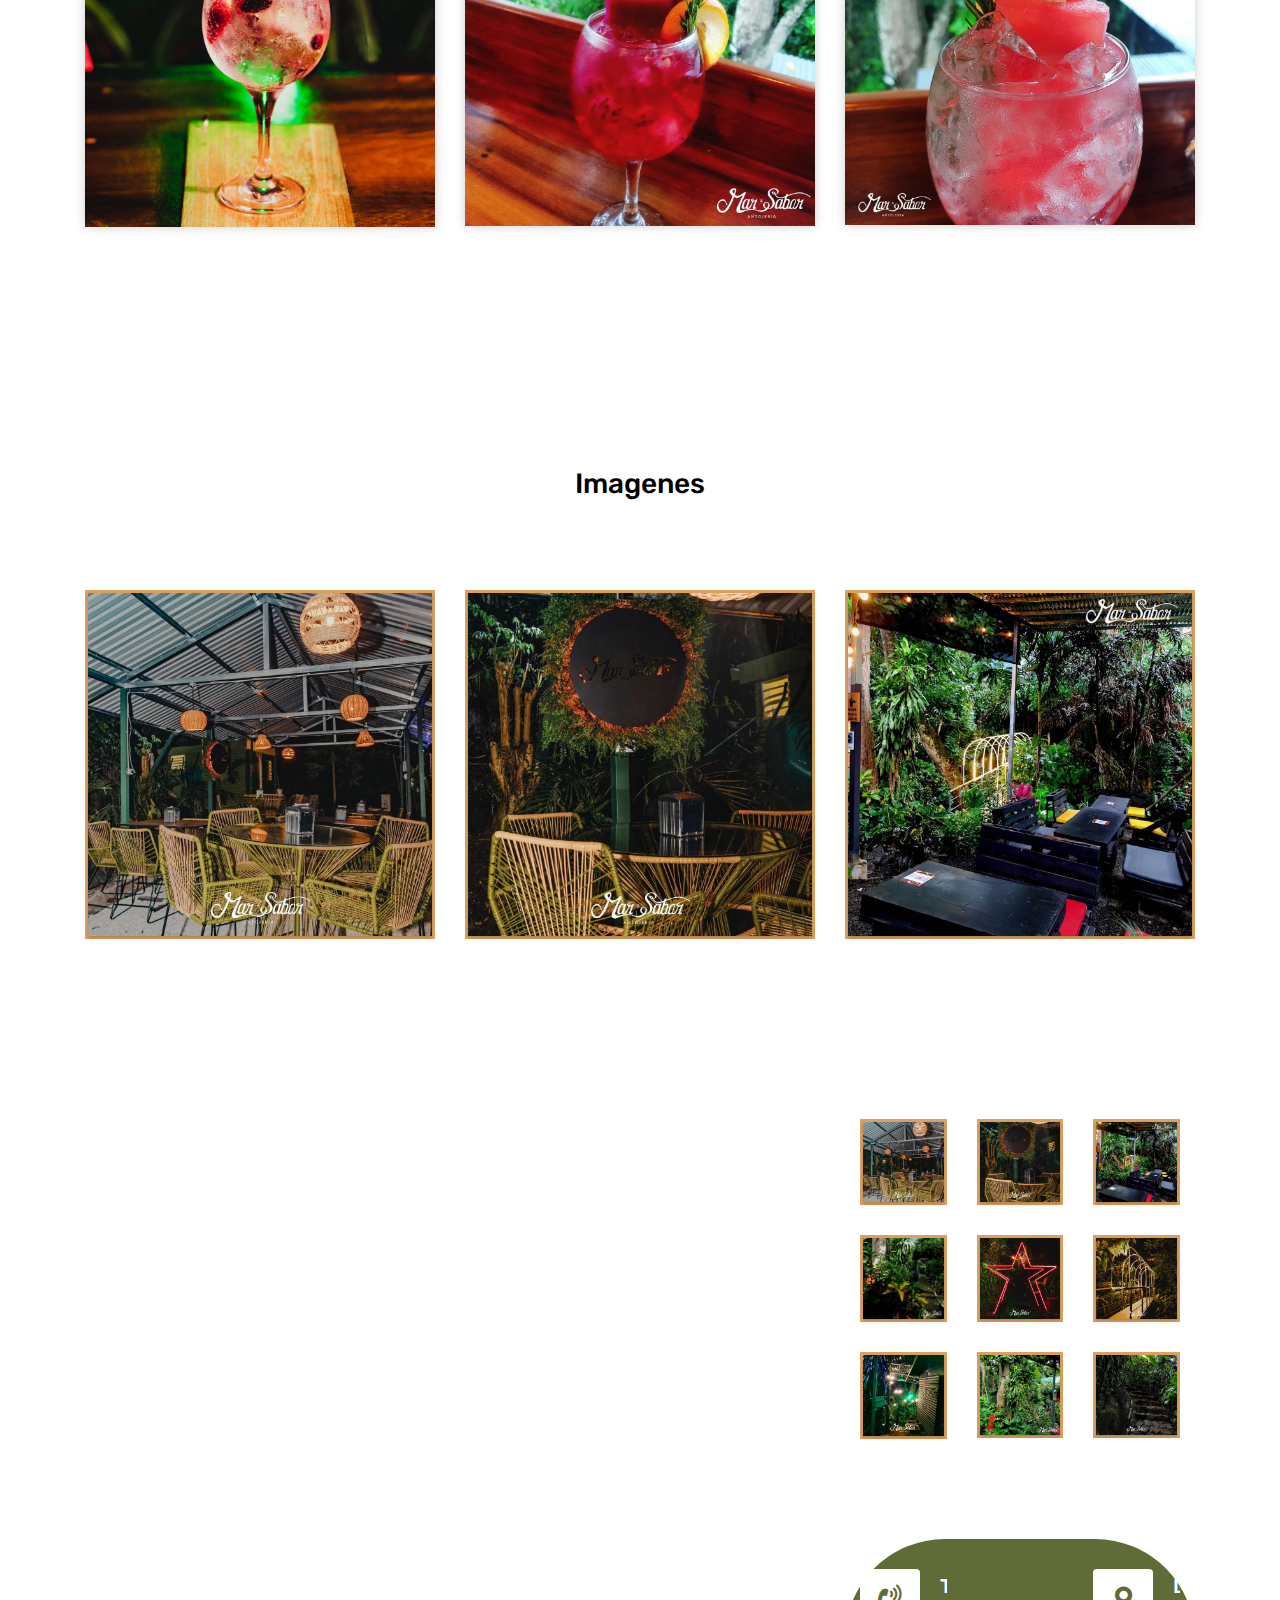
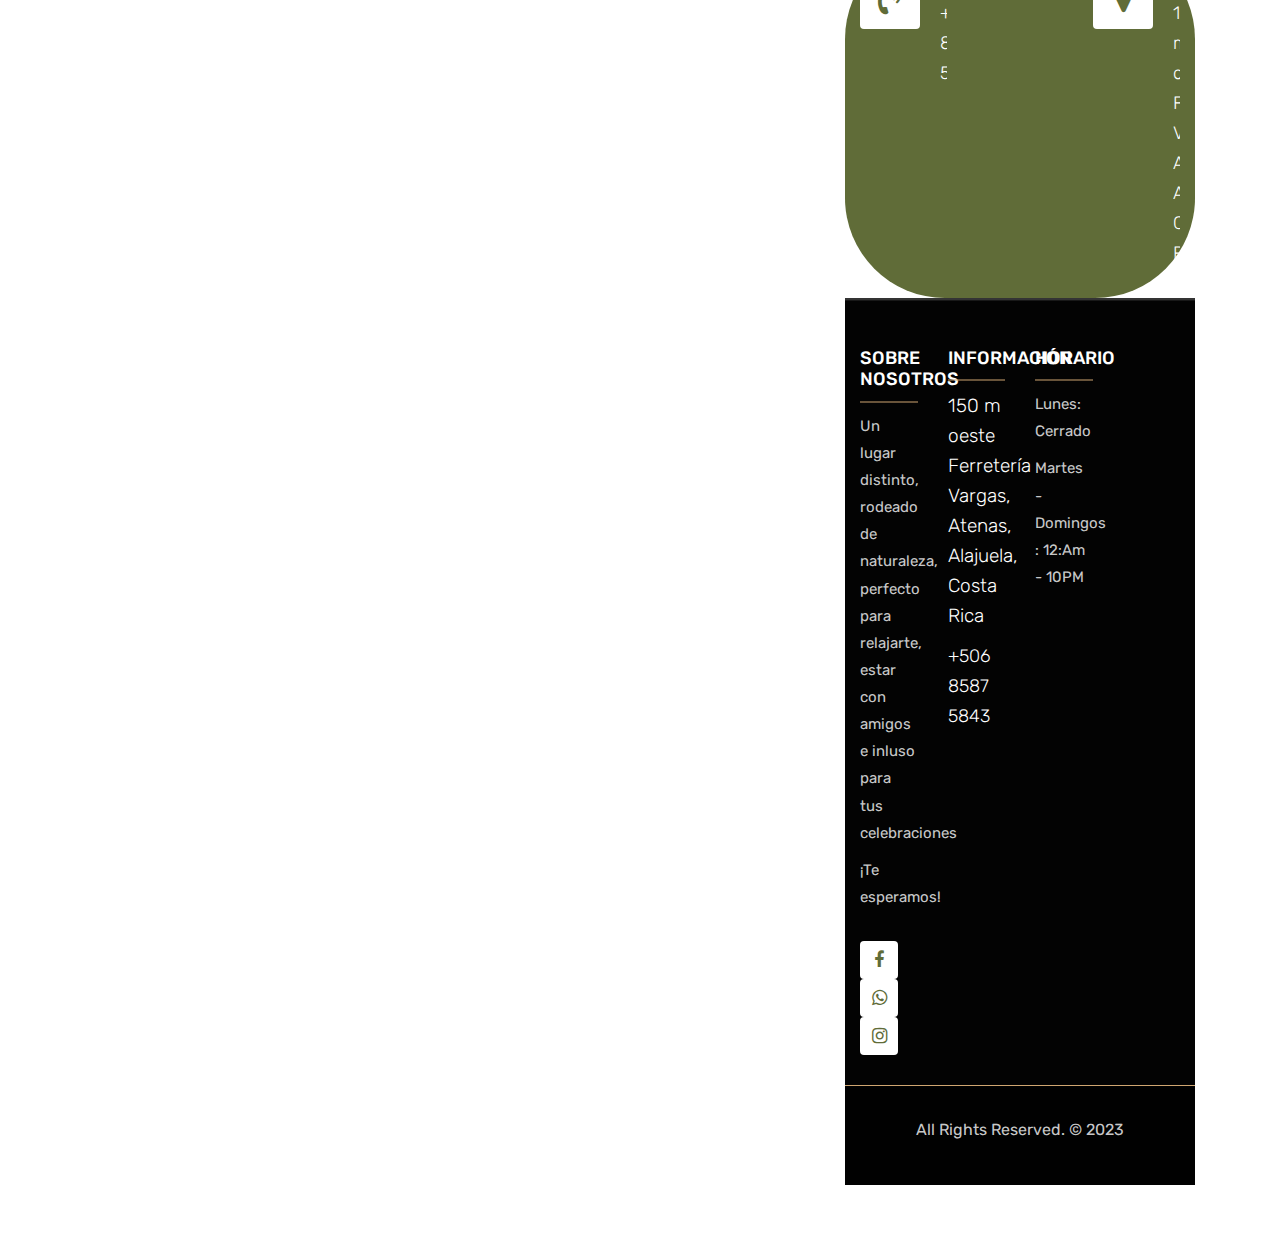
==== commit 4c7da545: "Update index.html" ====
--- a/index.html
+++ b/index.html
@@ -466,6 +466,33 @@
 						<a class="lightbox" href="images/gallery-img-03.jpg">
 							<img class="img-fluid" src="images/gallery-img-03.jpg" alt="Gallery Images">
 						</a>
+<!-- Start Gallery -->
+	<div class="gallery-box">
+		<div class="container">
+			<div class="row">
+				<div class="col-lg-12">
+					<div class="heading-title text-center">
+						
+						
+					</div>
+				</div>
+			</div>
+			<div class="tz-gallery">
+				<div class="row">
+					<div class="col-sm-12 col-md-4 col-lg-4">
+						<a class="lightbox" href="images/gallery-img-01.jpg">
+							<img class="img-fluid" src="images/gallery-img-01.jpg" alt="Gallery Images">
+						</a>
+					</div>
+					<div class="col-sm-6 col-md-4 col-lg-4">
+						<a class="lightbox" href="images/gallery-img-02.jpg">
+							<img class="img-fluid" src="images/gallery-img-02.jpg" alt="Gallery Images">
+						</a>
+					</div>
+					<div class="col-sm-6 col-md-4 col-lg-4">
+						<a class="lightbox" href="images/gallery-img-03.jpg">
+							<img class="img-fluid" src="images/gallery-img-03.jpg" alt="Gallery Images">
+						</a>
 					</div>
 					<div class="col-sm-12 col-md-4 col-lg-4">
 						<a class="lightbox" href="images/gallery-img-04.jpg">
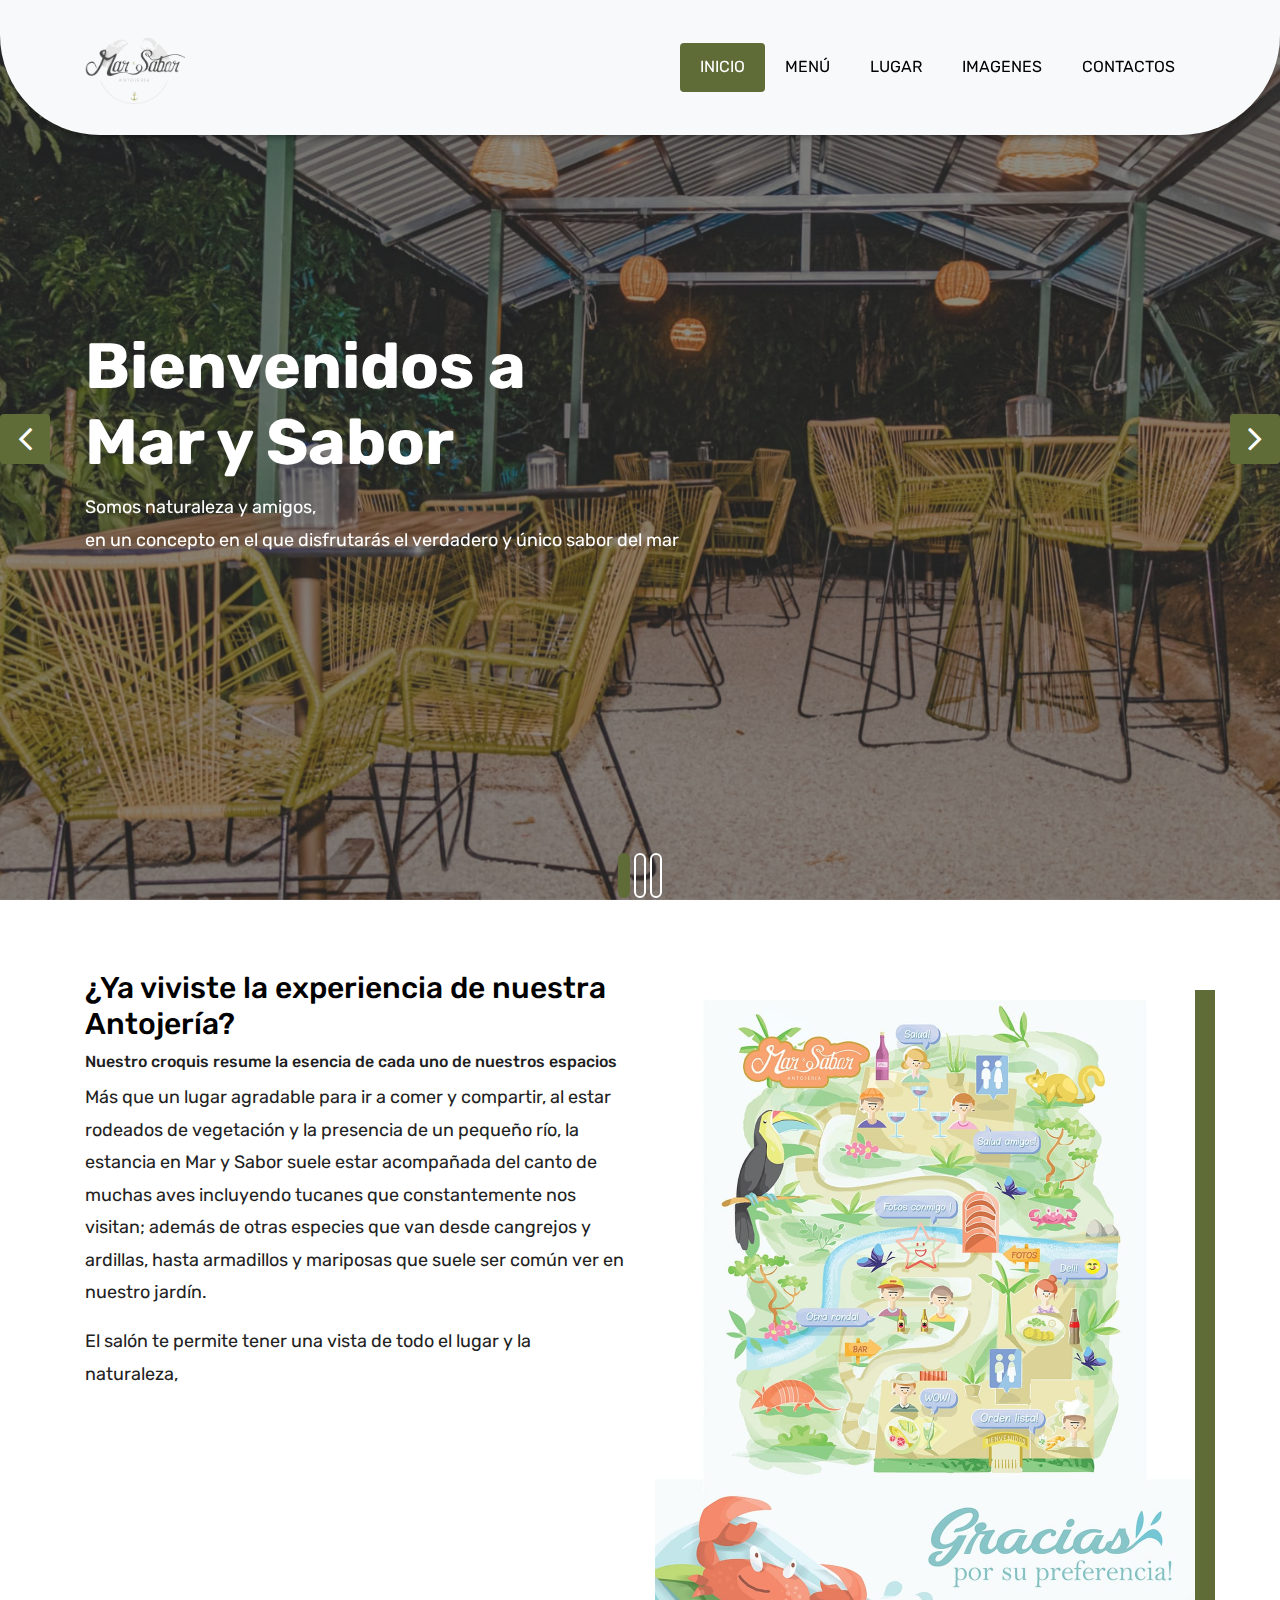
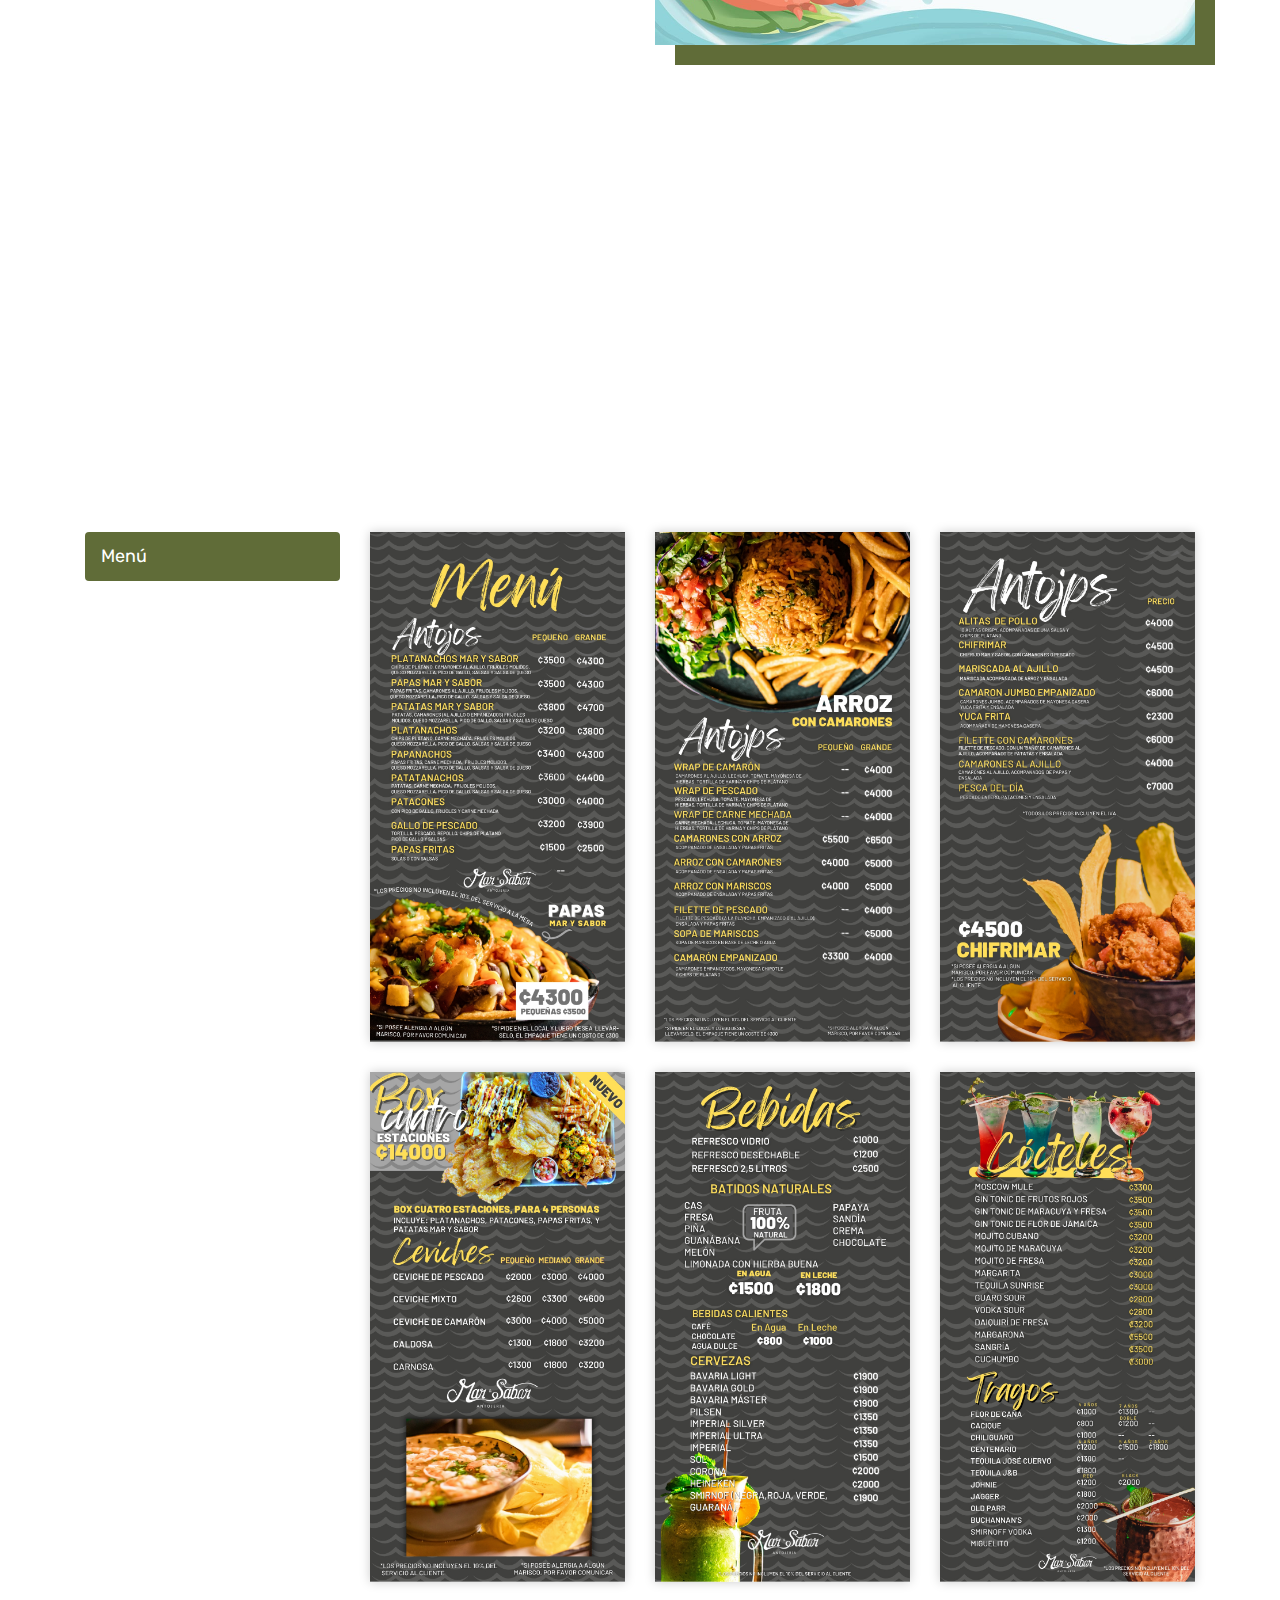
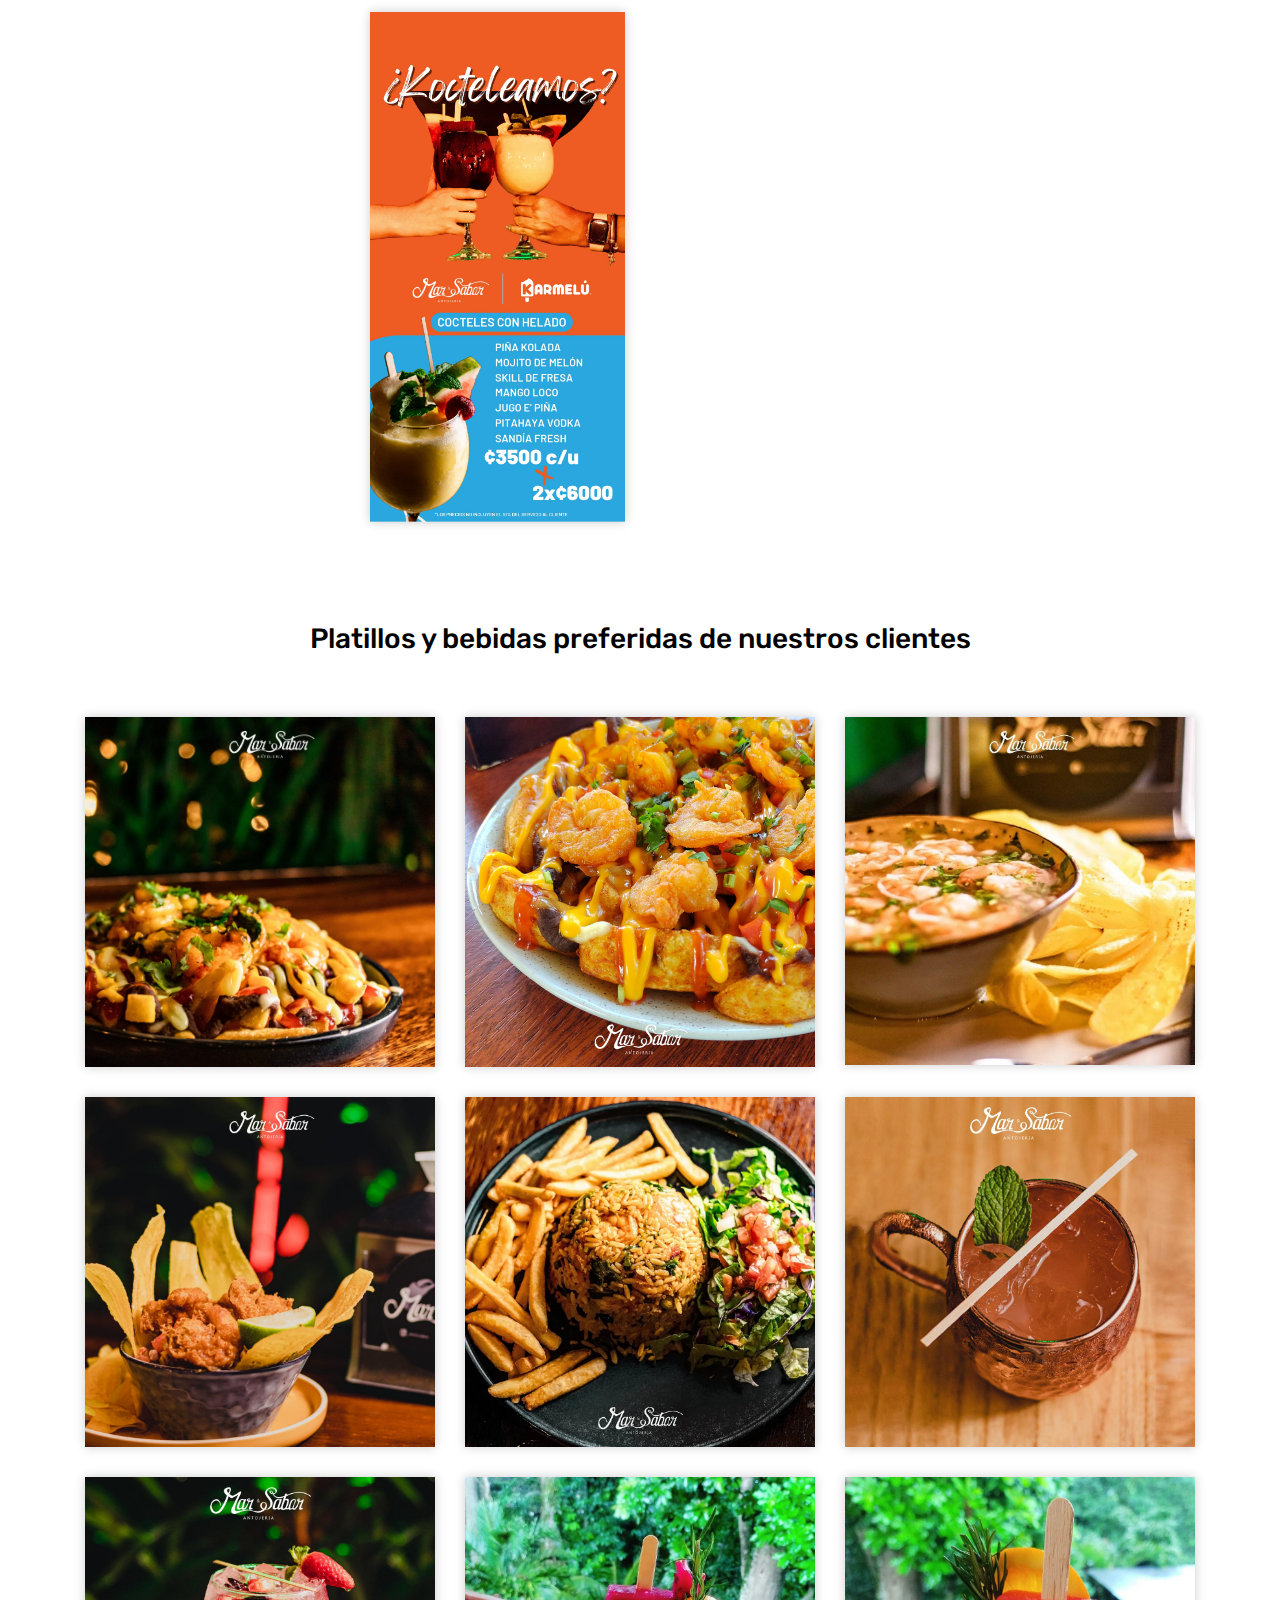
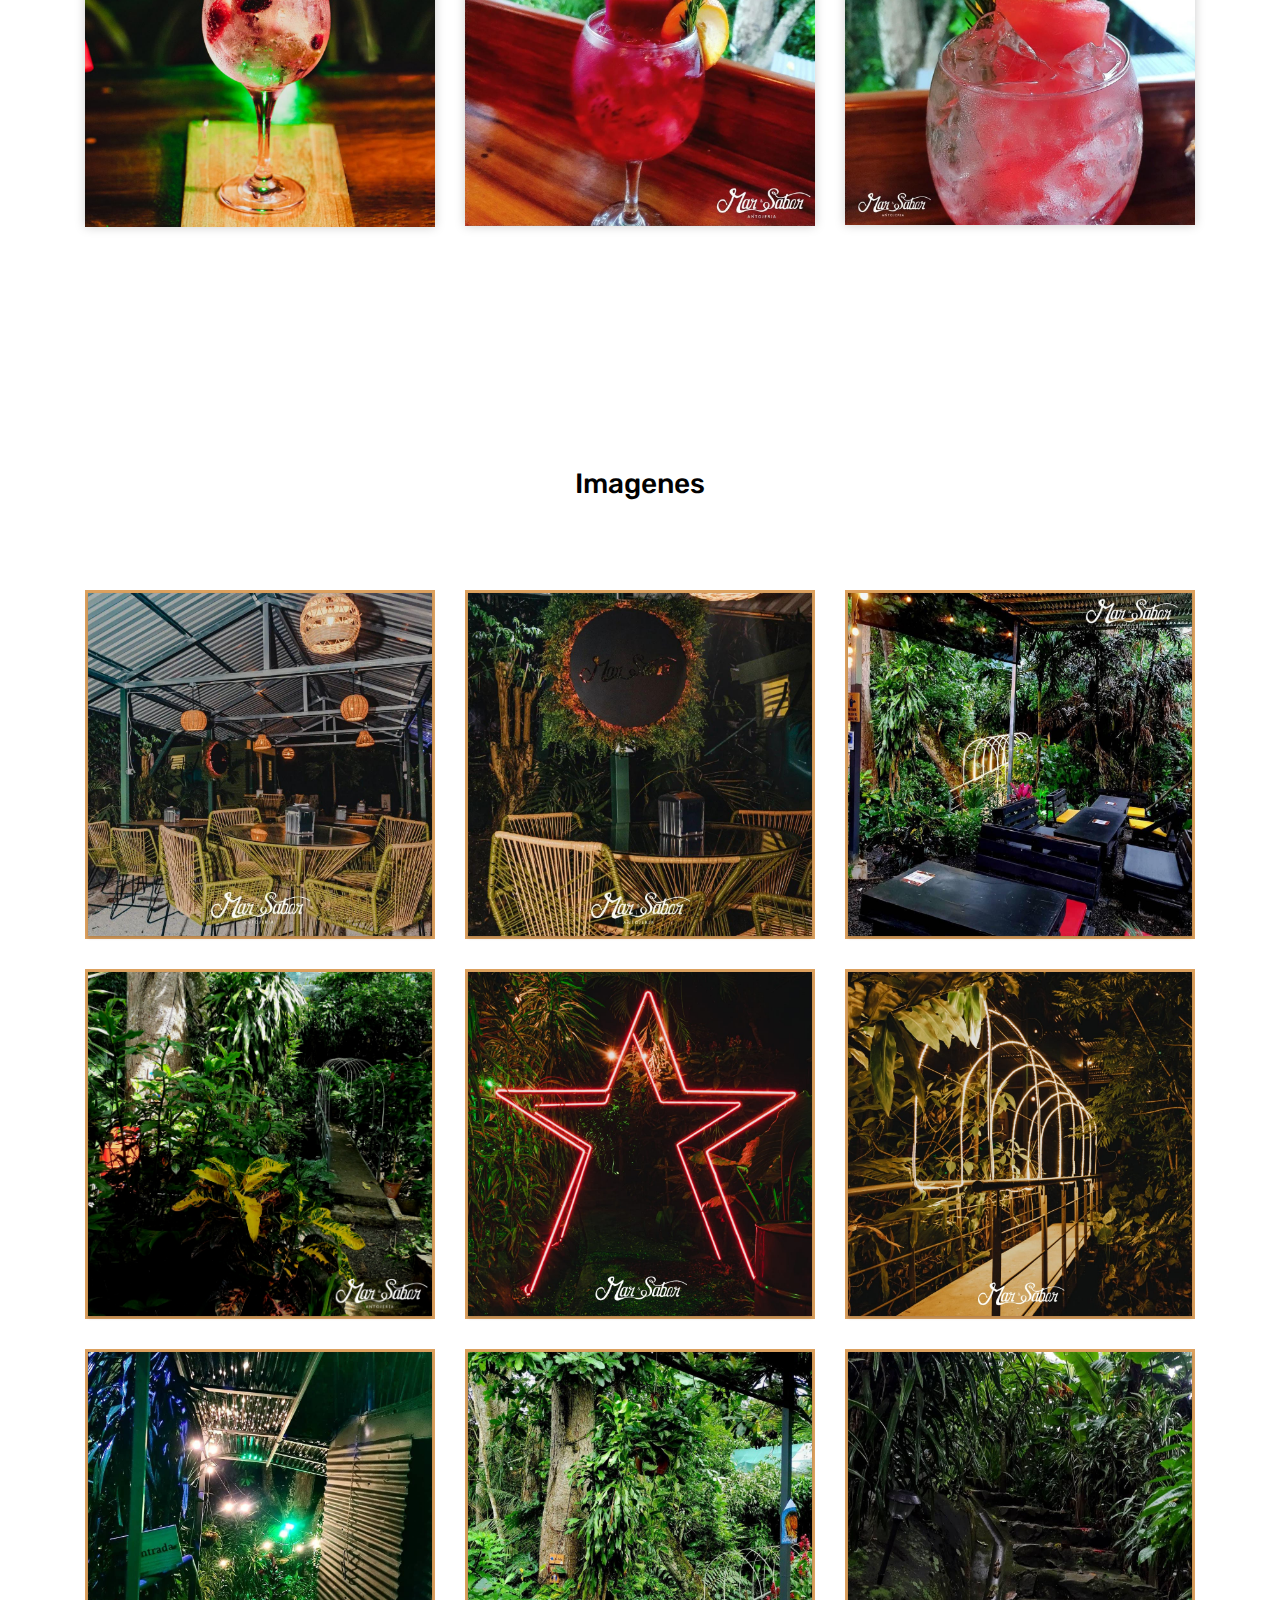
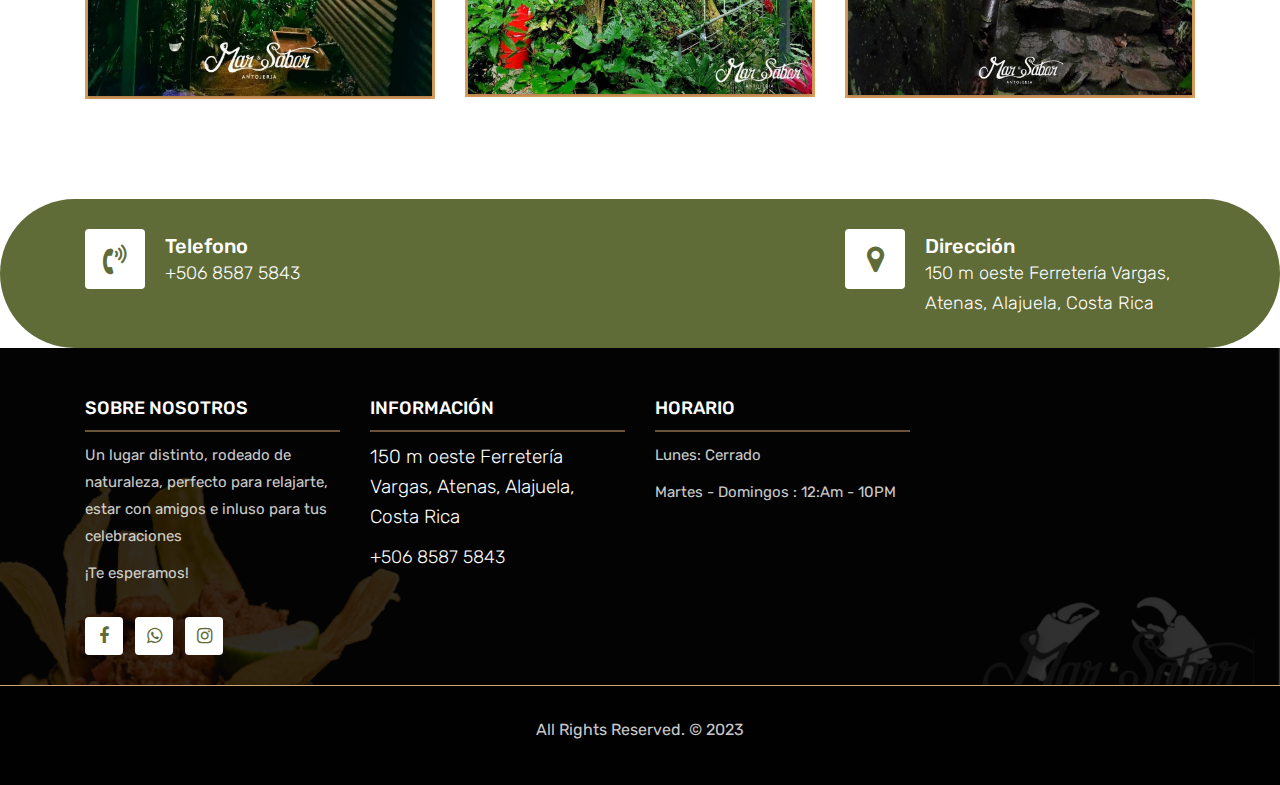
==== commit ebea55cb: "Add files via upload" ====
--- a/index.html
+++ b/index.html
@@ -466,33 +466,6 @@
 						<a class="lightbox" href="images/gallery-img-03.jpg">
 							<img class="img-fluid" src="images/gallery-img-03.jpg" alt="Gallery Images">
 						</a>
-<!-- Start Gallery -->
-	<div class="gallery-box">
-		<div class="container">
-			<div class="row">
-				<div class="col-lg-12">
-					<div class="heading-title text-center">
-						
-						
-					</div>
-				</div>
-			</div>
-			<div class="tz-gallery">
-				<div class="row">
-					<div class="col-sm-12 col-md-4 col-lg-4">
-						<a class="lightbox" href="images/gallery-img-01.jpg">
-							<img class="img-fluid" src="images/gallery-img-01.jpg" alt="Gallery Images">
-						</a>
-					</div>
-					<div class="col-sm-6 col-md-4 col-lg-4">
-						<a class="lightbox" href="images/gallery-img-02.jpg">
-							<img class="img-fluid" src="images/gallery-img-02.jpg" alt="Gallery Images">
-						</a>
-					</div>
-					<div class="col-sm-6 col-md-4 col-lg-4">
-						<a class="lightbox" href="images/gallery-img-03.jpg">
-							<img class="img-fluid" src="images/gallery-img-03.jpg" alt="Gallery Images">
-						</a>
 					</div>
 					<div class="col-sm-12 col-md-4 col-lg-4">
 						<a class="lightbox" href="images/gallery-img-04.jpg">
@@ -618,4 +591,4 @@
     <script src="js/contact-form-script.js"></script>
     <script src="js/custom.js"></script>
 </body>
-</html>
+</html>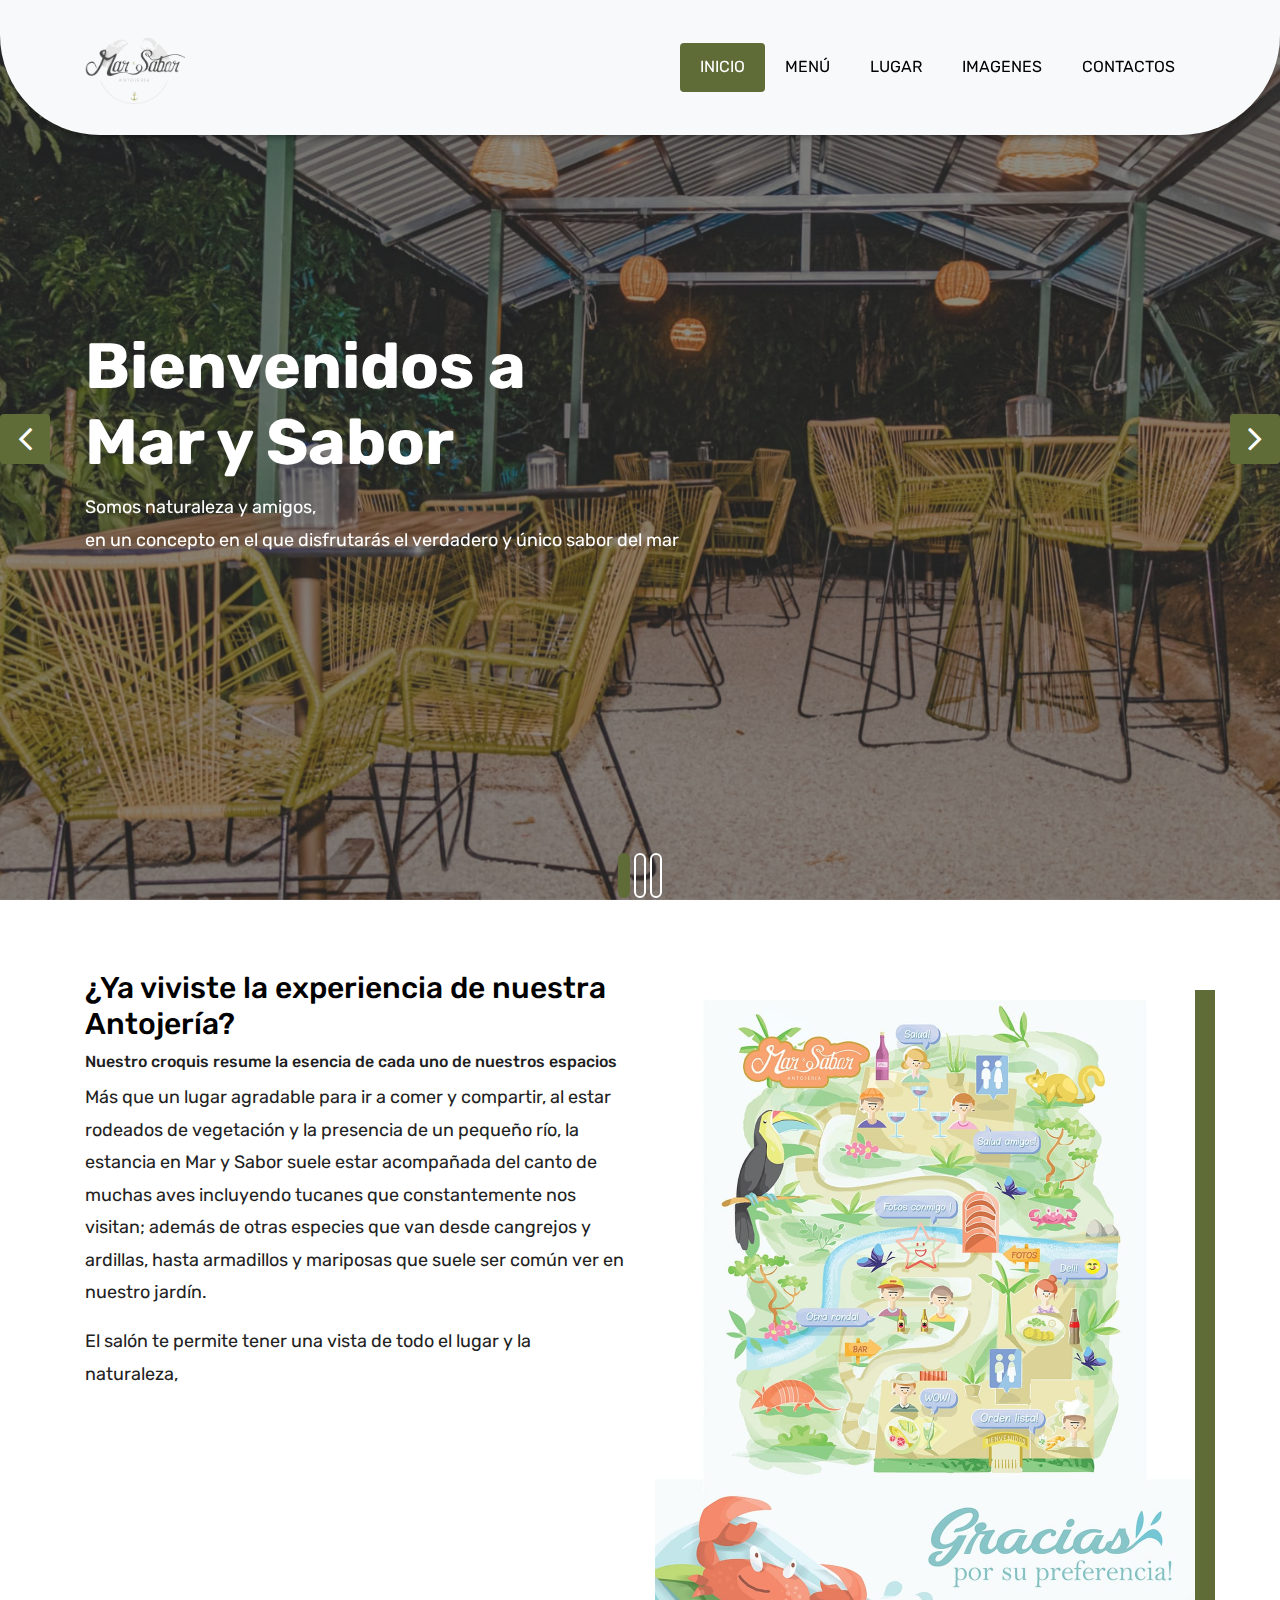
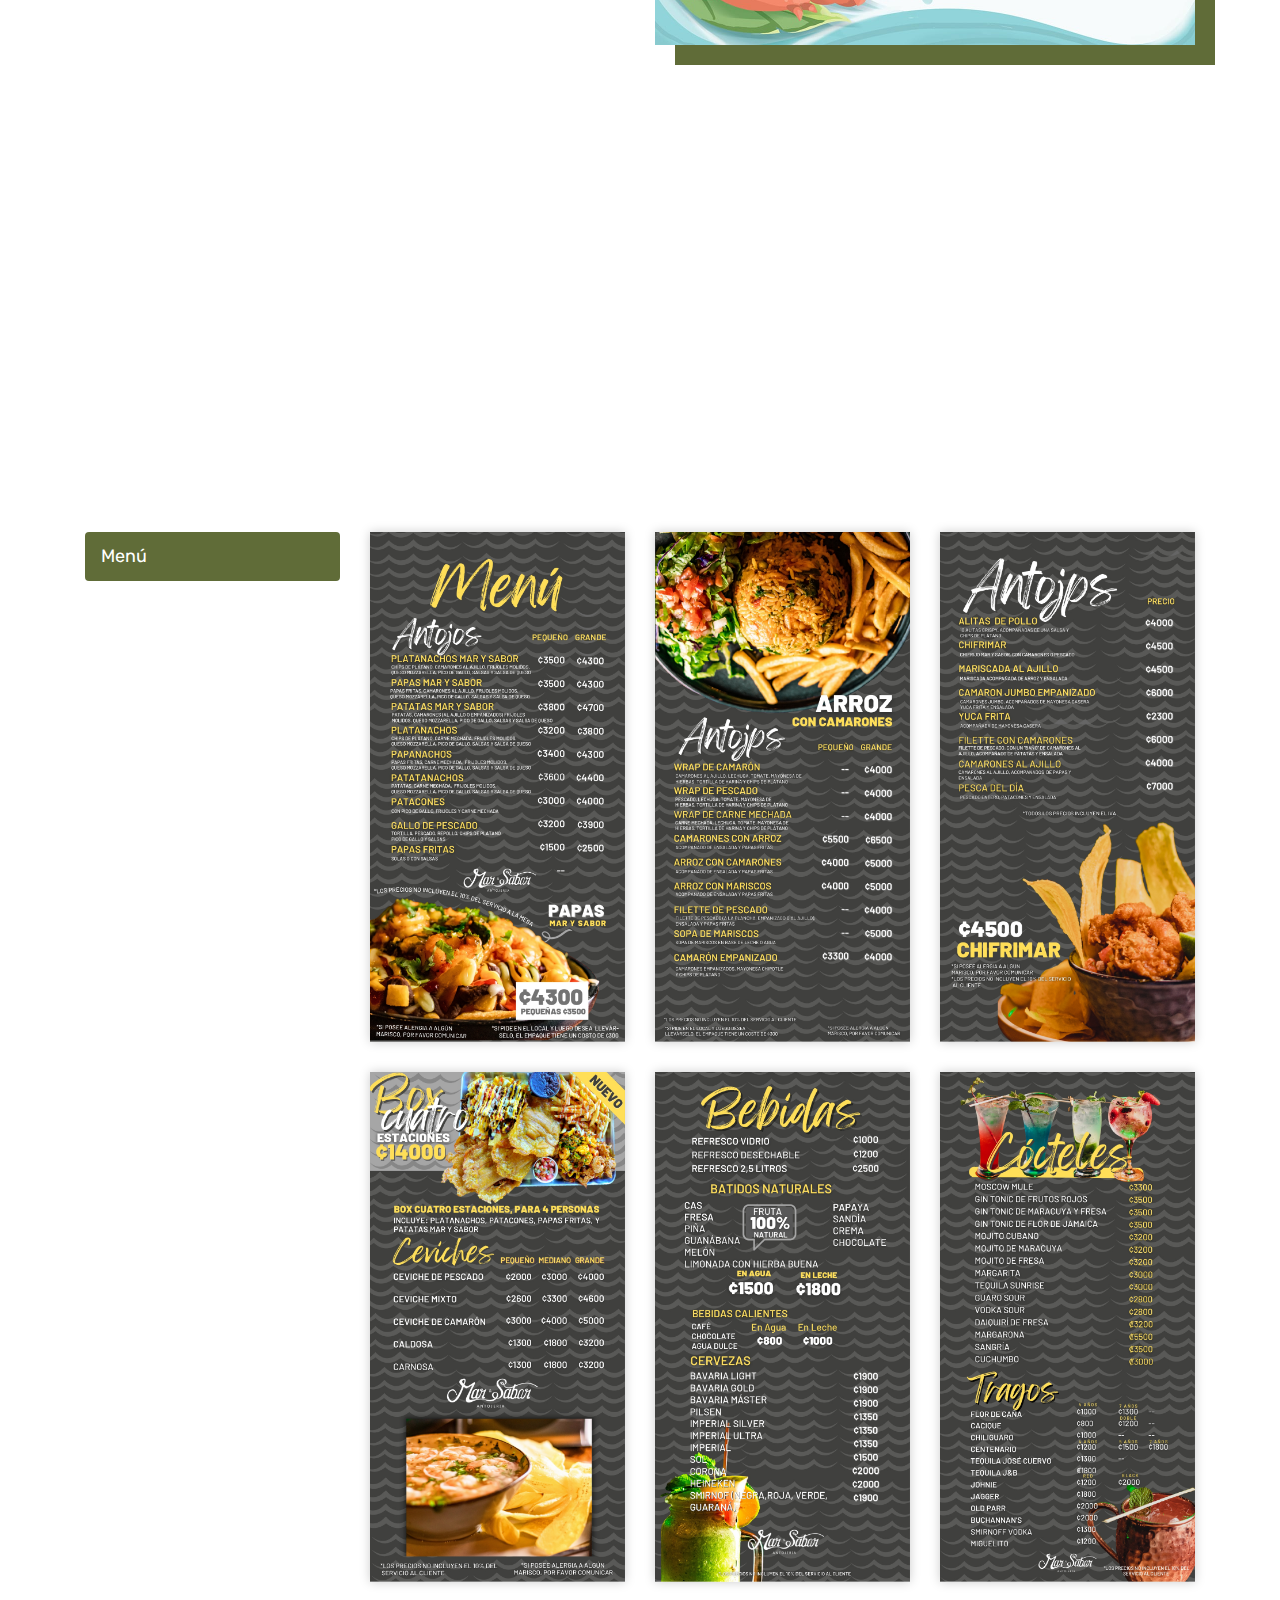
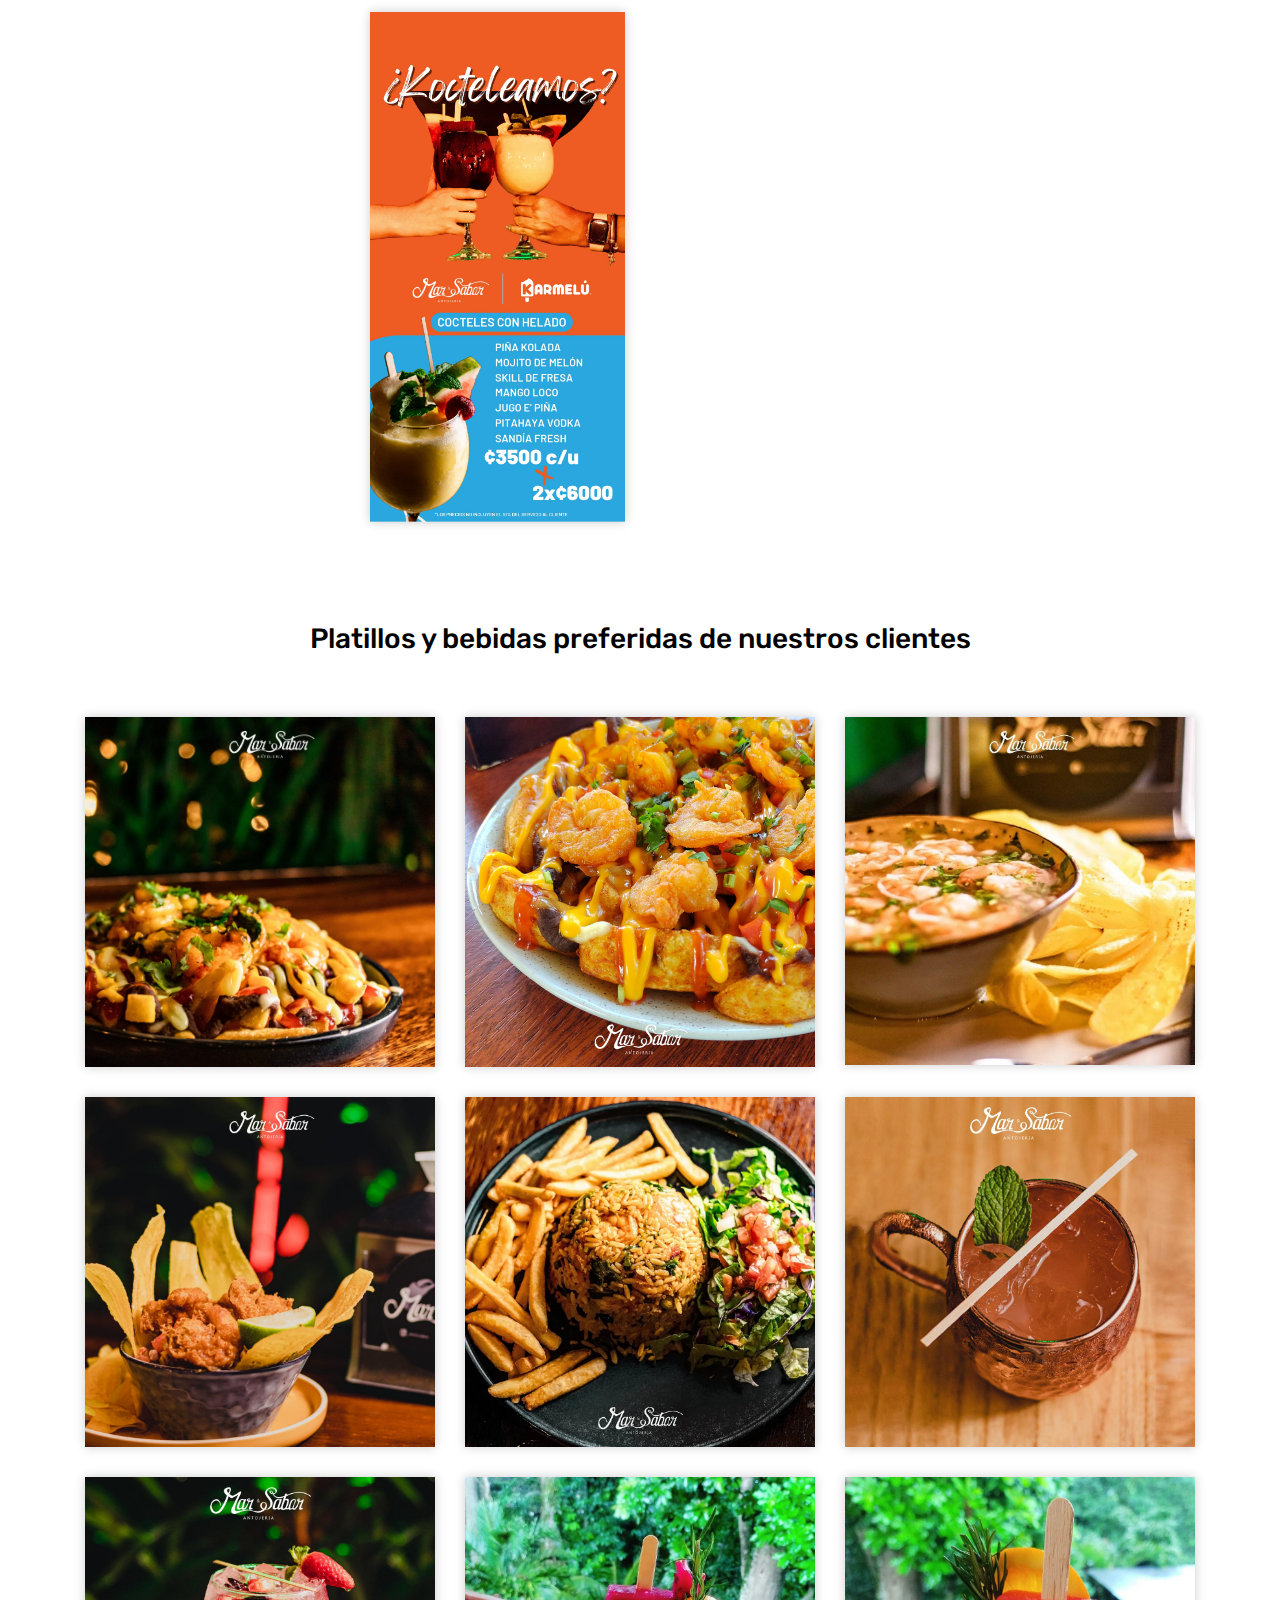
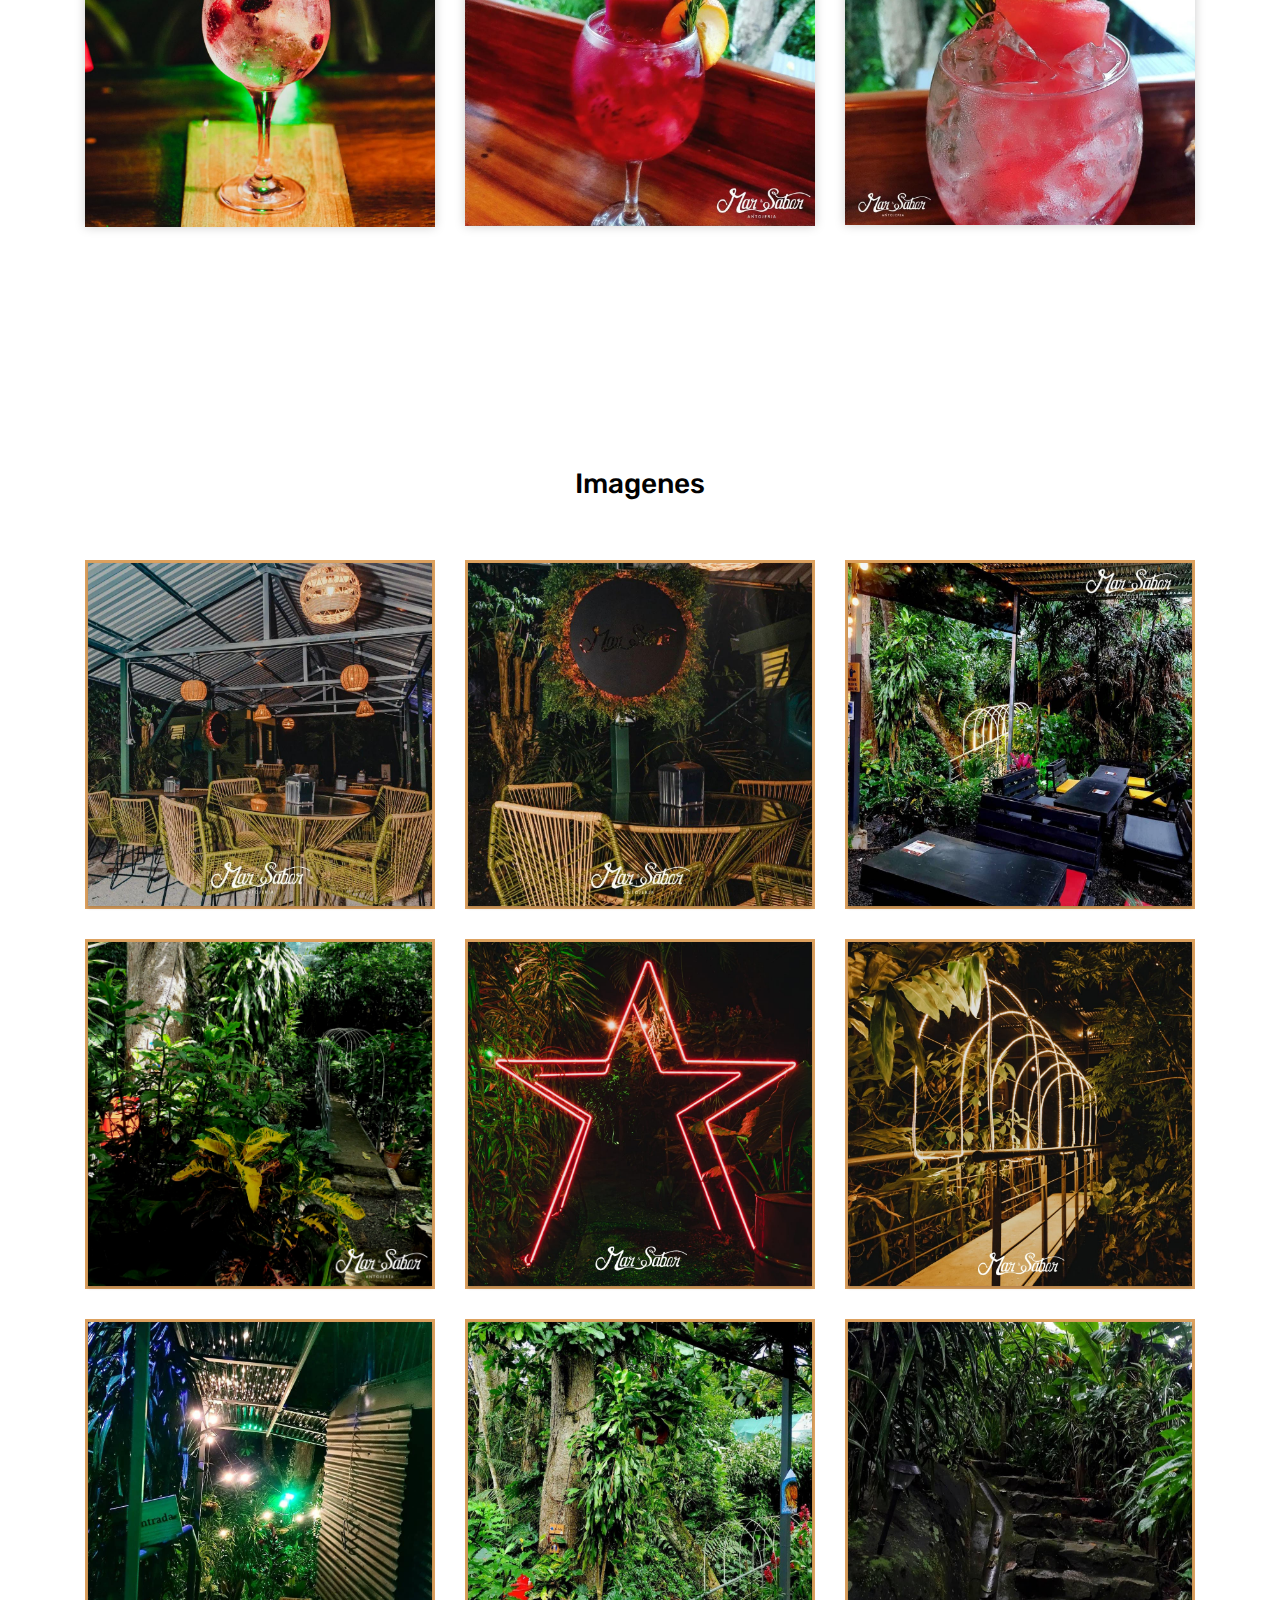
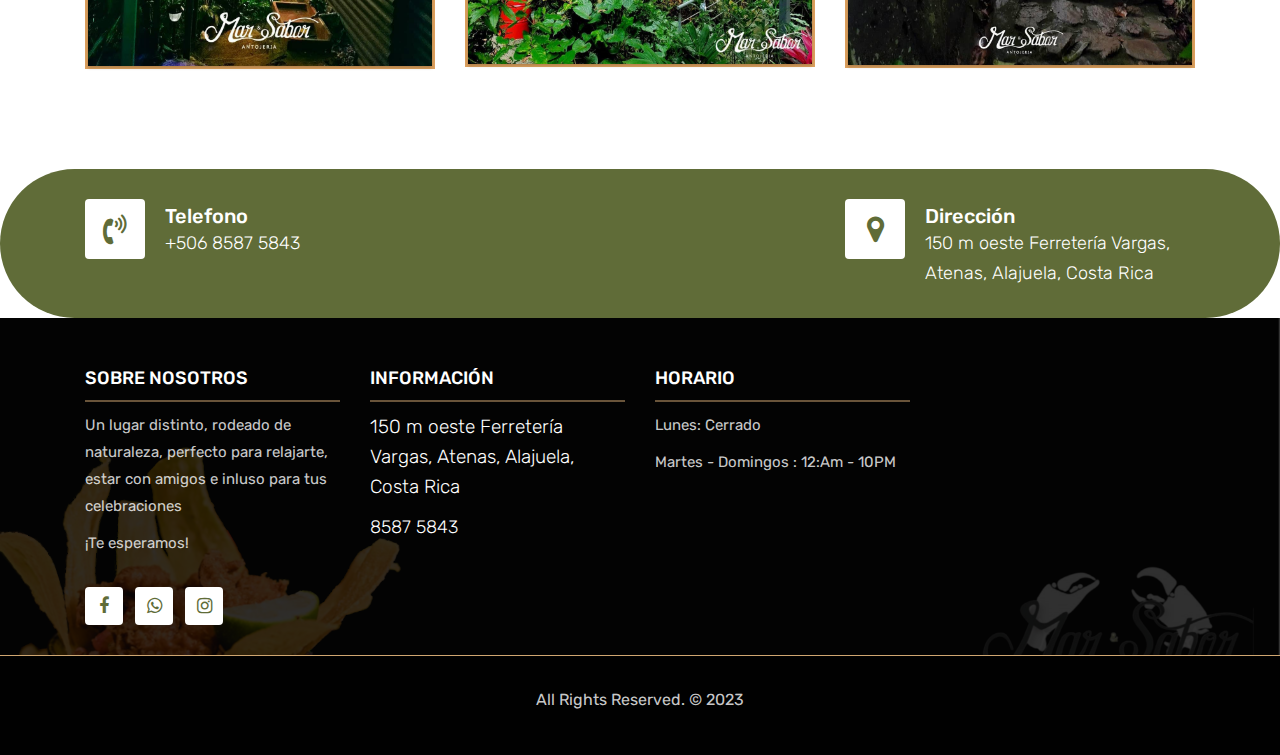
==== commit b3fa56b6: "Add files via upload" ====
--- a/index.html
+++ b/index.html
@@ -442,7 +442,7 @@
 	<!-- Start Gallery -->
 	<div class="gallery-box">
 		<div class="container">
-			<div class="row">
+			<div class="roll">
 				<div class="col-lg-12">
 					<div class="heading-title text-center">
 						<h2>Imagenes</h2>
@@ -505,33 +505,33 @@
 	
 	
 	
-		<!-- Start Contact info -->
-		<div class="contact-imfo-box">
-			<div class="container">
-				<div class="row">
-					<div class="col-md-4 ">
-						<i class="fa fa-volume-control-phone"></i>
-						<div class="overflow-hidden">
-							<h4>Telefono</h4>
-							<p class="lead">
-								+506 8587 5843
-							</p>
-						</div>
-					</div>
-					<div class="col-4"></div>
-					<div class="col-md-4">
-						<i class="fa fa-map-marker"></i>
-						<div class="overflow-hidden">
-							<h4>Dirección</h4>
-							<p class="lead">
-								150 m oeste Ferretería Vargas, Atenas, Alajuela, Costa Rica
-							</p>
-						</div>
-					</div>
-				</div>
-			</div>
-		</div>
-		<!-- End Contact info -->
+				<!-- Start Contact info -->
+				<div class="contact-imfo-box">
+					<div class="container">
+						<div class="row">
+							<div class="col-md-4 ">
+								<i class="fa fa-volume-control-phone"></i>
+								<div class="overflow-hidden">
+									<h4>Telefono</h4>
+									<p class="lead">
+										+506 8587 5843
+									</p>
+								</div>
+							</div>
+							<div class="col-4"></div>
+							<div class="col-md-4">
+								<i class="fa fa-map-marker"></i>
+								<div class="overflow-hidden">
+									<h4>Dirección</h4>
+									<p class="lead">
+										150 m oeste Ferretería Vargas, Atenas, Alajuela, Costa Rica
+									</p>
+								</div>
+							</div>
+						</div>
+					</div>
+				</div>
+				<!-- End Contact info -->
 		
 		<!-- Start Footer -->
 		<footer class="footer-area bg-f">
@@ -541,10 +541,10 @@
 						<h3>Sobre nosotros</h3>
 						<p>Un lugar distinto, rodeado de naturaleza, perfecto para relajarte, estar con amigos e inluso para tus celebraciones</p>
 						<p>¡Te esperamos!</p>
-					
+
 						<ul class="list-inline f-social">
-							<li class="list-inline-item"><a href="https://www.facebook.com/marysabor20"><i   class="fa fa-facebook" aria-hidden="true"></i></a></li>
-							<li class="list-inline-item"><a href="whatsapp://send?phone=+506 85875843"><i class="fa fa-whatsapp" aria-hidden="true"></i></a></li>
+							<li class="list-inline-item"><a href="https://www.facebook.com/marysabor20"><i class="fa fa-facebook" aria-hidden="true"></i></a></li>
+							<li class="list-inline-item"><a href="whatsapp://send?phone=85875843"><i class="fa fa-whatsapp" aria-hidden="true"></i></a></li>
 							<li class="list-inline-item"><a href="https://www.instagram.com/_marysabor/"><i class="fa fa-instagram" aria-hidden="true"></i></a></li>
 							
 						</ul>
@@ -552,7 +552,8 @@
 					<div class="col-lg-3 col-md-6">
 						<h3>Información</h3>
 						<p class="lead">150 m oeste Ferretería Vargas, Atenas, Alajuela, Costa Rica</p>
-						<p class="lead"><a href="#">+506 8587 5843</a></p>
+						<p class="lead"><a href="whatsapp://send?phone=+506 85875843">8587 5843</a></p>
+					
 					</div>
 					<div class="col-lg-3 col-md-6">
 						<h3>Horario</h3>
@@ -576,6 +577,7 @@
 			
 		</footer>
 		<!-- End Footer -->
+	
 	<a href="#" id="back-to-top" title="Back to top" style="display: none;"><i class="fa fa-paper-plane-o" aria-hidden="true"></i></a>
 
 	<!-- ALL JS FILES -->
